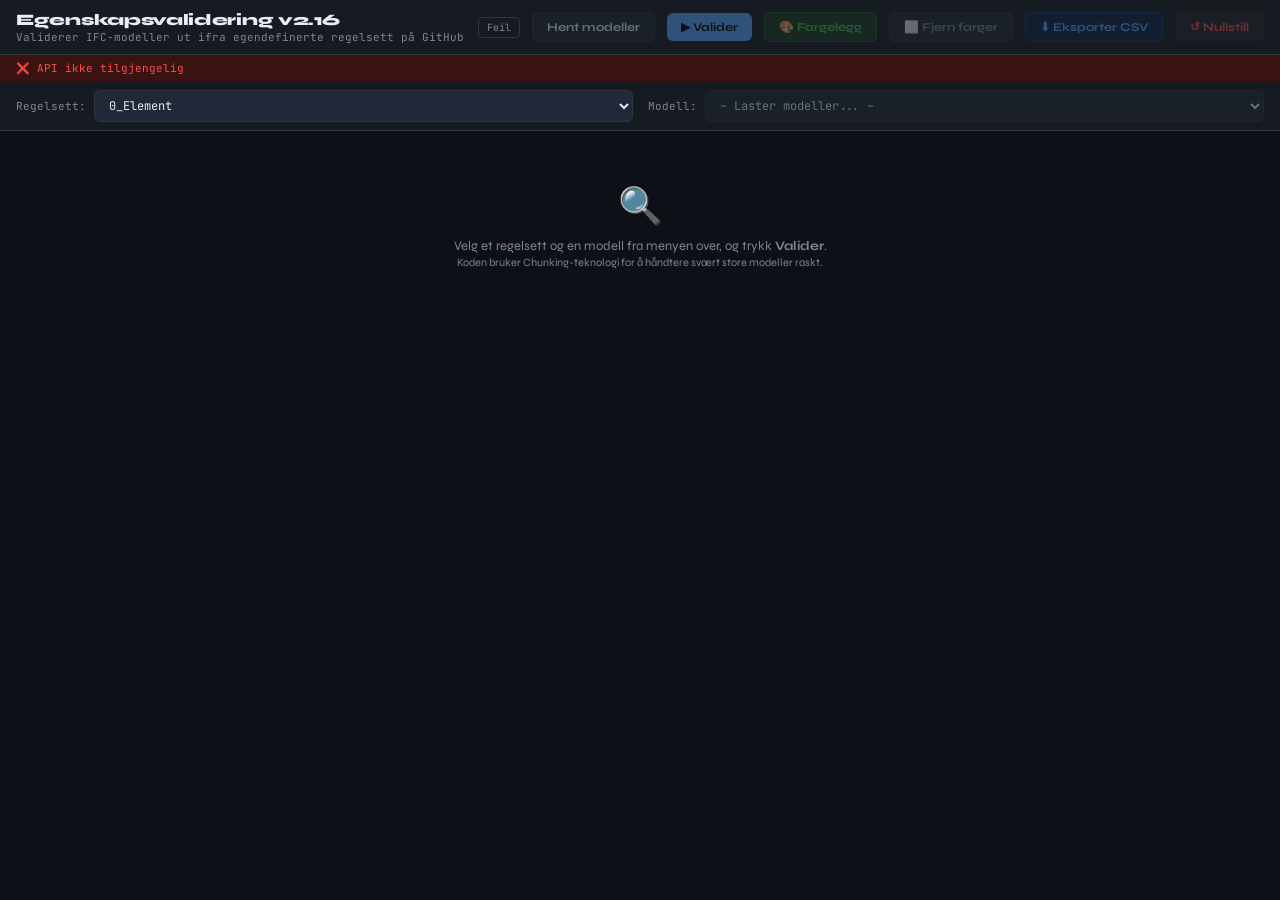
==== index.html @ 10fea720 "Update title and version from v2.5 to v2.16" ====
<!DOCTYPE html>
<html lang="nb">
<head>
  <meta charset="UTF-8"/>
  <title>Egenskapsvalidering v2.16</title>
  <meta name="viewport" content="width=device-width, initial-scale=1"/>
  
  <script src="https://components.connect.trimble.com/trimble-connect-workspace-api/index.js"></script>
  
  <style>
    @import url('https://fonts.googleapis.com/css2?family=JetBrains+Mono:wght@400;600;700&family=Syne:wght@400;600;700;800&display=swap');

    :root {
      --bg:        #0d1117;
      --surface:   #161b22;
      --surface2:  #1f2937;
      --border:    #30363d;
      --ink:       #e6edf3;
      --muted:     #7d8590;
      --green:     #3fb950;
      --green-dim: #1a3a22;
      --yellow:    #d29922;
      --yellow-dim:#2d2205;
      --red:       #f85149;
      --red-dim:   #3a1212;
      --blue:      #58a6ff;
      --blue-dim:  #0d2044;
      --accent:    #58a6ff;
      --mono:      'JetBrains Mono', monospace;
      --sans:      'Syne', sans-serif;
    }

    *, *::before, *::after { box-sizing: border-box; margin: 0; padding: 0; }

    body {
      background: var(--bg);
      color: var(--ink);
      font-family: var(--sans);
      min-height: 100vh;
      display: flex;
      flex-direction: column;
      overflow: hidden;
    }

    header {
      background: var(--surface);
      border-bottom: 1px solid var(--border);
      padding: 10px 16px;
      display: flex;
      align-items: center;
      gap: 12px;
      flex-shrink: 0;
    }

    .header-title { flex: 1; }
    .header-title h1 {
      font-size: 16px;
      font-weight: 800;
      letter-spacing: -.3px;
      color: var(--ink);
    }
    .header-title p {
      font-size: 11px;
      color: var(--muted);
      font-family: var(--mono);
      margin-top: 1px;
    }

    .badge {
      font-family: var(--mono);
      font-size: 10px;
      padding: 3px 8px;
      border-radius: 4px;
      border: 1px solid var(--border);
      color: var(--muted);
      white-space: nowrap;
    }

    .btn {
      font-family: var(--sans);
      font-size: 12px;
      font-weight: 700;
      padding: 7px 14px;
      border-radius: 6px;
      border: none;
      cursor: pointer;
      transition: opacity .15s, transform .1s;
      white-space: nowrap;
    }
    .btn:disabled { opacity: .4; cursor: not-allowed; }
    .btn:not(:disabled):hover { opacity: .85; }
    .btn:not(:disabled):active { transform: scale(.97); }
    .btn-primary { background: var(--blue); color: #000; }
    .btn-ghost   { background: var(--surface2); color: var(--ink); border: 1px solid var(--border); }
    .btn-danger  { background: #21262d; color: var(--red); border: 1px solid #3a1c1c; }
    .btn-colorize { background: #1a3a22; color: var(--green); border: 1px solid #2a5a32; }
    .btn-unreset  { background: #1f2937; color: var(--muted); border: 1px solid var(--border); }
    .btn-export   { background: #0d2044; color: var(--blue); border: 1px solid #1a3a6c; }

    #statusBar {
      font-family: var(--mono);
      font-size: 11px;
      padding: 6px 16px;
      background: var(--blue-dim);
      color: var(--blue);
      border-bottom: 1px solid #1a3a5c;
      flex-shrink: 0;
    }
    #statusBar.ok    { background: var(--green-dim); color: var(--green); border-color: #1a3a22; }
    #statusBar.error { background: var(--red-dim);   color: var(--red);   border-color: #3a1212; }

    #modelBar {
      background: var(--surface);
      border-bottom: 1px solid var(--border);
      padding: 8px 16px;
      display: flex;
      gap: 15px;
      align-items: center;
      flex-shrink: 0;
    }
    
    .select-group {
      display: flex;
      align-items: center;
      gap: 8px;
      flex: 1;
    }

    #modelBar label {
      font-size: 11px;
      color: var(--muted);
      font-family: var(--mono);
      white-space: nowrap;
    }
    select {
      font-family: var(--mono);
      font-size: 12px;
      background: var(--surface2);
      color: var(--ink);
      border: 1px solid var(--border);
      border-radius: 6px;
      padding: 6px 10px;
      width: 100%;
      min-width: 0;
    }
    select:disabled { opacity: .4; }

    main {
      flex: 1;
      overflow-y: auto;
      padding: 14px 16px;
      display: flex;
      flex-direction: column;
      gap: 14px;
    }

    .cards {
      display: grid;
      grid-template-columns: repeat(4, 1fr);
      gap: 10px;
    }
    .card {
      background: var(--surface);
      border: 1px solid var(--border);
      border-radius: 10px;
      padding: 12px 14px;
    }
    .card .label {
      font-size: 10px;
      color: var(--muted);
      font-family: var(--mono);
      text-transform: uppercase;
      letter-spacing: .5px;
    }
    .card .value {
      font-size: 28px;
      font-weight: 800;
      line-height: 1.1;
      margin-top: 4px;
    }
    .card .sub {
      font-size: 10px;
      color: var(--muted);
      font-family: var(--mono);
      margin-top: 3px;
    }
    .card.green  { border-color: #1e4028; }
    .card.green .value { color: var(--green); }
    .card.red    { border-color: #3a1212; }
    .card.red .value { color: var(--red); }
    .card.blue   { border-color: #0d2044; }
    .card.blue .value { color: var(--blue); }
    .card.gray   { border-color: #30363d; }
    .card.gray .value { color: var(--muted); }

    .panel {
      background: var(--surface);
      border: 1px solid var(--border);
      border-radius: 10px;
      overflow: hidden;
    }
    .panel-header {
      padding: 10px 14px;
      border-bottom: 1px solid var(--border);
      display: flex;
      align-items: center;
      gap: 8px;
    }
    .panel-header h3 {
      font-size: 13px;
      font-weight: 700;
      flex: 1;
    }
    .panel-header .hint {
      font-size: 10px;
      color: var(--muted);
      font-family: var(--mono);
    }

    #fieldChart { padding: 14px; display: flex; flex-direction: column; gap: 7px; height: 220px; min-height: 80px; max-height: 600px; resize: vertical; overflow: auto; }

    .field-row { display: flex; align-items: center; gap: 10px; }
    .field-name {
      font-family: var(--mono);
      font-size: 10px;
      color: var(--muted);
      width: 180px;
      flex-shrink: 0;
      overflow: hidden;
      text-overflow: ellipsis;
      white-space: nowrap;
    }
    .bar-track {
      flex: 1;
      height: 16px;
      background: var(--surface2);
      border-radius: 4px;
      overflow: hidden;
      display: flex;
    }
    .bar-fill-ok   { background: var(--green); height: 100%; transition: width .5s cubic-bezier(.4,0,.2,1); }
    .bar-fill-miss { background: var(--red);   height: 100%; transition: width .5s cubic-bezier(.4,0,.2,1); }
    .bar-pct {
      font-family: var(--mono);
      font-size: 10px;
      width: 48px;
      text-align: right;
      flex-shrink: 0;
      color: var(--ink);
    }

    .table-wrap { overflow: auto; height: 40vh; min-height: 150px; resize: vertical; }
    table {
      width: 100%;
      border-collapse: collapse;
      font-size: 11px;
    }
    thead th {
      background: var(--surface2);
      color: var(--muted);
      font-family: var(--mono);
      font-size: 10px;
      text-transform: uppercase;
      letter-spacing: .4px;
      padding: 8px 10px;
      text-align: left;
      position: sticky;
      top: 0;
      z-index: 1;
      white-space: nowrap;
    }
    tbody tr { border-bottom: 1px solid #1c2128; cursor: pointer; }
    tbody tr:hover td { background: #1c2128; }
    tbody td {
      padding: 6px 10px;
      vertical-align: middle;
      font-family: var(--mono);
      font-size: 10px;
      color: var(--ink);
    }
    .obj-name { color: var(--blue); max-width: 140px; overflow: hidden; text-overflow: ellipsis; white-space: nowrap; }
    .guid     { color: var(--muted); max-width: 120px; overflow: hidden; text-overflow: ellipsis; white-space: nowrap; }
    .guid:hover { color: var(--ink); }

    .issue-cell {
      min-width: 200px;
      max-width: 300px;
      white-space: normal;
      line-height: 1.35;
    }
    .issue-pill {
      display: inline-block;
      font-family: var(--mono);
      font-size: 10px;
      padding: 3px 7px;
      border-radius: 6px;
      border: 1px solid var(--border);
      background: var(--surface2);
      color: var(--muted);
    }
    .issue-pill.ok { background: var(--green-dim); color: var(--green); border-color: #1e4028; }
    .issue-pill.warn { background: var(--yellow-dim); color: var(--yellow); border-color: #3a2d05; }
    .issue-pill.miss { background: var(--red-dim); color: var(--red); border-color: #3a1212; }

    .field-value {
      display: inline-block;
      max-width: 150px;
      min-width: 72px;
      padding: 3px 7px;
      border-radius: 5px;
      font-family: var(--mono);
      font-size: 10px;
      line-height: 1.2;
      white-space: nowrap;
      overflow: hidden;
      text-overflow: ellipsis;
      border: 1px solid transparent;
    }
    .field-value.ok { background: var(--green-dim); color: var(--green); border-color: #1e4028; }
    .field-value.warn { background: var(--yellow-dim); color: var(--yellow); border-color: #3a2d05; }
    .field-value.miss { background: var(--red-dim); color: var(--red); border-color: #3a1212; }
    .field-value.na { background: #2a2f36; color: #9aa4af; border-color: #30363d; }
    .field-col-head { min-width: 110px; max-width: 150px; }

    .score {
      display: inline-block;
      font-family: var(--mono);
      font-size: 10px;
      font-weight: 700;
      padding: 2px 7px;
      border-radius: 20px;
    }
    .score.s100 { background: var(--green-dim); color: var(--green); }
    .score.s75  { background: #1a2a10; color: #7ee787; }
    .score.s50  { background: var(--yellow-dim); color: var(--yellow); }
    .score.s25  { background: #3a2005; color: #d08030; }
    .score.s0   { background: var(--red-dim); color: var(--red); }

    .tabs { display: flex; gap: 6px; }
    .tab {
      font-family: var(--mono);
      font-size: 10px;
      padding: 4px 10px;
      border-radius: 20px;
      border: 1px solid var(--border);
      background: transparent;
      color: var(--muted);
      cursor: pointer;
      transition: all .15s;
    }
    .tab.active, .tab:hover {
      background: var(--surface2);
      color: var(--ink);
      border-color: var(--blue);
    }

    #donutWrap { display: flex; align-items: center; gap: 20px; padding: 14px; height: 100%; min-height: 220px; }
    #donutSvg  { flex-shrink: 0; }
    .donut-legend { display: flex; flex-direction: column; gap: 6px; }
    .legend-item  { display: flex; align-items: center; gap: 8px; font-size: 11px; }
    .legend-dot   { width: 10px; height: 10px; border-radius: 50%; flex-shrink: 0; }
    .legend-text  { color: var(--muted); font-family: var(--mono); font-size: 10px; }
    .legend-val   { font-weight: 700; color: var(--ink); margin-left: auto; font-family: var(--mono); font-size: 10px; min-width: 28px; text-align: right; }

    #searchInput {
      font-family: var(--mono);
      font-size: 11px;
      background: var(--surface2);
      color: var(--ink);
      border: 1px solid var(--border);
      border-radius: 6px;
      padding: 5px 10px;
      width: 180px;
    }

    .empty { text-align: center; padding: 40px 20px; color: var(--muted); font-size: 13px; }
    .empty .icon { font-size: 36px; margin-bottom: 10px; }
    
    ::-webkit-scrollbar { width: 5px; height: 5px; }
    ::-webkit-scrollbar-track { background: transparent; }
    ::-webkit-scrollbar-thumb { background: var(--border); border-radius: 3px; }

    @keyframes fadeUp {
      from { opacity:0; transform:translateY(6px); }
      to   { opacity:1; transform:none; }
    }
    .anim { animation: fadeUp .3s ease both; }
    .grid-2col { display: grid; grid-template-columns: 1fr 1fr; gap: 14px; align-items: start; }

    @media(max-width: 640px) {
      .grid-2col { grid-template-columns: 1fr; }
      .cards { grid-template-columns: repeat(2,1fr); }
    }
  </style>
</head>
<body>

<header>
  <div class="header-title">
    <h1>Egenskapsvalidering v2.16</h1>
    <p>Validerer IFC-modeller ut ifra egendefinerte regelsett på GitHub</p>
  </div>
  <span class="badge" id="modelBadge">Ikke tilkoblet</span>
  <button class="btn btn-ghost" id="btnLoad" disabled>Hent modeller</button>
  <button class="btn btn-primary" id="btnValidate" disabled>▶ Valider</button>
  <button class="btn btn-colorize" id="btnColorize" disabled>🎨 Fargelegg</button>
  <button class="btn btn-unreset" id="btnUncolor" disabled>⬜ Fjern farger</button>
  <button class="btn btn-export" id="btnExport" disabled>⬇ Eksporter CSV</button>
  <button class="btn btn-danger" id="btnReset" disabled>↺ Nullstill</button>
</header>

<div id="statusBar">Kobler til Trimble Connect…</div>

<div id="modelBar">
  <div class="select-group">
    <label>Regelsett:</label>
    <select id="ruleSelect">
      <option value="0_Element.json">0_Element</option>
      <option value="1_SKO.json">1_SKO</option>
      <option value="1_UTS.json">1_UTS</option>
      <option value="1_UTS.json">1_VAA</option>
      <option value="1_VEI.json">1_VEI</option>
      <option value="3_Beskrivelse.json">3_Beskrivelse</option>
    </select>
  </div>
  
  <div class="select-group">
    <label>Modell:</label>
    <select id="modelSelect" disabled>
      <option value="">– Laster modeller... –</option>
    </select>
  </div>
</div>

<main id="mainContent">
  <div class="empty anim">
    <div class="icon">🔍</div>
    <div>
      Velg et regelsett og en modell fra menyen over, og trykk <strong>Valider</strong>.<br>
      <span style="font-size:11px;color:var(--muted)">
        Koden bruker Chunking-teknologi for å håndtere svært store modeller raskt.
      </span>
    </div>
  </div>
</main>

<script>
let API = null;
let allModels = [];
let validationRows = [];
let skippedCount = 0; 
let validationRules = null;
let FIELDS = []; 
let activeFilter = 'all';
let searchTerm = '';

// Definerer system-noder/mapper som SKAL ignoreres (slik som i referansefilen din)
const IGNORE = new Set([
  'IFCPROJECT','IFCSITE','IFCBUILDING','IFCBUILDINGSTOREY','IFCSPACE',
  'IFCZONE','IFCBUILDINGUNIT','IFCSPATIALZONE','IFCGROUP','IFCSYSTEM'
]);

const $ = id => document.getElementById(id);
const btnLoad = $('btnLoad');
const btnValidate = $('btnValidate');
const btnReset = $('btnReset');
const btnColorize = $('btnColorize');
const btnUncolor = $('btnUncolor');
const btnExport = $('btnExport');
const ruleSelect = $('ruleSelect');
const modelSelect = $('modelSelect');
const statusBar = $('statusBar');
const modelBadge = $('modelBadge');
const mainContent = $('mainContent');

function norm(v){ return (v ?? '').toString().trim(); }
function esc(v){ return norm(v).replace(/[&<>"]/g, s => ({'&':'&amp;','<':'&lt;','>':'&gt;','"':'&quot;'}[s])); }
function setStatus(msg, cls=''){ statusBar.textContent = msg; statusBar.className = cls; }
function lastPathPart(v){ return norm(v).split('/').pop().split('\\').pop(); }

// Finner ut om objektet er en system-node som skal overses
function getIfcType(obj){
    const s = norm(obj.class || obj.className || obj.type || obj.ifcType || obj.ifcEntity || '').toUpperCase();
    if (s && s.startsWith('IFC')) return s;
    for (const ps of (obj.properties || [])) {
        for (const p of (ps.properties || [])) {
            const v = norm(p.value).toUpperCase();
            if (v.startsWith('IFC')) return v;
        }
    }
    return '';
}

ruleSelect.addEventListener('change', () => {
    validationRules = null; 
    reset(); 
    setStatus(`Valgt regelsett byttet til: ${ruleSelect.options[ruleSelect.selectedIndex].text}. Klar til validering.`, 'blue');
});

async function connect(){
  try {
    if (!window.TrimbleConnectWorkspace?.connect) throw new Error('API ikke tilgjengelig');
    setStatus('⏳ Kobler til Trimble Connect…');
    API = await window.TrimbleConnectWorkspace.connect(window.parent);
    
    btnLoad.disabled = false;
    btnValidate.disabled = false;
    setStatus('✅ Tilkoblet Trimble Connect. Trykk "Hent modeller".', 'ok');
    modelBadge.textContent = 'Tilkoblet';
  } catch (e) {
    setStatus('❌ ' + (e.message || e), 'error');
    modelBadge.textContent = 'Feil';
  }
}

// Laster ned alle modeller og forbereder dem i dropdown-menyen
async function loadModels(){
  if (!API) return;
  btnLoad.disabled = true;
  setStatus('⏳ Leser modeller og filnavn...');
  try {
    const nameMap = new Map();
    const srcs = [
      () => API.models?.getModels?.(),
      () => API.viewer?.getModels?.(),
      () => API.project?.getModels?.()
    ];

    for (const src of srcs) {
      try {
        const res = await src();
        if (!res) continue;
        const list = Array.isArray(res) ? res : (res.models || res.items || []);
        for (const m of list) {
          const id = norm(m.id || m.modelId || '');
          if (!id) continue;
          const fn = [m.name, m.fileName, m.filename].map(norm).find(v => /\.ifc/i.test(v));
          if (fn) nameMap.set(id, lastPathPart(fn));
        }
        if (nameMap.size) break;
      } catch {}
    }

    const objs = await API.viewer.getObjects();
    
    allModels = (objs || []).map((m, i) => {
      const modelId = norm(m.modelId || m.modelid || m['model Id'] || '');
      if (!modelId) return null;
      
      const name = nameMap.get(modelId) || m.name || `Modell ${i + 1}`;
      
      let objectIds = [];
      if (Array.isArray(m.objects)) {
          objectIds = m.objects.map(o => o.id).filter(v => v != null);
      } else if (Array.isArray(m.objectRuntimeIds)) {
          objectIds = m.objectRuntimeIds;
      } else if (Array.isArray(m.objectIds)) {
          objectIds = m.objectIds;
      }

      return { modelId, name, objectCount: objectIds.length, objectIds };
    }).filter(Boolean);

    modelSelect.innerHTML = '<option value="">– Velg modell –</option>' +
      allModels.map(m => `<option value="${esc(m.modelId)}">${esc(m.name)} (${m.objectCount} obj.)</option>`).join('');

    modelSelect.disabled = false;
    setStatus(`✅ ${allModels.length} modeller hentet. Klar til validering.`, 'ok');
  } catch (e) {
    setStatus('❌ Feil ved henting: ' + (e.message || e), 'error');
  } finally {
    btnLoad.disabled = false;
  }
}

function flattenProperties(tcProps) {
    let flat = {};
    let psets = {};
    if (!tcProps) return { flat, psets };
    
    tcProps.forEach(group => {
        if (group.properties) {
            if (!psets[group.name]) psets[group.name] = [];
            group.properties.forEach(p => {
                flat[p.name] = p.value;
                psets[group.name].push(p.name);
            });
        }
    });
    return { flat, psets };
}

async function fetchRules() {
    if (validationRules) return; 
    
    const selectedRuleFile = ruleSelect.value;
    setStatus(`⏳ Laster ned regler fra GitHub (${selectedRuleFile})...`, 'blue');
    
    const res = await fetch(selectedRuleFile);
    if (!res.ok) throw new Error(`Fant ikke filen '${selectedRuleFile}' på GitHub.`);
    
    validationRules = await res.json();
    FIELDS = Object.keys(validationRules.properties).map(k => ({ key: k, label: k }));
    
    if (validationRules.allowExtraProperties === false) {
        FIELDS.push({ key: '_Extra', label: 'Uønskede egenskaper' });
    }
}

function runValidation(propsData, fullRules) {
    let fields = {};
    let missingCount = 0;
    let formatErrorCount = 0;
    let naCount = 0;
    let okCount = 0;
    
    const objProps = propsData.flat;
    const psets = propsData.psets;
    const rules = fullRules.properties;
    const fag = objProps["Underdisiplinkode"];
    const objectMMI = parseInt(objProps["MMI"], 10) || 0;

    for (const [propName, rule] of Object.entries(rules)) {
        const val = objProps[propName] || '';
        let effectiveRequirement = rule.requirement || rule.defaultRequirement;
        
        if (rule.overrides) {
            const override = rule.overrides.find(o => {
                if (o.discipline && o.discipline === fag) return true;
                if (o.conditions) {
                    return Object.entries(o.conditions).every(([key, validValues]) => {
                        const objValue = objProps[key];
                        if (Array.isArray(validValues)) {
                            return validValues.includes(objValue);
                        }
                        return validValues === objValue;
                    });
                }
                return false;
            });
            if (override) effectiveRequirement = override.requirement;
        }

        if (rule.minMMI && objectMMI > 0 && objectMMI < rule.minMMI) {
            if (effectiveRequirement === "required") {
                effectiveRequirement = "optional";
            }
        }

        if (effectiveRequirement === "notallowed") {
            if (val && val.toString().trim() !== "") {
                fields[propName] = { status: 'format', value: val, msg: `Egenskapen er ikke tillatt for dette objektet` };
                formatErrorCount++;
            } else {
                fields[propName] = { status: 'na', value: val, msg: `Ikke tillatt (korrekt tom)` };
                naCount++;
            }
            continue; 
        }

        if (effectiveRequirement === "required" && (!val || val.toString().trim() === "")) {
            fields[propName] = { status: 'missing', value: val, msg: `Mangler påkrevd egenskap` };
            missingCount++;
            continue;
        }

        if (!val || val.toString().trim() === "") {
            fields[propName] = { status: 'na', value: val, msg: `Ikke påkrevd` };
            naCount++;
            continue;
        }

        let isFormatError = false;
        let errMsg = '';

        if (rule.format) {
            const regex = new RegExp(rule.format);
            if (!regex.test(val)) {
                isFormatError = true;
                errMsg = `Feil format`;
            }
        }

        if (!isFormatError && rule.disallowedValues) {
            if (Array.isArray(rule.disallowedValues)) {
                const stringDisallowedValues = rule.disallowedValues.map(v => String(v).trim().toLowerCase());
                if (stringDisallowedValues.includes(String(val).trim().toLowerCase())) {
                    isFormatError = true;
                    errMsg = `Verdien '${val}' er ikke tillatt`;
                }
            }
        }

        if (!isFormatError && rule.allowedValues) {
            if (Array.isArray(rule.allowedValues)) {
                const stringAllowedValues = rule.allowedValues.map(String);
                if (!stringAllowedValues.includes(String(val))) {
                    isFormatError = true;
                    errMsg = `Ugyldig verdi`;
                }
            } else if (typeof rule.allowedValues === 'object' && fag) {
                if (propName === "Objektklasse") {
                    const validClasses = rule.allowedValues[fag];
                    if (!validClasses || !validClasses.includes(val)) {
                        isFormatError = true;
                        errMsg = `Ugyldig klasse for fag '${fag}'`;
                    }
                } 
                else if (propName === "Objekttype") {
                    const klasse = objProps["Objektklasse"];
                    const validTypesForFag = rule.allowedValues[fag];
                    if (validTypesForFag && validTypesForFag[klasse]) {
                        if (!validTypesForFag[klasse].includes(val)) {
                            isFormatError = true;
                            errMsg = `Ugyldig type for klasse '${klasse}'`;
                        }
                    } else {
                        isFormatError = true;
                        errMsg = `Ugyldig kombinasjon for fag og klasse`;
                    }
                }
            }
        }

        if (isFormatError) {
            fields[propName] = { status: 'format', value: val, msg: errMsg };
            formatErrorCount++;
        } else {
            fields[propName] = { status: 'ok', value: val, msg: `OK` };
            okCount++;
        }
    }
    
    if (fullRules.allowExtraProperties === false) {
        const firstRule = Object.values(rules)[0];
        const targetPset = firstRule ? firstRule.propertySet : null;
        
        if (targetPset) {
            const allowedKeys = Object.keys(rules);
            const objectKeysInPset = psets[targetPset] || [];
            
            const extraKeys = objectKeysInPset.filter(k => !allowedKeys.includes(k));
            
            if (extraKeys.length > 0) {
                fields["_Extra"] = { status: 'format', value: extraKeys.join(', '), msg: `Uønskede egenskaper funnet i ${targetPset}` };
                formatErrorCount++;
            } else {
                fields["_Extra"] = { status: 'ok', value: '-', msg: 'Ingen uønskede egenskaper' };
                okCount++;
            }
        }
    }

    const requiredTotal = okCount + missingCount + formatErrorCount;
    const score = requiredTotal > 0 ? Math.round((okCount / requiredTotal) * 100) : 100;

    return { fields, missingCount, formatErrorCount, naCount, score };
}

async function validate(){
  const modelId = modelSelect.value;
  if (!modelId) {
    setStatus('⚠️ Velg en modell fra nedtrekksmenyen først.', 'error');
    return;
  }

  if (!API) return;
  btnValidate.disabled = true;
  btnReset.disabled = true;
  mainContent.innerHTML = '';
  skippedCount = 0;

  try {
    await fetchRules();
    
    const modelEntry = allModels.find(m => m.modelId === modelId);
    if (!modelEntry || modelEntry.objectIds.length === 0) {
        throw new Error("Fant ingen objekter i valgt modell.");
    }

    const runtimeIds = modelEntry.objectIds;
    const total = runtimeIds.length;
    let done = 0;
    const CHUNK = 200; // Deler nedlastingen opp i puljer på 200 for å unngå krasj!
    validationRows = [];

    // Laster ned egenskapene fra Trimble Connect i puljer
    for (let i = 0; i < runtimeIds.length; i += CHUNK) {
        const chunk = runtimeIds.slice(i, i + CHUNK);
        const propsArr = await API.viewer.getObjectProperties(modelId, chunk);

        for (const obj of (propsArr || [])) {
            // SILER UT SYSTEMMAPPER! (Dette forhindrer hele modellen fra å bli rød)
            const ifcType = getIfcType(obj);
            if (IGNORE.has(ifcType)) {
                skippedCount++;
                continue;
            }

            const propsData = flattenProperties(obj.properties);
            const flatProps = propsData.flat;

            const ruleResult = runValidation(propsData, validationRules);

            validationRows.push({
                name: norm(obj.name || obj.objectName || ''),
                guid: norm(flatProps["GlobalId"] || flatProps["GUID"] || flatProps["IfcGuid"] || ''),
                modelId: norm(obj.modelId || modelId),
                runtimeId: obj.id || obj.objectRuntimeId, // Lagrer riktig visnings-ID
                fields: ruleResult.fields,
                score: ruleResult.score,
                missingCount: ruleResult.missingCount,
                formatErrorCount: ruleResult.formatErrorCount,
                naCount: ruleResult.naCount
            });
        }
        
        done += chunk.length;
        setStatus(`⏳ Validerer... ${Math.min(done, total)} / ${total} objekter analysert`);
    }

    renderDashboard();
    btnReset.disabled = false;
    btnColorize.disabled = false;
    btnExport.disabled = false;
    setStatus(`✅ Validering fullført — ${validationRows.length} analysert. ${skippedCount > 0 ? `(${skippedCount} IFC-strukturer/mapper ble ignorert)` : ''}`, 'ok');

  } catch (e) {
    setStatus('❌ Feil under validering: ' + (e.message || e), 'error');
    console.error(e);
  } finally {
    btnValidate.disabled = false;
  }
}

function scoreClass(pct){
  if (pct === 100) return 's100';
  if (pct >= 75) return 's75';
  if (pct >= 50) return 's50';
  if (pct >= 25) return 's25';
  return 's0';
}

function fieldClass(status){
  if (status === 'ok') return 'ok';
  if (status === 'na') return 'na';
  if (status === 'format') return 'warn';
  return 'miss';
}

function renderDashboard(){
  const total = validationRows.length;
  const perfect = validationRows.filter(r => r.missingCount === 0 && r.formatErrorCount === 0).length;
  const issues = total - perfect;
  const totalMissing = validationRows.reduce((s, r) => s + r.missingCount, 0);
  const totalFormat = validationRows.reduce((s, r) => s + r.formatErrorCount, 0);

  const fieldStats = FIELDS.map(f => {
    let ok = 0, miss = 0, format = 0, na = 0;
    for (const r of validationRows) {
      const st = r.fields[f.key]?.status;
      if (st === 'ok') ok++;
      else if (st === 'missing') miss++;
      else if (st === 'format') format++;
      else na++;
    }
    const applicable = total - na;
    return { ...f, ok, miss, format, na, applicable };
  });

  mainContent.innerHTML = `
    <div class="cards anim">
      <div class="card blue">
        <div class="label">Analysert</div>
        <div class="value">${total}</div>
        <div class="sub">objekter</div>
      </div>
      <div class="card green">
        <div class="label">OK</div>
        <div class="value">${perfect}</div>
        <div class="sub">uten mangler og formatfeil</div>
      </div>
      <div class="card red">
        <div class="label">Avvik</div>
        <div class="value">${issues}</div>
        <div class="sub">${totalMissing} mangler · ${totalFormat} formatfeil</div>
      </div>
      <div class="card gray">
        <div class="label">Ignorert</div>
        <div class="value">${skippedCount}</div>
        <div class="sub">Bygningsstrukturer</div>
      </div>
    </div>

    <div class="grid-2col anim" style="animation-delay:.05s">
      <div class="panel">
        <div class="panel-header">
          <h3>Overordnet status</h3>
          <span class="hint">grønn = ok · gul = formatfeil · rød = mangler</span>
        </div>
        <div id="donutWrap">
          <svg id="donutSvg" width="120" height="120" viewBox="0 0 120 120"></svg>
          <div class="donut-legend" id="donutLegend"></div>
        </div>
      </div>

      <div class="panel">
        <div class="panel-header">
          <h3>Feltdekning</h3>
          <span class="hint">grå = ikke påkrevd (trekk hjørnet for å utvide)</span>
        </div>
        <div id="fieldChart"></div>
      </div>
    </div>

    <div class="panel anim" style="animation-delay:.1s">
      <div class="panel-header">
        <h3>Objektliste</h3>
        <div class="tabs" id="filterTabs">
          <button class="tab active" data-filter="all">Alle (${total})</button>
          <button class="tab" data-filter="ok">✅ OK (${perfect})</button>
          <button class="tab" data-filter="issues">⚠️ Avvik (${issues})</button>
        </div>
        <input id="searchInput" type="text" placeholder="Søk navn / GUID…" style="margin-left:8px"/>
      </div>
      <div class="table-wrap">
        <table>
          <thead>
            <tr>
              <th>Score</th>
              <th>Status</th>
              <th>Navn</th>
              <th>ID</th>
              ${FIELDS.map(f => `<th class="field-col-head" title="${esc(f.label)}">${esc(f.label)}</th>`).join('')}
            </tr>
          </thead>
          <tbody id="tableBody"></tbody>
        </table>
      </div>
    </div>
  `;

  renderDonut(total);
  renderFieldBars(fieldStats);
  renderTable();

  document.getElementById('filterTabs').addEventListener('click', e => {
    const btn = e.target.closest('.tab');
    if (!btn) return;
    document.querySelectorAll('.tab').forEach(t => t.classList.remove('active'));
    btn.classList.add('active');
    activeFilter = btn.dataset.filter;
    renderTable();
  });

  document.getElementById('searchInput').addEventListener('input', e => {
    searchTerm = e.target.value.toLowerCase();
    renderTable();
  });
}

function renderDonut(total){
  const okCount = validationRows.filter(r => r.missingCount === 0 && r.formatErrorCount === 0).length;
  const formatCount = validationRows.filter(r => r.missingCount === 0 && r.formatErrorCount > 0).length;
  const missingCount = validationRows.filter(r => r.missingCount > 0).length;

  const slices = [
    { label: 'OK', count: okCount, color: '#3fb950' },
    { label: 'Formatfeil', count: formatCount, color: '#d29922' },
    { label: 'Manglende felter', count: missingCount, color: '#f85149' }
  ];

  const svg = document.getElementById('donutSvg');
  const legend = document.getElementById('donutLegend');
  const cx = 60, cy = 60, r = 48, ir = 30;
  const circumference = 2 * Math.PI * r;
  let offset = 0;
  let paths = '';

  for (const s of slices) {
    const frac = total > 0 ? s.count / total : 0;
    const dashLen = frac * circumference;
    const gap = circumference - dashLen;
    paths += `<circle cx="${cx}" cy="${cy}" r="${r}" fill="none" stroke="${s.color}" stroke-width="18" stroke-dasharray="${dashLen.toFixed(2)} ${gap.toFixed(2)}" stroke-dashoffset="${(-offset).toFixed(2)}"></circle>`;
    offset += dashLen;
  }

  const pct = total > 0 ? Math.round((okCount / total) * 100) : 0;
  svg.innerHTML = paths + `
    <circle cx="${cx}" cy="${cy}" r="${ir}" fill="var(--surface)"></circle>
    <text x="${cx}" y="${cy - 4}" text-anchor="middle" font-family="Syne,sans-serif" font-size="18" font-weight="800" fill="var(--ink)">${pct}%</text>
    <text x="${cx}" y="${cy + 12}" text-anchor="middle" font-family="JetBrains Mono,monospace" font-size="8" fill="var(--muted)">OK</text>
  `;

  legend.innerHTML = slices.map(s => `
    <div class="legend-item">
      <div class="legend-dot" style="background:${s.color}"></div>
      <span class="legend-text">${esc(s.label)}</span>
      <span class="legend-val">${s.count}</span>
    </div>
  `).join('');
}

function renderFieldBars(fieldStats){
  const chart = document.getElementById('fieldChart');
  chart.innerHTML = fieldStats.map(f => {
    const okPct = f.applicable ? Math.round((f.ok / f.applicable) * 100) : 0;
    const missPct = f.applicable ? Math.round((f.miss / f.applicable) * 100) : 0;
    return `
      <div class="field-row">
        <div class="field-name" title="${esc(f.label)}">${esc(f.label)}</div>
        <div class="bar-track">
          <div class="bar-fill-ok" style="width:${okPct}%"></div>
          <div class="bar-fill-miss" style="width:${missPct}%"></div>
        </div>
        <div class="bar-pct">${f.ok}/${f.applicable || 0}</div>
      </div>
    `;
  }).join('');
}

function renderTable(){
  let rows = validationRows.slice();
  if (activeFilter === 'ok') rows = rows.filter(r => r.missingCount === 0 && r.formatErrorCount === 0);
  if (activeFilter === 'issues') rows = rows.filter(r => r.missingCount > 0 || r.formatErrorCount > 0);
  if (searchTerm) {
    rows = rows.filter(r => r.name.toLowerCase().includes(searchTerm) || r.guid.toLowerCase().includes(searchTerm));
  }

  const tbody = document.getElementById('tableBody');
  if (!rows.length) {
    tbody.innerHTML = `<tr><td colspan="${4 + FIELDS.length}" class="empty" style="padding:20px;text-align:center;color:var(--muted)">Ingen rader matcher filteret.</td></tr>`;
    return;
  }

  tbody.innerHTML = rows.map(r => {
    const sc = scoreClass(r.score);
    let statusPill = `<span class="issue-pill ok">OK</span>`;
    if (r.missingCount > 0) statusPill = `<span class="issue-pill miss">${r.missingCount} mangler</span>`;
    else if (r.formatErrorCount > 0) statusPill = `<span class="issue-pill warn">${r.formatErrorCount} formatfeil</span>`;

    const cells = FIELDS.map(f => {
      const fieldData = r.fields[f.key] || { status: 'missing', value: '', msg: 'Mangler' };
      let cellText = fieldData.value || (fieldData.status === 'na' ? 'Ikke påkrevd' : 'Feil');
      if (fieldData.status === 'ok' && !fieldData.value) cellText = 'OK';
      const cls = fieldClass(fieldData.status);
      return `<td title="${esc(fieldData.msg)}\nVerdi: ${esc(fieldData.value || '–')}"><span class="field-value ${cls}">${esc(cellText)}</span></td>`;
    }).join('');

    return `
      <tr data-mid="${esc(r.modelId)}" data-rid="${esc(r.runtimeId)}">
        <td><span class="score ${sc}">${r.score}%</span></td>
        <td class="issue-cell">${statusPill}</td>
        <td class="obj-name" title="${esc(r.name)}">${esc(r.name) || '<span style="color:var(--muted)">–</span>'}</td>
        <td class="guid" title="${esc(r.guid)}">${r.guid ? esc(r.guid.substring(0,8) + '…') : '–'}</td>
        ${cells}
      </tr>
    `;
  }).join('');

  // SIKKERHET FOR VALG I VISNING: Konvolutt-metoden!
  tbody.querySelectorAll('tr[data-rid]').forEach(tr => {
    tr.addEventListener('click', async () => {
      const mid = tr.dataset.mid;
      const rid = Number(tr.dataset.rid);
      
      try {
        if (API.viewer.setSelection) {
            await API.viewer.setSelection({ modelObjectIds: [{ modelId: mid, objectRuntimeIds: [rid] }] }, 'set');
        }
      } catch {}
    });
  });
}

async function colorizeModel(){
  if (!API || !validationRows.length) return;
  btnColorize.disabled = true;
  setStatus('🎨 Fargelegger modell…');

  try {
    const greenMap = new Map();
    const yellowMap = new Map();
    const redMap = new Map();

    for (const row of validationRows) {
        const mid = row.modelId;
        const rid = Number(row.runtimeId);
        
        if (isNaN(rid)) continue;

        const addTo = map => {
            if (!map.has(mid)) map.set(mid, []);
            map.get(mid).push(rid);
        };

        if (row.missingCount > 0) addTo(redMap);
        else if (row.formatErrorCount > 0) addTo(yellowMap);
        else addTo(greenMap);
    }

    const toSel = map => Array.from(map.entries()).map(([modelId, objectRuntimeIds]) => ({ modelId, objectRuntimeIds }));

    const gSel = toSel(greenMap);
    const ySel = toSel(yellowMap);
    const rSel = toSel(redMap);

    // MÅ fjerne farger først for å hindre at alt stikker av!
    try { await API.viewer.setObjectState(undefined, { color: 'reset' }); } catch(e){}

    // DEN KORREKTE KONVOLUTT-METODEN FOR FARGELEGGING I TC API
    if (gSel.length) await API.viewer.setObjectState({ modelObjectIds: gSel }, { color: { r: 39,  g: 174, b: 96,  a: 255 } });
    if (ySel.length) await API.viewer.setObjectState({ modelObjectIds: ySel }, { color: { r: 210, g: 153, b: 34,  a: 255 } });
    if (rSel.length) await API.viewer.setObjectState({ modelObjectIds: rSel }, { color: { r: 248, g: 81,  b: 73,  a: 255 } });

    btnUncolor.disabled = false;
    btnColorize.disabled = false;
    
    const gc = [...greenMap.values()].reduce((s, a) => s + a.length, 0);
    const yc = [...yellowMap.values()].reduce((s, a) => s + a.length, 0);
    const rc = [...redMap.values()].reduce((s, a) => s + a.length, 0);
    
    setStatus(`🎨 Fargelagt: 🟢 ${gc} OK · 🟡 ${yc} formatfeil · 🔴 ${rc} mangler`, 'ok');
  } catch (e) {
    setStatus('❌ Feil ved fargelegging: ' + (e.message || e), 'error');
  }
}

async function removeColors(){
  if (!API) return;
  try {
    if (API.viewer.setObjectState) {
        await API.viewer.setObjectState(undefined, { color: 'reset' });
    }
    btnUncolor.disabled = true;
    setStatus('⬜ Modellfarger fjernet.', '');
  } catch (e) {}
}

function exportCsv(){
  const issueRows = validationRows.filter(r => r.missingCount > 0 || r.formatErrorCount > 0);
  if (!issueRows.length) {
    setStatus('✅ Ingen avvik — ingenting å eksportere.', 'ok');
    return;
  }

  const headers = ['Navn','ID','Score (%)','Mangler','Formatfeil',...FIELDS.map(f => f.label)];
  const csvEsc = v => {
    const s = (v ?? '').toString().replace(/"/g, '""');
    return /[",\n]/.test(s) ? `"${s}"` : s;
  };

  const lines = [headers.map(csvEsc).join(',')];
  for (const r of issueRows) {
    lines.push([
      csvEsc(r.name),
      csvEsc(r.guid),
      csvEsc(r.score),
      csvEsc(r.missingCount),
      csvEsc(r.formatErrorCount),
      ...FIELDS.map(f => {
        const d = r.fields[f.key];
        if (d.status === 'ok') return csvEsc('OK');
        if (d.status === 'na') return csvEsc('-');
        if (d.status === 'format') return csvEsc(`Ugyldig (${d.value})`);
        return csvEsc('MANGLER');
      })
    ].join(','));
  }

  const bom = '\ufeff';
  const blob = new Blob([bom + lines.join('\n')], { type: 'text/csv;charset=utf-8;' });
  const a = document.createElement('a');
  a.href = URL.createObjectURL(blob);
  a.download = 'BIM_Validering_Avvik_' + new Date().toISOString().slice(0,10) + '.csv';
  document.body.appendChild(a);
  a.click();
  document.body.removeChild(a);
  URL.revokeObjectURL(a.href);
  setStatus(`⬇ Eksportert ${issueRows.length} objekter med avvik til CSV.`, 'ok');
}

function reset(){
  validationRows = [];
  skippedCount = 0;
  activeFilter = 'all';
  searchTerm = '';

  removeColors();

  mainContent.innerHTML = `
    <div class="empty anim">
      <div class="icon">🔍</div>
      <div>
        Velg en modell fra menyen og trykk <strong>Valider</strong>.<br>
      </div>
    </div>`;
  btnReset.disabled = true;
  btnColorize.disabled = true;
  btnUncolor.disabled = true;
  btnExport.disabled = true;
  setStatus('↺ Nullstilt.', '');
}

btnLoad.addEventListener('click', loadModels);
btnValidate.addEventListener('click', validate);
btnColorize.addEventListener('click', colorizeModel);
btnUncolor.addEventListener('click', removeColors);
btnExport.addEventListener('click', exportCsv);
btnReset.addEventListener('click', reset);

connect();
</script>
</body>
</html>
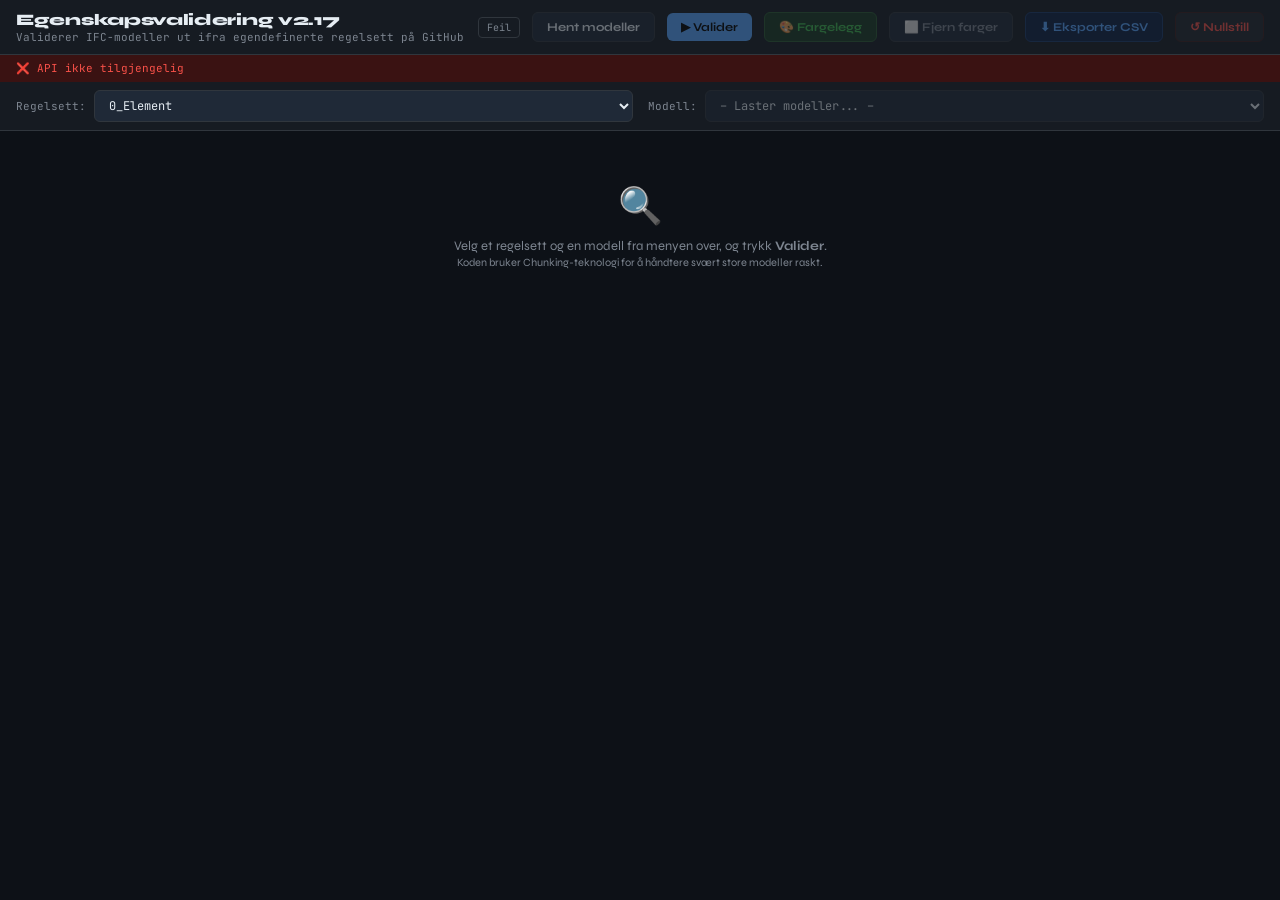
==== commit 38454e06: "Update index.html" ====
--- a/index.html
+++ b/index.html
@@ -2,7 +2,7 @@
 <html lang="nb">
 <head>
   <meta charset="UTF-8"/>
-  <title>Egenskapsvalidering v2.16</title>
+  <title>Egenskapsvalidering v2.17</title>
   <meta name="viewport" content="width=device-width, initial-scale=1"/>
   
   <script src="https://components.connect.trimble.com/trimble-connect-workspace-api/index.js"></script>
@@ -397,7 +397,7 @@
 
 <header>
   <div class="header-title">
-    <h1>Egenskapsvalidering v2.16</h1>
+    <h1>Egenskapsvalidering v2.17</h1>
     <p>Validerer IFC-modeller ut ifra egendefinerte regelsett på GitHub</p>
   </div>
   <span class="badge" id="modelBadge">Ikke tilkoblet</span>
@@ -416,6 +416,7 @@
     <label>Regelsett:</label>
     <select id="ruleSelect">
       <option value="0_Element.json">0_Element</option>
+      <option value="1_LAN.json">1_SKO</option>
       <option value="1_SKO.json">1_SKO</option>
       <option value="1_UTS.json">1_UTS</option>
       <option value="1_UTS.json">1_VAA</option>
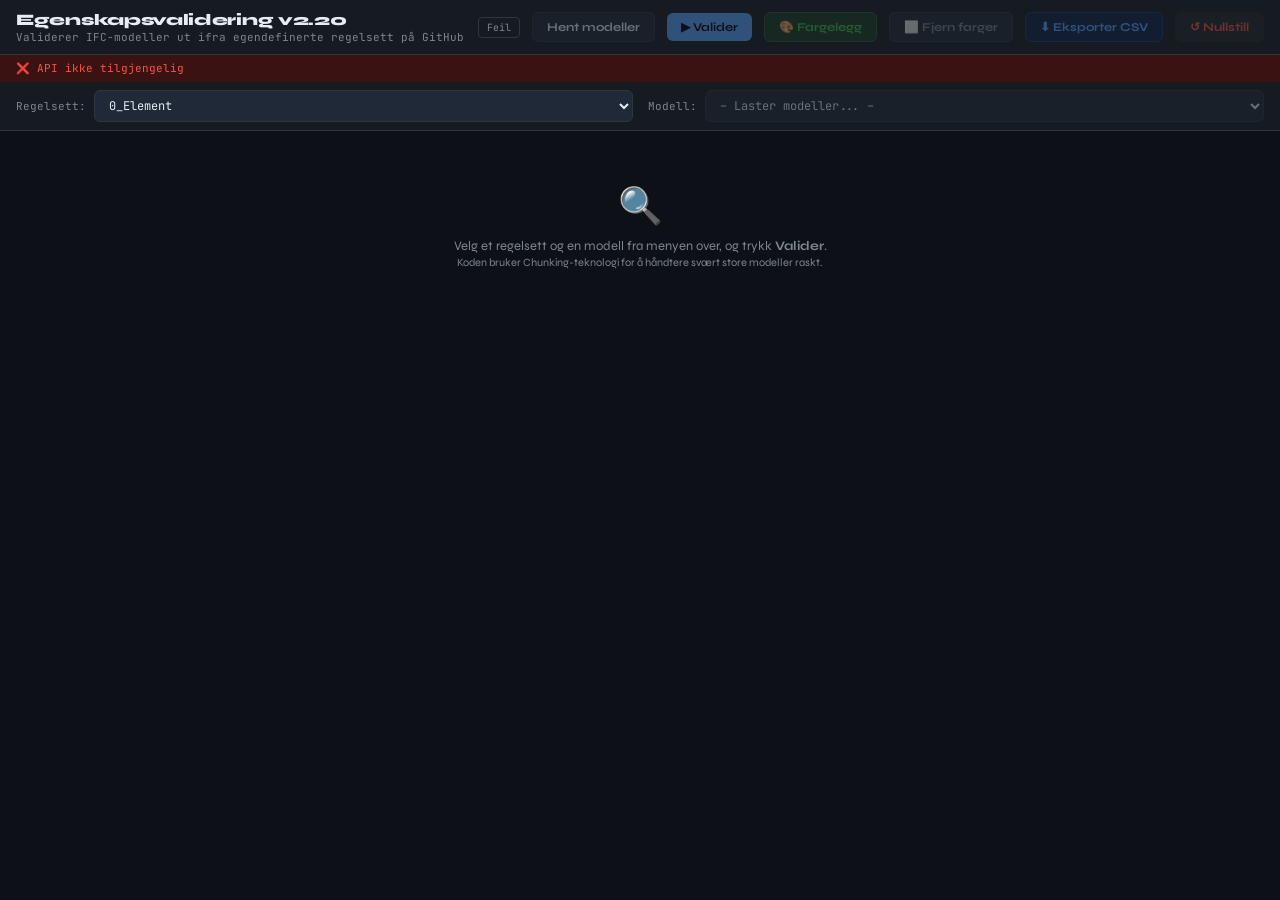
==== commit c3764973: "Update title and version to v2.20" ====
--- a/index.html
+++ b/index.html
@@ -2,7 +2,7 @@
 <html lang="nb">
 <head>
   <meta charset="UTF-8"/>
-  <title>Egenskapsvalidering v2.17</title>
+  <title>Egenskapsvalidering v2.20</title>
   <meta name="viewport" content="width=device-width, initial-scale=1"/>
   
   <script src="https://components.connect.trimble.com/trimble-connect-workspace-api/index.js"></script>
@@ -397,7 +397,7 @@
 
 <header>
   <div class="header-title">
-    <h1>Egenskapsvalidering v2.17</h1>
+    <h1>Egenskapsvalidering v2.20</h1>
     <p>Validerer IFC-modeller ut ifra egendefinerte regelsett på GitHub</p>
   </div>
   <span class="badge" id="modelBadge">Ikke tilkoblet</span>
@@ -416,10 +416,11 @@
     <label>Regelsett:</label>
     <select id="ruleSelect">
       <option value="0_Element.json">0_Element</option>
-      <option value="1_LAN.json">1_SKO</option>
+      <option value="1_AKU.json">1_AKU</option>
+      <option value="1_LAN.json">1_LAN</option>
       <option value="1_SKO.json">1_SKO</option>
       <option value="1_UTS.json">1_UTS</option>
-      <option value="1_UTS.json">1_VAA</option>
+      <option value="1_VAA.json">1_VAA</option>
       <option value="1_VEI.json">1_VEI</option>
       <option value="3_Beskrivelse.json">3_Beskrivelse</option>
     </select>
@@ -455,7 +456,6 @@
 let activeFilter = 'all';
 let searchTerm = '';
 
-// Definerer system-noder/mapper som SKAL ignoreres (slik som i referansefilen din)
 const IGNORE = new Set([
   'IFCPROJECT','IFCSITE','IFCBUILDING','IFCBUILDINGSTOREY','IFCSPACE',
   'IFCZONE','IFCBUILDINGUNIT','IFCSPATIALZONE','IFCGROUP','IFCSYSTEM'
@@ -479,7 +479,6 @@
 function setStatus(msg, cls=''){ statusBar.textContent = msg; statusBar.className = cls; }
 function lastPathPart(v){ return norm(v).split('/').pop().split('\\').pop(); }
 
-// Finner ut om objektet er en system-node som skal overses
 function getIfcType(obj){
     const s = norm(obj.class || obj.className || obj.type || obj.ifcType || obj.ifcEntity || '').toUpperCase();
     if (s && s.startsWith('IFC')) return s;
@@ -514,7 +513,6 @@
   }
 }
 
-// Laster ned alle modeller og forbereder dem i dropdown-menyen
 async function loadModels(){
   if (!API) return;
   btnLoad.disabled = true;
@@ -550,16 +548,32 @@
       
       const name = nameMap.get(modelId) || m.name || `Modell ${i + 1}`;
       
-      let objectIds = [];
+      let leafIds = [];
+      function getLeaves(nodes) {
+          let res = [];
+          for (let n of nodes) {
+              if (n && n.children && n.children.length > 0) {
+                  res.push(...getLeaves(n.children));
+              } else if (n) {
+                  if (n.id !== undefined) res.push(n.id);
+                  else if (n.objectRuntimeId !== undefined) res.push(n.objectRuntimeId);
+                  else if (typeof n === 'string' || typeof n === 'number') res.push(n);
+              }
+          }
+          return res;
+      }
+
       if (Array.isArray(m.objects)) {
-          objectIds = m.objects.map(o => o.id).filter(v => v != null);
+          leafIds = getLeaves(m.objects);
       } else if (Array.isArray(m.objectRuntimeIds)) {
-          objectIds = m.objectRuntimeIds;
+          leafIds = m.objectRuntimeIds;
       } else if (Array.isArray(m.objectIds)) {
-          objectIds = m.objectIds;
+          leafIds = m.objectIds;
       }
-
-      return { modelId, name, objectCount: objectIds.length, objectIds };
+      
+      leafIds = leafIds.filter(id => id !== undefined && id !== null);
+
+      return { modelId, name, objectCount: leafIds.length, objectIds: leafIds };
     }).filter(Boolean);
 
     modelSelect.innerHTML = '<option value="">– Velg modell –</option>' +
@@ -601,7 +615,14 @@
     if (!res.ok) throw new Error(`Fant ikke filen '${selectedRuleFile}' på GitHub.`);
     
     validationRules = await res.json();
-    FIELDS = Object.keys(validationRules.properties).map(k => ({ key: k, label: k }));
+    
+    FIELDS = [];
+    Object.keys(validationRules.properties).forEach(key => {
+        key.split('|').forEach(subKey => {
+            const cleanKey = subKey.trim();
+            if(cleanKey) FIELDS.push({ key: cleanKey, label: cleanKey });
+        });
+    });
     
     if (validationRules.allowExtraProperties === false) {
         FIELDS.push({ key: '_Extra', label: 'Uønskede egenskaper' });
@@ -621,114 +642,120 @@
     const fag = objProps["Underdisiplinkode"];
     const objectMMI = parseInt(objProps["MMI"], 10) || 0;
 
-    for (const [propName, rule] of Object.entries(rules)) {
-        const val = objProps[propName] || '';
-        let effectiveRequirement = rule.requirement || rule.defaultRequirement;
+    for (const [propKeys, rule] of Object.entries(rules)) {
+        const propNames = propKeys.split('|').map(k => k.trim());
         
-        if (rule.overrides) {
-            const override = rule.overrides.find(o => {
-                if (o.discipline && o.discipline === fag) return true;
-                if (o.conditions) {
-                    return Object.entries(o.conditions).every(([key, validValues]) => {
-                        const objValue = objProps[key];
-                        if (Array.isArray(validValues)) {
-                            return validValues.includes(objValue);
-                        }
-                        return validValues === objValue;
-                    });
-                }
-                return false;
-            });
-            if (override) effectiveRequirement = override.requirement;
-        }
-
-        if (rule.minMMI && objectMMI > 0 && objectMMI < rule.minMMI) {
-            if (effectiveRequirement === "required") {
-                effectiveRequirement = "optional";
+        for (const propName of propNames) {
+            if (!propName) continue;
+            
+            const val = objProps[propName] || '';
+            let effectiveRequirement = rule.requirement || rule.defaultRequirement;
+            
+            if (rule.overrides) {
+                const override = rule.overrides.find(o => {
+                    if (o.discipline && o.discipline === fag) return true;
+                    if (o.conditions) {
+                        return Object.entries(o.conditions).every(([key, validValues]) => {
+                            const objValue = objProps[key];
+                            if (Array.isArray(validValues)) {
+                                return validValues.includes(objValue);
+                            }
+                            return validValues === objValue;
+                        });
+                    }
+                    return false;
+                });
+                if (override) effectiveRequirement = override.requirement;
             }
-        }
-
-        if (effectiveRequirement === "notallowed") {
-            if (val && val.toString().trim() !== "") {
-                fields[propName] = { status: 'format', value: val, msg: `Egenskapen er ikke tillatt for dette objektet` };
-                formatErrorCount++;
-            } else {
-                fields[propName] = { status: 'na', value: val, msg: `Ikke tillatt (korrekt tom)` };
-                naCount++;
-            }
-            continue; 
-        }
-
-        if (effectiveRequirement === "required" && (!val || val.toString().trim() === "")) {
-            fields[propName] = { status: 'missing', value: val, msg: `Mangler påkrevd egenskap` };
-            missingCount++;
-            continue;
-        }
-
-        if (!val || val.toString().trim() === "") {
-            fields[propName] = { status: 'na', value: val, msg: `Ikke påkrevd` };
-            naCount++;
-            continue;
-        }
-
-        let isFormatError = false;
-        let errMsg = '';
-
-        if (rule.format) {
-            const regex = new RegExp(rule.format);
-            if (!regex.test(val)) {
-                isFormatError = true;
-                errMsg = `Feil format`;
-            }
-        }
-
-        if (!isFormatError && rule.disallowedValues) {
-            if (Array.isArray(rule.disallowedValues)) {
-                const stringDisallowedValues = rule.disallowedValues.map(v => String(v).trim().toLowerCase());
-                if (stringDisallowedValues.includes(String(val).trim().toLowerCase())) {
-                    isFormatError = true;
-                    errMsg = `Verdien '${val}' er ikke tillatt`;
+
+            if (rule.minMMI && objectMMI > 0 && objectMMI < rule.minMMI) {
+                if (effectiveRequirement === "required") {
+                    effectiveRequirement = "optional";
                 }
             }
-        }
-
-        if (!isFormatError && rule.allowedValues) {
-            if (Array.isArray(rule.allowedValues)) {
-                const stringAllowedValues = rule.allowedValues.map(String);
-                if (!stringAllowedValues.includes(String(val))) {
+
+            if (effectiveRequirement === "notallowed") {
+                if (val && val.toString().trim() !== "") {
+                    fields[propName] = { status: 'format', value: val, msg: `Egenskapen er ikke tillatt for dette objektet` };
+                    formatErrorCount++;
+                } else {
+                    fields[propName] = { status: 'na', value: val, msg: `Ikke tillatt (korrekt tom)` };
+                    naCount++;
+                }
+                continue; 
+            }
+
+            if (effectiveRequirement === "required" && (!val || val.toString().trim() === "")) {
+                fields[propName] = { status: 'missing', value: val, msg: `Mangler påkrevd egenskap` };
+                missingCount++;
+                continue;
+            }
+
+            if (!val || val.toString().trim() === "") {
+                fields[propName] = { status: 'na', value: val, msg: `Ikke påkrevd` };
+                naCount++;
+                continue;
+            }
+
+            let isFormatError = false;
+            let errMsg = '';
+
+            if (rule.format) {
+                const regex = new RegExp(rule.format);
+                if (!regex.test(val)) {
                     isFormatError = true;
-                    errMsg = `Ugyldig verdi`;
+                    errMsg = `Feil format`;
                 }
-            } else if (typeof rule.allowedValues === 'object' && fag) {
-                if (propName === "Objektklasse") {
-                    const validClasses = rule.allowedValues[fag];
-                    if (!validClasses || !validClasses.includes(val)) {
+            }
+
+            if (!isFormatError && rule.disallowedValues) {
+                if (Array.isArray(rule.disallowedValues)) {
+                    const stringDisallowedValues = rule.disallowedValues.map(v => String(v).trim().toLowerCase());
+                    if (stringDisallowedValues.includes(String(val).trim().toLowerCase())) {
                         isFormatError = true;
-                        errMsg = `Ugyldig klasse for fag '${fag}'`;
-                    }
-                } 
-                else if (propName === "Objekttype") {
-                    const klasse = objProps["Objektklasse"];
-                    const validTypesForFag = rule.allowedValues[fag];
-                    if (validTypesForFag && validTypesForFag[klasse]) {
-                        if (!validTypesForFag[klasse].includes(val)) {
-                            isFormatError = true;
-                            errMsg = `Ugyldig type for klasse '${klasse}'`;
-                        }
-                    } else {
-                        isFormatError = true;
-                        errMsg = `Ugyldig kombinasjon for fag og klasse`;
+                        errMsg = `Verdien '${val}' er ikke tillatt`;
                     }
                 }
             }
-        }
-
-        if (isFormatError) {
-            fields[propName] = { status: 'format', value: val, msg: errMsg };
-            formatErrorCount++;
-        } else {
-            fields[propName] = { status: 'ok', value: val, msg: `OK` };
-            okCount++;
+
+            if (!isFormatError && rule.allowedValues) {
+                if (Array.isArray(rule.allowedValues)) {
+                    const stringAllowedValues = rule.allowedValues.map(String);
+                    if (!stringAllowedValues.includes(String(val))) {
+                        isFormatError = true;
+                        errMsg = `Ugyldig verdi`;
+                    }
+                } else if (typeof rule.allowedValues === 'object' && fag) {
+                    if (propName === "Objektklasse") {
+                        const validClasses = rule.allowedValues[fag];
+                        if (!validClasses || !validClasses.includes(val)) {
+                            isFormatError = true;
+                            errMsg = `Ugyldig klasse for fag '${fag}'`;
+                        }
+                    } 
+                    else if (propName === "Objekttype") {
+                        const klasse = objProps["Objektklasse"];
+                        const validTypesForFag = rule.allowedValues[fag];
+                        if (validTypesForFag && validTypesForFag[klasse]) {
+                            if (!validTypesForFag[klasse].includes(val)) {
+                                isFormatError = true;
+                                errMsg = `Ugyldig type for klasse '${klasse}'`;
+                            }
+                        } else {
+                            isFormatError = true;
+                            errMsg = `Ugyldig kombinasjon for fag og klasse`;
+                        }
+                    }
+                }
+            }
+
+            if (isFormatError) {
+                fields[propName] = { status: 'format', value: val, msg: errMsg };
+                formatErrorCount++;
+            } else {
+                fields[propName] = { status: 'ok', value: val, msg: `OK` };
+                okCount++;
+            }
         }
     }
     
@@ -737,9 +764,10 @@
         const targetPset = firstRule ? firstRule.propertySet : null;
         
         if (targetPset) {
-            const allowedKeys = Object.keys(rules);
+            const allowedKeys = [];
+            Object.keys(rules).forEach(k => k.split('|').forEach(sub => allowedKeys.push(sub.trim())));
+            
             const objectKeysInPset = psets[targetPset] || [];
-            
             const extraKeys = objectKeysInPset.filter(k => !allowedKeys.includes(k));
             
             if (extraKeys.length > 0) {
@@ -782,16 +810,14 @@
     const runtimeIds = modelEntry.objectIds;
     const total = runtimeIds.length;
     let done = 0;
-    const CHUNK = 200; // Deler nedlastingen opp i puljer på 200 for å unngå krasj!
+    const CHUNK = 200; 
     validationRows = [];
 
-    // Laster ned egenskapene fra Trimble Connect i puljer
     for (let i = 0; i < runtimeIds.length; i += CHUNK) {
         const chunk = runtimeIds.slice(i, i + CHUNK);
         const propsArr = await API.viewer.getObjectProperties(modelId, chunk);
 
         for (const obj of (propsArr || [])) {
-            // SILER UT SYSTEMMAPPER! (Dette forhindrer hele modellen fra å bli rød)
             const ifcType = getIfcType(obj);
             if (IGNORE.has(ifcType)) {
                 skippedCount++;
@@ -807,7 +833,7 @@
                 name: norm(obj.name || obj.objectName || ''),
                 guid: norm(flatProps["GlobalId"] || flatProps["GUID"] || flatProps["IfcGuid"] || ''),
                 modelId: norm(obj.modelId || modelId),
-                runtimeId: obj.id || obj.objectRuntimeId, // Lagrer riktig visnings-ID
+                runtimeId: obj.id || obj.objectRuntimeId, 
                 fields: ruleResult.fields,
                 score: ruleResult.score,
                 missingCount: ruleResult.missingCount,
@@ -1059,7 +1085,6 @@
     `;
   }).join('');
 
-  // SIKKERHET FOR VALG I VISNING: Konvolutt-metoden!
   tbody.querySelectorAll('tr[data-rid]').forEach(tr => {
     tr.addEventListener('click', async () => {
       const mid = tr.dataset.mid;
@@ -1106,10 +1131,8 @@
     const ySel = toSel(yellowMap);
     const rSel = toSel(redMap);
 
-    // MÅ fjerne farger først for å hindre at alt stikker av!
     try { await API.viewer.setObjectState(undefined, { color: 'reset' }); } catch(e){}
 
-    // DEN KORREKTE KONVOLUTT-METODEN FOR FARGELEGGING I TC API
     if (gSel.length) await API.viewer.setObjectState({ modelObjectIds: gSel }, { color: { r: 39,  g: 174, b: 96,  a: 255 } });
     if (ySel.length) await API.viewer.setObjectState({ modelObjectIds: ySel }, { color: { r: 210, g: 153, b: 34,  a: 255 } });
     if (rSel.length) await API.viewer.setObjectState({ modelObjectIds: rSel }, { color: { r: 248, g: 81,  b: 73,  a: 255 } });
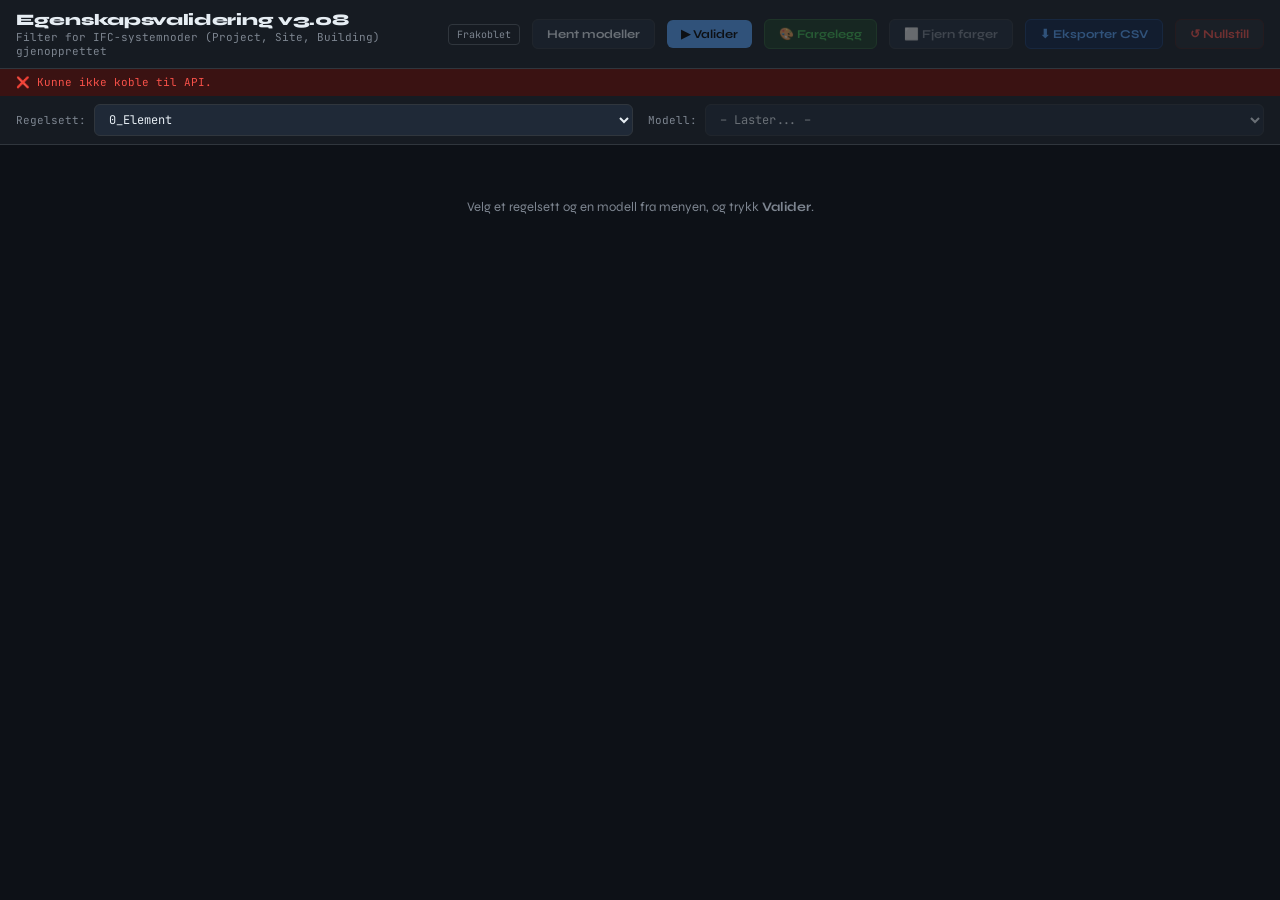
==== commit 0a11ad62: "Update index.html" ====
--- a/index.html
+++ b/index.html
@@ -2,7 +2,7 @@
 <html lang="nb">
 <head>
   <meta charset="UTF-8"/>
-  <title>Egenskapsvalidering v2.20</title>
+  <title>Egenskapsvalidering v3.08</title>
   <meta name="viewport" content="width=device-width, initial-scale=1"/>
   
   <script src="https://components.connect.trimble.com/trimble-connect-workspace-api/index.js"></script>
@@ -25,7 +25,6 @@
       --red-dim:   #3a1212;
       --blue:      #58a6ff;
       --blue-dim:  #0d2044;
-      --accent:    #58a6ff;
       --mono:      'JetBrains Mono', monospace;
       --sans:      'Syne', sans-serif;
     }
@@ -33,60 +32,22 @@
     *, *::before, *::after { box-sizing: border-box; margin: 0; padding: 0; }
 
     body {
-      background: var(--bg);
-      color: var(--ink);
-      font-family: var(--sans);
-      min-height: 100vh;
-      display: flex;
-      flex-direction: column;
-      overflow: hidden;
+      background: var(--bg); color: var(--ink); font-family: var(--sans);
+      min-height: 100vh; display: flex; flex-direction: column; overflow: hidden;
     }
 
     header {
-      background: var(--surface);
-      border-bottom: 1px solid var(--border);
-      padding: 10px 16px;
-      display: flex;
-      align-items: center;
-      gap: 12px;
-      flex-shrink: 0;
+      background: var(--surface); border-bottom: 1px solid var(--border);
+      padding: 10px 16px; display: flex; align-items: center; gap: 12px; flex-shrink: 0;
     }
 
     .header-title { flex: 1; }
-    .header-title h1 {
-      font-size: 16px;
-      font-weight: 800;
-      letter-spacing: -.3px;
-      color: var(--ink);
-    }
-    .header-title p {
-      font-size: 11px;
-      color: var(--muted);
-      font-family: var(--mono);
-      margin-top: 1px;
-    }
-
-    .badge {
-      font-family: var(--mono);
-      font-size: 10px;
-      padding: 3px 8px;
-      border-radius: 4px;
-      border: 1px solid var(--border);
-      color: var(--muted);
-      white-space: nowrap;
-    }
-
-    .btn {
-      font-family: var(--sans);
-      font-size: 12px;
-      font-weight: 700;
-      padding: 7px 14px;
-      border-radius: 6px;
-      border: none;
-      cursor: pointer;
-      transition: opacity .15s, transform .1s;
-      white-space: nowrap;
-    }
+    .header-title h1 { font-size: 16px; font-weight: 800; letter-spacing: -.3px; color: var(--ink); }
+    .header-title p { font-size: 11px; color: var(--muted); font-family: var(--mono); margin-top: 1px; }
+
+    .badge { font-family: var(--mono); font-size: 10px; padding: 3px 8px; border-radius: 4px; border: 1px solid var(--border); color: var(--muted); white-space: nowrap; }
+
+    .btn { font-family: var(--sans); font-size: 12px; font-weight: 700; padding: 7px 14px; border-radius: 6px; border: none; cursor: pointer; transition: opacity .15s, transform .1s; white-space: nowrap; }
     .btn:disabled { opacity: .4; cursor: not-allowed; }
     .btn:not(:disabled):hover { opacity: .85; }
     .btn:not(:disabled):active { transform: scale(.97); }
@@ -97,287 +58,63 @@
     .btn-unreset  { background: #1f2937; color: var(--muted); border: 1px solid var(--border); }
     .btn-export   { background: #0d2044; color: var(--blue); border: 1px solid #1a3a6c; }
 
-    #statusBar {
-      font-family: var(--mono);
-      font-size: 11px;
-      padding: 6px 16px;
-      background: var(--blue-dim);
-      color: var(--blue);
-      border-bottom: 1px solid #1a3a5c;
-      flex-shrink: 0;
-    }
+    #statusBar { font-family: var(--mono); font-size: 11px; padding: 6px 16px; background: var(--blue-dim); color: var(--blue); border-bottom: 1px solid #1a3a5c; flex-shrink: 0; }
     #statusBar.ok    { background: var(--green-dim); color: var(--green); border-color: #1a3a22; }
     #statusBar.error { background: var(--red-dim);   color: var(--red);   border-color: #3a1212; }
 
-    #modelBar {
-      background: var(--surface);
-      border-bottom: 1px solid var(--border);
-      padding: 8px 16px;
-      display: flex;
-      gap: 15px;
-      align-items: center;
-      flex-shrink: 0;
-    }
-    
-    .select-group {
-      display: flex;
-      align-items: center;
-      gap: 8px;
-      flex: 1;
-    }
-
-    #modelBar label {
-      font-size: 11px;
-      color: var(--muted);
-      font-family: var(--mono);
-      white-space: nowrap;
-    }
-    select {
-      font-family: var(--mono);
-      font-size: 12px;
-      background: var(--surface2);
-      color: var(--ink);
-      border: 1px solid var(--border);
-      border-radius: 6px;
-      padding: 6px 10px;
-      width: 100%;
-      min-width: 0;
-    }
+    #modelBar { background: var(--surface); border-bottom: 1px solid var(--border); padding: 8px 16px; display: flex; gap: 15px; align-items: center; flex-shrink: 0; }
+    .select-group { display: flex; align-items: center; gap: 8px; flex: 1; }
+    #modelBar label { font-size: 11px; color: var(--muted); font-family: var(--mono); white-space: nowrap; }
+    select { font-family: var(--mono); font-size: 12px; background: var(--surface2); color: var(--ink); border: 1px solid var(--border); border-radius: 6px; padding: 6px 10px; width: 100%; min-width: 0; }
     select:disabled { opacity: .4; }
 
-    main {
-      flex: 1;
-      overflow-y: auto;
-      padding: 14px 16px;
-      display: flex;
-      flex-direction: column;
-      gap: 14px;
-    }
-
-    .cards {
-      display: grid;
-      grid-template-columns: repeat(4, 1fr);
-      gap: 10px;
-    }
-    .card {
-      background: var(--surface);
-      border: 1px solid var(--border);
-      border-radius: 10px;
-      padding: 12px 14px;
-    }
-    .card .label {
-      font-size: 10px;
-      color: var(--muted);
-      font-family: var(--mono);
-      text-transform: uppercase;
-      letter-spacing: .5px;
-    }
-    .card .value {
-      font-size: 28px;
-      font-weight: 800;
-      line-height: 1.1;
-      margin-top: 4px;
-    }
-    .card .sub {
-      font-size: 10px;
-      color: var(--muted);
-      font-family: var(--mono);
-      margin-top: 3px;
-    }
-    .card.green  { border-color: #1e4028; }
+    main { flex: 1; overflow-y: auto; padding: 14px 16px; display: flex; flex-direction: column; gap: 14px; }
+
+    .cards { display: grid; grid-template-columns: repeat(4, 1fr); gap: 10px; }
+    .card { background: var(--surface); border: 1px solid var(--border); border-radius: 10px; padding: 12px 14px; }
+    .card .label { font-size: 10px; color: var(--muted); font-family: var(--mono); text-transform: uppercase; letter-spacing: .5px; }
+    .card .value { font-size: 28px; font-weight: 800; line-height: 1.1; margin-top: 4px; }
+    .card .sub { font-size: 10px; color: var(--muted); font-family: var(--mono); margin-top: 3px; }
     .card.green .value { color: var(--green); }
-    .card.red    { border-color: #3a1212; }
     .card.red .value { color: var(--red); }
-    .card.blue   { border-color: #0d2044; }
     .card.blue .value { color: var(--blue); }
-    .card.gray   { border-color: #30363d; }
     .card.gray .value { color: var(--muted); }
-
-    .panel {
-      background: var(--surface);
-      border: 1px solid var(--border);
-      border-radius: 10px;
-      overflow: hidden;
-    }
-    .panel-header {
-      padding: 10px 14px;
-      border-bottom: 1px solid var(--border);
-      display: flex;
-      align-items: center;
-      gap: 8px;
-    }
-    .panel-header h3 {
-      font-size: 13px;
-      font-weight: 700;
-      flex: 1;
-    }
-    .panel-header .hint {
-      font-size: 10px;
-      color: var(--muted);
-      font-family: var(--mono);
-    }
-
-    #fieldChart { padding: 14px; display: flex; flex-direction: column; gap: 7px; height: 220px; min-height: 80px; max-height: 600px; resize: vertical; overflow: auto; }
-
+    .card.gray { border-color: #30363d; }
+
+    .panel { background: var(--surface); border: 1px solid var(--border); border-radius: 10px; overflow: hidden; }
+    .panel-header { padding: 10px 14px; border-bottom: 1px solid var(--border); display: flex; align-items: center; gap: 8px; }
+    .panel-header h3 { font-size: 13px; font-weight: 700; flex: 1; }
+
+    #fieldChart { padding: 14px; display: flex; flex-direction: column; gap: 7px; height: 220px; overflow: auto; resize: vertical; }
     .field-row { display: flex; align-items: center; gap: 10px; }
-    .field-name {
-      font-family: var(--mono);
-      font-size: 10px;
-      color: var(--muted);
-      width: 180px;
-      flex-shrink: 0;
-      overflow: hidden;
-      text-overflow: ellipsis;
-      white-space: nowrap;
-    }
-    .bar-track {
-      flex: 1;
-      height: 16px;
-      background: var(--surface2);
-      border-radius: 4px;
-      overflow: hidden;
-      display: flex;
-    }
+    .field-name { font-family: var(--mono); font-size: 10px; color: var(--muted); width: 180px; flex-shrink: 0; overflow: hidden; text-overflow: ellipsis; white-space: nowrap; }
+    .bar-track { flex: 1; height: 16px; background: var(--surface2); border-radius: 4px; overflow: hidden; display: flex; }
     .bar-fill-ok   { background: var(--green); height: 100%; transition: width .5s cubic-bezier(.4,0,.2,1); }
-    .bar-fill-miss { background: var(--red);   height: 100%; transition: width .5s cubic-bezier(.4,0,.2,1); }
-    .bar-pct {
-      font-family: var(--mono);
-      font-size: 10px;
-      width: 48px;
-      text-align: right;
-      flex-shrink: 0;
-      color: var(--ink);
-    }
-
-    .table-wrap { overflow: auto; height: 40vh; min-height: 150px; resize: vertical; }
-    table {
-      width: 100%;
-      border-collapse: collapse;
-      font-size: 11px;
-    }
-    thead th {
-      background: var(--surface2);
-      color: var(--muted);
-      font-family: var(--mono);
-      font-size: 10px;
-      text-transform: uppercase;
-      letter-spacing: .4px;
-      padding: 8px 10px;
-      text-align: left;
-      position: sticky;
-      top: 0;
-      z-index: 1;
-      white-space: nowrap;
-    }
+    .bar-pct { font-family: var(--mono); font-size: 10px; width: 48px; text-align: right; flex-shrink: 0; color: var(--ink); }
+
+    .table-wrap { overflow: auto; height: 45vh; min-height: 150px; resize: vertical; }
+    table { width: 100%; border-collapse: collapse; font-size: 11px; }
+    thead th { background: var(--surface2); color: var(--muted); font-family: var(--mono); font-size: 10px; text-transform: uppercase; letter-spacing: .4px; padding: 8px 10px; text-align: left; position: sticky; top: 0; z-index: 1; white-space: nowrap; }
     tbody tr { border-bottom: 1px solid #1c2128; cursor: pointer; }
     tbody tr:hover td { background: #1c2128; }
-    tbody td {
-      padding: 6px 10px;
-      vertical-align: middle;
-      font-family: var(--mono);
-      font-size: 10px;
-      color: var(--ink);
-    }
+    tbody td { padding: 6px 10px; vertical-align: middle; font-family: var(--mono); font-size: 10px; color: var(--ink); }
     .obj-name { color: var(--blue); max-width: 140px; overflow: hidden; text-overflow: ellipsis; white-space: nowrap; }
-    .guid     { color: var(--muted); max-width: 120px; overflow: hidden; text-overflow: ellipsis; white-space: nowrap; }
-    .guid:hover { color: var(--ink); }
-
-    .issue-cell {
-      min-width: 200px;
-      max-width: 300px;
-      white-space: normal;
-      line-height: 1.35;
-    }
-    .issue-pill {
-      display: inline-block;
-      font-family: var(--mono);
-      font-size: 10px;
-      padding: 3px 7px;
-      border-radius: 6px;
-      border: 1px solid var(--border);
-      background: var(--surface2);
-      color: var(--muted);
-    }
-    .issue-pill.ok { background: var(--green-dim); color: var(--green); border-color: #1e4028; }
-    .issue-pill.warn { background: var(--yellow-dim); color: var(--yellow); border-color: #3a2d05; }
-    .issue-pill.miss { background: var(--red-dim); color: var(--red); border-color: #3a1212; }
-
-    .field-value {
-      display: inline-block;
-      max-width: 150px;
-      min-width: 72px;
-      padding: 3px 7px;
-      border-radius: 5px;
-      font-family: var(--mono);
-      font-size: 10px;
-      line-height: 1.2;
-      white-space: nowrap;
-      overflow: hidden;
-      text-overflow: ellipsis;
-      border: 1px solid transparent;
-    }
+
+    .field-value { display: inline-block; padding: 3px 6px; border-radius: 4px; font-size: 9px; font-family: var(--mono); white-space: nowrap; overflow: hidden; text-overflow: ellipsis; max-width: 120px; border: 1px solid transparent; }
     .field-value.ok { background: var(--green-dim); color: var(--green); border-color: #1e4028; }
     .field-value.warn { background: var(--yellow-dim); color: var(--yellow); border-color: #3a2d05; }
     .field-value.miss { background: var(--red-dim); color: var(--red); border-color: #3a1212; }
-    .field-value.na { background: #2a2f36; color: #9aa4af; border-color: #30363d; }
-    .field-col-head { min-width: 110px; max-width: 150px; }
-
-    .score {
-      display: inline-block;
-      font-family: var(--mono);
-      font-size: 10px;
-      font-weight: 700;
-      padding: 2px 7px;
-      border-radius: 20px;
-    }
-    .score.s100 { background: var(--green-dim); color: var(--green); }
-    .score.s75  { background: #1a2a10; color: #7ee787; }
-    .score.s50  { background: var(--yellow-dim); color: var(--yellow); }
-    .score.s25  { background: #3a2005; color: #d08030; }
-    .score.s0   { background: var(--red-dim); color: var(--red); }
-
-    .tabs { display: flex; gap: 6px; }
-    .tab {
-      font-family: var(--mono);
-      font-size: 10px;
-      padding: 4px 10px;
-      border-radius: 20px;
-      border: 1px solid var(--border);
-      background: transparent;
-      color: var(--muted);
-      cursor: pointer;
-      transition: all .15s;
-    }
-    .tab.active, .tab:hover {
-      background: var(--surface2);
-      color: var(--ink);
-      border-color: var(--blue);
-    }
-
-    #donutWrap { display: flex; align-items: center; gap: 20px; padding: 14px; height: 100%; min-height: 220px; }
+    .field-value.opt { background: #1a2027; color: var(--muted); border-color: #30363d; }
+    .field-value.na { background: #2a2f36; color: var(--muted); border-color: #30363d; }
+
+    #donutWrap { display: flex; align-items: center; gap: 20px; padding: 14px; min-height: 220px; }
     #donutSvg  { flex-shrink: 0; }
     .donut-legend { display: flex; flex-direction: column; gap: 6px; }
     .legend-item  { display: flex; align-items: center; gap: 8px; font-size: 11px; }
     .legend-dot   { width: 10px; height: 10px; border-radius: 50%; flex-shrink: 0; }
-    .legend-text  { color: var(--muted); font-family: var(--mono); font-size: 10px; }
-    .legend-val   { font-weight: 700; color: var(--ink); margin-left: auto; font-family: var(--mono); font-size: 10px; min-width: 28px; text-align: right; }
-
-    #searchInput {
-      font-family: var(--mono);
-      font-size: 11px;
-      background: var(--surface2);
-      color: var(--ink);
-      border: 1px solid var(--border);
-      border-radius: 6px;
-      padding: 5px 10px;
-      width: 180px;
-    }
 
     .empty { text-align: center; padding: 40px 20px; color: var(--muted); font-size: 13px; }
-    .empty .icon { font-size: 36px; margin-bottom: 10px; }
-    
     ::-webkit-scrollbar { width: 5px; height: 5px; }
-    ::-webkit-scrollbar-track { background: transparent; }
     ::-webkit-scrollbar-thumb { background: var(--border); border-radius: 3px; }
 
     @keyframes fadeUp {
@@ -385,22 +122,17 @@
       to   { opacity:1; transform:none; }
     }
     .anim { animation: fadeUp .3s ease both; }
-    .grid-2col { display: grid; grid-template-columns: 1fr 1fr; gap: 14px; align-items: start; }
-
-    @media(max-width: 640px) {
-      .grid-2col { grid-template-columns: 1fr; }
-      .cards { grid-template-columns: repeat(2,1fr); }
-    }
+    .grid-2col { display: grid; grid-template-columns: 1fr 1.5fr; gap: 14px; align-items: start; }
   </style>
 </head>
 <body>
 
 <header>
   <div class="header-title">
-    <h1>Egenskapsvalidering v2.20</h1>
-    <p>Validerer IFC-modeller ut ifra egendefinerte regelsett på GitHub</p>
+    <h1>Egenskapsvalidering v3.08</h1>
+    <p>Filter for IFC-systemnoder (Project, Site, Building) gjenopprettet</p>
   </div>
-  <span class="badge" id="modelBadge">Ikke tilkoblet</span>
+  <span class="badge" id="modelBadge">Frakoblet</span>
   <button class="btn btn-ghost" id="btnLoad" disabled>Hent modeller</button>
   <button class="btn btn-primary" id="btnValidate" disabled>▶ Valider</button>
   <button class="btn btn-colorize" id="btnColorize" disabled>🎨 Fargelegg</button>
@@ -409,785 +141,420 @@
   <button class="btn btn-danger" id="btnReset" disabled>↺ Nullstill</button>
 </header>
 
-<div id="statusBar">Kobler til Trimble Connect…</div>
+<div id="statusBar">Kobler til Trimble Connect...</div>
 
 <div id="modelBar">
   <div class="select-group">
     <label>Regelsett:</label>
     <select id="ruleSelect">
       <option value="0_Element.json">0_Element</option>
-      <option value="1_AKU.json">1_AKU</option>
-      <option value="1_LAN.json">1_LAN</option>
-      <option value="1_SKO.json">1_SKO</option>
-      <option value="1_UTS.json">1_UTS</option>
-      <option value="1_VAA.json">1_VAA</option>
-      <option value="1_VEI.json">1_VEI</option>
+      <option value="1_FAG.json">1_FAG (Dynamisk)</option>
       <option value="3_Beskrivelse.json">3_Beskrivelse</option>
     </select>
   </div>
   
   <div class="select-group">
     <label>Modell:</label>
-    <select id="modelSelect" disabled>
-      <option value="">– Laster modeller... –</option>
-    </select>
+    <select id="modelSelect" disabled><option value="">– Laster... –</option></select>
   </div>
 </div>
 
 <main id="mainContent">
-  <div class="empty anim">
-    <div class="icon">🔍</div>
-    <div>
-      Velg et regelsett og en modell fra menyen over, og trykk <strong>Valider</strong>.<br>
-      <span style="font-size:11px;color:var(--muted)">
-        Koden bruker Chunking-teknologi for å håndtere svært store modeller raskt.
-      </span>
-    </div>
-  </div>
+  <div class="empty anim">Velg et regelsett og en modell fra menyen, og trykk <strong>Valider</strong>.</div>
 </main>
 
 <script>
 let API = null;
 let allModels = [];
 let validationRows = [];
-let skippedCount = 0; 
-let validationRules = null;
-let FIELDS = []; 
-let activeFilter = 'all';
-let searchTerm = '';
-
-const IGNORE = new Set([
-  'IFCPROJECT','IFCSITE','IFCBUILDING','IFCBUILDINGSTOREY','IFCSPACE',
-  'IFCZONE','IFCBUILDINGUNIT','IFCSPATIALZONE','IFCGROUP','IFCSYSTEM'
-]);
+let currentRelevantFields = [];
+let skippedCount = 0;
+
+// Filter for mapper og systemnoder som ikke er ekte objekter
+const IGNORE = new Set(['IFCPROJECT','IFCSITE','IFCBUILDING','IFCBUILDINGSTOREY','IFCSPACE','IFCZONE','IFCGROUP','IFCSYSTEM']);
 
 const $ = id => document.getElementById(id);
-const btnLoad = $('btnLoad');
-const btnValidate = $('btnValidate');
-const btnReset = $('btnReset');
-const btnColorize = $('btnColorize');
-const btnUncolor = $('btnUncolor');
-const btnExport = $('btnExport');
-const ruleSelect = $('ruleSelect');
-const modelSelect = $('modelSelect');
-const statusBar = $('statusBar');
-const modelBadge = $('modelBadge');
-const mainContent = $('mainContent');
-
-function norm(v){ return (v ?? '').toString().trim(); }
-function esc(v){ return norm(v).replace(/[&<>"]/g, s => ({'&':'&amp;','<':'&lt;','>':'&gt;','"':'&quot;'}[s])); }
-function setStatus(msg, cls=''){ statusBar.textContent = msg; statusBar.className = cls; }
-function lastPathPart(v){ return norm(v).split('/').pop().split('\\').pop(); }
+const setStatus = (m, c='') => { $('statusBar').textContent = m; $('statusBar').className = c; };
+const lastPathPart = (v) => (v || '').split('/').pop().split('\\').pop();
+const esc = (v) => (v ?? '').toString().replace(/[&<>"]/g, s => ({'&':'&amp;','<':'&lt;','>':'&gt;','"':'&quot;'}[s]));
 
 function getIfcType(obj){
-    const s = norm(obj.class || obj.className || obj.type || obj.ifcType || obj.ifcEntity || '').toUpperCase();
+    const s = (obj.class || obj.className || obj.type || obj.ifcType || obj.ifcEntity || '').toString().trim().toUpperCase();
     if (s && s.startsWith('IFC')) return s;
     for (const ps of (obj.properties || [])) {
         for (const p of (ps.properties || [])) {
-            const v = norm(p.value).toUpperCase();
+            const v = (p.value || '').toString().trim().toUpperCase();
             if (v.startsWith('IFC')) return v;
         }
     }
     return '';
 }
 
-ruleSelect.addEventListener('change', () => {
-    validationRules = null; 
-    reset(); 
-    setStatus(`Valgt regelsett byttet til: ${ruleSelect.options[ruleSelect.selectedIndex].text}. Klar til validering.`, 'blue');
-});
-
 async function connect(){
   try {
-    if (!window.TrimbleConnectWorkspace?.connect) throw new Error('API ikke tilgjengelig');
-    setStatus('⏳ Kobler til Trimble Connect…');
     API = await window.TrimbleConnectWorkspace.connect(window.parent);
-    
-    btnLoad.disabled = false;
-    btnValidate.disabled = false;
-    setStatus('✅ Tilkoblet Trimble Connect. Trykk "Hent modeller".', 'ok');
-    modelBadge.textContent = 'Tilkoblet';
-  } catch (e) {
-    setStatus('❌ ' + (e.message || e), 'error');
-    modelBadge.textContent = 'Feil';
-  }
+    $('btnLoad').disabled = false;
+    $('btnValidate').disabled = false;
+    setStatus('✅ Tilkoblet Trimble Connect.', 'ok');
+    $('modelBadge').textContent = 'Tilkoblet';
+  } catch(e) { setStatus('❌ Kunne ikke koble til API.', 'error'); }
 }
 
 async function loadModels(){
   if (!API) return;
-  btnLoad.disabled = true;
   setStatus('⏳ Leser modeller og filnavn...');
   try {
     const nameMap = new Map();
-    const srcs = [
-      () => API.models?.getModels?.(),
-      () => API.viewer?.getModels?.(),
-      () => API.project?.getModels?.()
-    ];
-
+    const srcs = [() => API.models?.getModels(), () => API.viewer?.getModels()];
     for (const src of srcs) {
       try {
         const res = await src();
-        if (!res) continue;
-        const list = Array.isArray(res) ? res : (res.models || res.items || []);
-        for (const m of list) {
-          const id = norm(m.id || m.modelId || '');
-          if (!id) continue;
-          const fn = [m.name, m.fileName, m.filename].map(norm).find(v => /\.ifc/i.test(v));
-          if (fn) nameMap.set(id, lastPathPart(fn));
+        const list = Array.isArray(res) ? res : (res?.models || res?.items || []);
+        list.forEach(m => {
+          const id = m.id || m.modelId;
+          const fn = [m.name, m.fileName, m.filename].find(v => /\.ifc/i.test(v));
+          if (id && fn) nameMap.set(id, lastPathPart(fn));
+        });
+      } catch(e){}
+    }
+
+    const objs = await API.viewer.getObjects();
+    allModels = (objs || []).map(m => {
+      const mid = m.modelId || m.modelid;
+      return {
+        id: mid,
+        name: nameMap.get(mid) || m.name || 'Ukjent modell',
+        objectIds: (m.objects || []).map(o => o.id || o.objectRuntimeId).filter(id => id != null)
+      };
+    }).filter(m => m.objectIds.length > 0);
+
+    $('modelSelect').innerHTML = allModels.map(m => `<option value="${m.id}">${esc(m.name)} (${m.objectIds.length} obj)</option>`).join('');
+    $('modelSelect').disabled = false;
+    setStatus('✅ Modeller hentet.', 'ok');
+  } catch(e) { setStatus('❌ Feil ved henting: ' + e.message, 'error'); }
+}
+
+function runValidation(objProps, fullRules) {
+  let fields = {}, ok = 0, miss = 0, warn = 0;
+  const props = objProps.flat;
+  const disc = (props["Underdisiplinkode"] || "").toUpperCase();
+  const mmi = parseInt(props["MMI"]) || 0;
+
+  for (const [propKeys, rule] of Object.entries(fullRules?.properties || {})) {
+    propKeys.split('|').forEach(propName => {
+      propName = propName.trim();
+      if (!propName) return;
+
+      const val = props[propName] || '';
+      let req = rule.requirement || rule.defaultRequirement;
+
+      if (rule.overrides) {
+        const override = rule.overrides.find(o => {
+          if (!o.conditions) return false;
+          return Object.entries(o.conditions).every(([k, v]) => {
+            const objV = String(props[k] || '').trim().toUpperCase();
+            return Array.isArray(v) ? v.some(x => String(x).trim().toUpperCase() === objV) : String(v).trim().toUpperCase() === objV;
+          });
+        });
+        if (override) req = override.requirement;
+      }
+
+      if (rule.minMMI && mmi > 0 && mmi < rule.minMMI && req === 'required') {
+        req = 'optional';
+      }
+
+      let isFormatError = false;
+      let errMsg = '';
+      const strVal = val.toString().trim();
+
+      if (req === 'notallowed') {
+        if (strVal !== "") { fields[propName] = { status: 'warn', value: val, msg: 'Ikke tillatt' }; warn++; } 
+        else { fields[propName] = { status: 'na', value: '-', msg: 'Ikke tillatt' }; }
+        return; 
+      }
+
+      if (req === 'required' && strVal === "") {
+         fields[propName] = { status: 'miss', value: '', msg: 'Mangler' }; miss++; return;
+      }
+
+      if (strVal === "") {
+         fields[propName] = { status: 'opt', value: 'Ikke påkrevd', msg: 'Valgfri' }; return;
+      }
+
+      if (rule.format && !(new RegExp(rule.format).test(val))) { 
+         isFormatError = true; errMsg = 'Feil format'; 
+      }
+
+      if (!isFormatError && rule.disallowedValues) {
+        const disallowed = Array.isArray(rule.disallowedValues) ? rule.disallowedValues : [rule.disallowedValues];
+        if (disallowed.some(v => String(v).trim().toUpperCase() === strVal.toUpperCase())) {
+          isFormatError = true; errMsg = `Ugyldig verdi '${val}'`;
         }
-        if (nameMap.size) break;
-      } catch {}
-    }
-
-    const objs = await API.viewer.getObjects();
-    
-    allModels = (objs || []).map((m, i) => {
-      const modelId = norm(m.modelId || m.modelid || m['model Id'] || '');
-      if (!modelId) return null;
-      
-      const name = nameMap.get(modelId) || m.name || `Modell ${i + 1}`;
-      
-      let leafIds = [];
-      function getLeaves(nodes) {
-          let res = [];
-          for (let n of nodes) {
-              if (n && n.children && n.children.length > 0) {
-                  res.push(...getLeaves(n.children));
-              } else if (n) {
-                  if (n.id !== undefined) res.push(n.id);
-                  else if (n.objectRuntimeId !== undefined) res.push(n.objectRuntimeId);
-                  else if (typeof n === 'string' || typeof n === 'number') res.push(n);
-              }
-          }
-          return res;
-      }
-
-      if (Array.isArray(m.objects)) {
-          leafIds = getLeaves(m.objects);
-      } else if (Array.isArray(m.objectRuntimeIds)) {
-          leafIds = m.objectRuntimeIds;
-      } else if (Array.isArray(m.objectIds)) {
-          leafIds = m.objectIds;
-      }
-      
-      leafIds = leafIds.filter(id => id !== undefined && id !== null);
-
-      return { modelId, name, objectCount: leafIds.length, objectIds: leafIds };
-    }).filter(Boolean);
-
-    modelSelect.innerHTML = '<option value="">– Velg modell –</option>' +
-      allModels.map(m => `<option value="${esc(m.modelId)}">${esc(m.name)} (${m.objectCount} obj.)</option>`).join('');
-
-    modelSelect.disabled = false;
-    setStatus(`✅ ${allModels.length} modeller hentet. Klar til validering.`, 'ok');
-  } catch (e) {
-    setStatus('❌ Feil ved henting: ' + (e.message || e), 'error');
-  } finally {
-    btnLoad.disabled = false;
-  }
-}
-
-function flattenProperties(tcProps) {
-    let flat = {};
-    let psets = {};
-    if (!tcProps) return { flat, psets };
-    
-    tcProps.forEach(group => {
-        if (group.properties) {
-            if (!psets[group.name]) psets[group.name] = [];
-            group.properties.forEach(p => {
-                flat[p.name] = p.value;
-                psets[group.name].push(p.name);
-            });
-        }
-    });
-    return { flat, psets };
-}
-
-async function fetchRules() {
-    if (validationRules) return; 
-    
-    const selectedRuleFile = ruleSelect.value;
-    setStatus(`⏳ Laster ned regler fra GitHub (${selectedRuleFile})...`, 'blue');
-    
-    const res = await fetch(selectedRuleFile);
-    if (!res.ok) throw new Error(`Fant ikke filen '${selectedRuleFile}' på GitHub.`);
-    
-    validationRules = await res.json();
-    
-    FIELDS = [];
-    Object.keys(validationRules.properties).forEach(key => {
-        key.split('|').forEach(subKey => {
-            const cleanKey = subKey.trim();
-            if(cleanKey) FIELDS.push({ key: cleanKey, label: cleanKey });
-        });
-    });
-    
-    if (validationRules.allowExtraProperties === false) {
-        FIELDS.push({ key: '_Extra', label: 'Uønskede egenskaper' });
-    }
-}
-
-function runValidation(propsData, fullRules) {
-    let fields = {};
-    let missingCount = 0;
-    let formatErrorCount = 0;
-    let naCount = 0;
-    let okCount = 0;
-    
-    const objProps = propsData.flat;
-    const psets = propsData.psets;
-    const rules = fullRules.properties;
-    const fag = objProps["Underdisiplinkode"];
-    const objectMMI = parseInt(objProps["MMI"], 10) || 0;
-
-    for (const [propKeys, rule] of Object.entries(rules)) {
-        const propNames = propKeys.split('|').map(k => k.trim());
-        
-        for (const propName of propNames) {
-            if (!propName) continue;
-            
-            const val = objProps[propName] || '';
-            let effectiveRequirement = rule.requirement || rule.defaultRequirement;
-            
-            if (rule.overrides) {
-                const override = rule.overrides.find(o => {
-                    if (o.discipline && o.discipline === fag) return true;
-                    if (o.conditions) {
-                        return Object.entries(o.conditions).every(([key, validValues]) => {
-                            const objValue = objProps[key];
-                            if (Array.isArray(validValues)) {
-                                return validValues.includes(objValue);
-                            }
-                            return validValues === objValue;
-                        });
+      }
+
+      if (!isFormatError && rule.allowedValues) {
+        if (Array.isArray(rule.allowedValues)) {
+            const allowed = rule.allowedValues;
+            if (!allowed.some(v => String(v).trim().toUpperCase() === strVal.toUpperCase())) {
+              isFormatError = true; errMsg = 'Verdi ikke i liste';
+            }
+        } else if (typeof rule.allowedValues === 'object') {
+            const fagKey = Object.keys(rule.allowedValues).find(k => k.toUpperCase() === disc.toUpperCase());
+            if (fagKey) {
+                const allowedForFag = rule.allowedValues[fagKey];
+                
+                if (Array.isArray(allowedForFag)) {
+                    if (!allowedForFag.some(v => String(v).trim().toUpperCase() === strVal.toUpperCase())) {
+                        isFormatError = true; errMsg = `Ugyldig for ${disc}`;
                     }
-                    return false;
-                });
-                if (override) effectiveRequirement = override.requirement;
-            }
-
-            if (rule.minMMI && objectMMI > 0 && objectMMI < rule.minMMI) {
-                if (effectiveRequirement === "required") {
-                    effectiveRequirement = "optional";
-                }
-            }
-
-            if (effectiveRequirement === "notallowed") {
-                if (val && val.toString().trim() !== "") {
-                    fields[propName] = { status: 'format', value: val, msg: `Egenskapen er ikke tillatt for dette objektet` };
-                    formatErrorCount++;
-                } else {
-                    fields[propName] = { status: 'na', value: val, msg: `Ikke tillatt (korrekt tom)` };
-                    naCount++;
-                }
-                continue; 
-            }
-
-            if (effectiveRequirement === "required" && (!val || val.toString().trim() === "")) {
-                fields[propName] = { status: 'missing', value: val, msg: `Mangler påkrevd egenskap` };
-                missingCount++;
-                continue;
-            }
-
-            if (!val || val.toString().trim() === "") {
-                fields[propName] = { status: 'na', value: val, msg: `Ikke påkrevd` };
-                naCount++;
-                continue;
-            }
-
-            let isFormatError = false;
-            let errMsg = '';
-
-            if (rule.format) {
-                const regex = new RegExp(rule.format);
-                if (!regex.test(val)) {
-                    isFormatError = true;
-                    errMsg = `Feil format`;
-                }
-            }
-
-            if (!isFormatError && rule.disallowedValues) {
-                if (Array.isArray(rule.disallowedValues)) {
-                    const stringDisallowedValues = rule.disallowedValues.map(v => String(v).trim().toLowerCase());
-                    if (stringDisallowedValues.includes(String(val).trim().toLowerCase())) {
-                        isFormatError = true;
-                        errMsg = `Verdien '${val}' er ikke tillatt`;
+                } else if (typeof allowedForFag === 'object') {
+                    const klasse = String(props["Objektklasse"] || '').trim();
+                    const klasseKey = Object.keys(allowedForFag).find(k => k.toUpperCase() === klasse.toUpperCase());
+                    
+                    if (klasseKey) {
+                        const validTypes = allowedForFag[klasseKey];
+                        if (Array.isArray(validTypes) && !validTypes.some(v => String(v).trim().toUpperCase() === strVal.toUpperCase())) {
+                            isFormatError = true; errMsg = `Ugyldig for ${klasse}`;
+                        }
+                    } else if (klasse) {
+                        isFormatError = true; errMsg = `Ukjent klasse ${klasse}`;
                     }
                 }
             }
-
-            if (!isFormatError && rule.allowedValues) {
-                if (Array.isArray(rule.allowedValues)) {
-                    const stringAllowedValues = rule.allowedValues.map(String);
-                    if (!stringAllowedValues.includes(String(val))) {
-                        isFormatError = true;
-                        errMsg = `Ugyldig verdi`;
-                    }
-                } else if (typeof rule.allowedValues === 'object' && fag) {
-                    if (propName === "Objektklasse") {
-                        const validClasses = rule.allowedValues[fag];
-                        if (!validClasses || !validClasses.includes(val)) {
-                            isFormatError = true;
-                            errMsg = `Ugyldig klasse for fag '${fag}'`;
-                        }
-                    } 
-                    else if (propName === "Objekttype") {
-                        const klasse = objProps["Objektklasse"];
-                        const validTypesForFag = rule.allowedValues[fag];
-                        if (validTypesForFag && validTypesForFag[klasse]) {
-                            if (!validTypesForFag[klasse].includes(val)) {
-                                isFormatError = true;
-                                errMsg = `Ugyldig type for klasse '${klasse}'`;
-                            }
-                        } else {
-                            isFormatError = true;
-                            errMsg = `Ugyldig kombinasjon for fag og klasse`;
-                        }
-                    }
-                }
-            }
-
-            if (isFormatError) {
-                fields[propName] = { status: 'format', value: val, msg: errMsg };
-                formatErrorCount++;
-            } else {
-                fields[propName] = { status: 'ok', value: val, msg: `OK` };
-                okCount++;
-            }
         }
-    }
+      }
+
+      if (isFormatError) { fields[propName] = { status: 'warn', value: val, msg: errMsg }; warn++; } 
+      else { fields[propName] = { status: 'ok', value: val, msg: 'OK' }; ok++; }
+    });
+  }
+
+  const totalReq = ok + miss + warn;
+  const score = totalReq > 0 ? Math.round((ok / totalReq) * 100) : 100;
+  return { fields, score, miss, warn };
+}
+
+async function validate(){
+  const mid = $('modelSelect').value;
+  if (!mid || !API) return;
+  setStatus('⏳ Laster regler og validerer...');
+  $('btnReset').disabled = true; $('btnColorize').disabled = true; $('btnExport').disabled = true; $('btnUncolor').disabled = true;
+  
+  try {
+    const res = await fetch($('ruleSelect').value);
+    const validationRules = await res.json();
     
-    if (fullRules.allowExtraProperties === false) {
-        const firstRule = Object.values(rules)[0];
-        const targetPset = firstRule ? firstRule.propertySet : null;
+    let ALL_FIELDS = [];
+    Object.keys(validationRules?.properties || {}).forEach(k => k.split('|').forEach(n => ALL_FIELDS.push(n.trim())));
+
+    const model = allModels.find(m => m.id === mid);
+    validationRows = [];
+    skippedCount = 0;
+    const CHUNK = 200;
+
+    for (let i = 0; i < model.objectIds.length; i += CHUNK) {
+      const propsArr = await API.viewer.getObjectProperties(mid, model.objectIds.slice(i, i + CHUNK));
+      
+      propsArr.forEach(o => {
+        // FILTER: Ignorerer Systemnoder/Mapper (IfcProject, IfcBuilding etc)
+        const ifcType = getIfcType(o);
+        if (IGNORE.has(ifcType)) {
+            skippedCount++;
+            return;
+        }
+
+        const flat = {};
+        (o.properties || []).forEach(g => (g.properties || []).forEach(p => flat[p.name] = p.value));
         
-        if (targetPset) {
-            const allowedKeys = [];
-            Object.keys(rules).forEach(k => k.split('|').forEach(sub => allowedKeys.push(sub.trim())));
-            
-            const objectKeysInPset = psets[targetPset] || [];
-            const extraKeys = objectKeysInPset.filter(k => !allowedKeys.includes(k));
-            
-            if (extraKeys.length > 0) {
-                fields["_Extra"] = { status: 'format', value: extraKeys.join(', '), msg: `Uønskede egenskaper funnet i ${targetPset}` };
-                formatErrorCount++;
-            } else {
-                fields["_Extra"] = { status: 'ok', value: '-', msg: 'Ingen uønskede egenskaper' };
-                okCount++;
-            }
-        }
-    }
-
-    const requiredTotal = okCount + missingCount + formatErrorCount;
-    const score = requiredTotal > 0 ? Math.round((okCount / requiredTotal) * 100) : 100;
-
-    return { fields, missingCount, formatErrorCount, naCount, score };
-}
-
-async function validate(){
-  const modelId = modelSelect.value;
-  if (!modelId) {
-    setStatus('⚠️ Velg en modell fra nedtrekksmenyen først.', 'error');
-    return;
-  }
-
-  if (!API) return;
-  btnValidate.disabled = true;
-  btnReset.disabled = true;
-  mainContent.innerHTML = '';
-  skippedCount = 0;
-
-  try {
-    await fetchRules();
-    
-    const modelEntry = allModels.find(m => m.modelId === modelId);
-    if (!modelEntry || modelEntry.objectIds.length === 0) {
-        throw new Error("Fant ingen objekter i valgt modell.");
-    }
-
-    const runtimeIds = modelEntry.objectIds;
-    const total = runtimeIds.length;
-    let done = 0;
-    const CHUNK = 200; 
-    validationRows = [];
-
-    for (let i = 0; i < runtimeIds.length; i += CHUNK) {
-        const chunk = runtimeIds.slice(i, i + CHUNK);
-        const propsArr = await API.viewer.getObjectProperties(modelId, chunk);
-
-        for (const obj of (propsArr || [])) {
-            const ifcType = getIfcType(obj);
-            if (IGNORE.has(ifcType)) {
-                skippedCount++;
-                continue;
-            }
-
-            const propsData = flattenProperties(obj.properties);
-            const flatProps = propsData.flat;
-
-            const ruleResult = runValidation(propsData, validationRules);
-
-            validationRows.push({
-                name: norm(obj.name || obj.objectName || ''),
-                guid: norm(flatProps["GlobalId"] || flatProps["GUID"] || flatProps["IfcGuid"] || ''),
-                modelId: norm(obj.modelId || modelId),
-                runtimeId: obj.id || obj.objectRuntimeId, 
-                fields: ruleResult.fields,
-                score: ruleResult.score,
-                missingCount: ruleResult.missingCount,
-                formatErrorCount: ruleResult.formatErrorCount,
-                naCount: ruleResult.naCount
-            });
-        }
-        
-        done += chunk.length;
-        setStatus(`⏳ Validerer... ${Math.min(done, total)} / ${total} objekter analysert`);
-    }
-
-    renderDashboard();
-    btnReset.disabled = false;
-    btnColorize.disabled = false;
-    btnExport.disabled = false;
-    setStatus(`✅ Validering fullført — ${validationRows.length} analysert. ${skippedCount > 0 ? `(${skippedCount} IFC-strukturer/mapper ble ignorert)` : ''}`, 'ok');
-
-  } catch (e) {
-    setStatus('❌ Feil under validering: ' + (e.message || e), 'error');
-    console.error(e);
-  } finally {
-    btnValidate.disabled = false;
-  }
-}
-
-function scoreClass(pct){
-  if (pct === 100) return 's100';
-  if (pct >= 75) return 's75';
-  if (pct >= 50) return 's50';
-  if (pct >= 25) return 's25';
-  return 's0';
-}
-
-function fieldClass(status){
-  if (status === 'ok') return 'ok';
-  if (status === 'na') return 'na';
-  if (status === 'format') return 'warn';
-  return 'miss';
-}
-
-function renderDashboard(){
+        const result = runValidation({flat}, validationRules);
+        validationRows.push({
+          name: o.name || 'Objekt',
+          modelId: mid,
+          runtimeId: o.id || o.objectRuntimeId,
+          fields: result.fields,
+          score: result.score,
+          missCount: result.miss,
+          warnCount: result.warn
+        });
+      });
+      setStatus(`⏳ Validerer... ${Math.min(i+CHUNK, model.objectIds.length)} / ${model.objectIds.length}`);
+    }
+
+    currentRelevantFields = ALL_FIELDS.filter(f => {
+       return validationRows.some(r => r.fields[f] && r.fields[f].status !== 'na');
+    });
+
+    renderDashboard(currentRelevantFields);
+    setStatus('✅ Validering fullført.', 'ok');
+    $('btnReset').disabled = false; $('btnColorize').disabled = false; $('btnExport').disabled = false;
+  } catch(e) { setStatus('❌ Feil: ' + e.message, 'error'); console.error(e); }
+}
+
+function renderDashboard(relevantFields){
   const total = validationRows.length;
-  const perfect = validationRows.filter(r => r.missingCount === 0 && r.formatErrorCount === 0).length;
+  const perfect = validationRows.filter(r => r.missCount === 0 && r.warnCount === 0).length;
   const issues = total - perfect;
-  const totalMissing = validationRows.reduce((s, r) => s + r.missingCount, 0);
-  const totalFormat = validationRows.reduce((s, r) => s + r.formatErrorCount, 0);
-
-  const fieldStats = FIELDS.map(f => {
-    let ok = 0, miss = 0, format = 0, na = 0;
-    for (const r of validationRows) {
-      const st = r.fields[f.key]?.status;
-      if (st === 'ok') ok++;
-      else if (st === 'missing') miss++;
-      else if (st === 'format') format++;
-      else na++;
-    }
-    const applicable = total - na;
-    return { ...f, ok, miss, format, na, applicable };
+
+  const fieldStats = relevantFields.map(f => {
+    let ok = 0, applicable = 0;
+    validationRows.forEach(r => {
+      const st = r.fields[f]?.status;
+      if (st === 'ok') { ok++; applicable++; }
+      else if (st === 'miss' || st === 'warn') { applicable++; }
+    });
+    return { name: f, ok, applicable };
   });
 
-  mainContent.innerHTML = `
+  $('mainContent').innerHTML = `
     <div class="cards anim">
-      <div class="card blue">
-        <div class="label">Analysert</div>
-        <div class="value">${total}</div>
-        <div class="sub">objekter</div>
-      </div>
-      <div class="card green">
-        <div class="label">OK</div>
-        <div class="value">${perfect}</div>
-        <div class="sub">uten mangler og formatfeil</div>
-      </div>
-      <div class="card red">
-        <div class="label">Avvik</div>
-        <div class="value">${issues}</div>
-        <div class="sub">${totalMissing} mangler · ${totalFormat} formatfeil</div>
-      </div>
-      <div class="card gray">
-        <div class="label">Ignorert</div>
-        <div class="value">${skippedCount}</div>
-        <div class="sub">Bygningsstrukturer</div>
-      </div>
+      <div class="card blue"><div class="label">Analysert</div><div class="value">${total}</div><div class="sub">objekter</div></div>
+      <div class="card green"><div class="label">OK</div><div class="value">${perfect}</div><div class="sub">uten feil</div></div>
+      <div class="card red"><div class="label">Avvik</div><div class="value">${issues}</div><div class="sub">objekter med feil</div></div>
+      <div class="card gray"><div class="label">Ignorert</div><div class="value">${skippedCount}</div><div class="sub">systemnoder (Project/Site/Building)</div></div>
     </div>
 
     <div class="grid-2col anim" style="animation-delay:.05s">
       <div class="panel">
-        <div class="panel-header">
-          <h3>Overordnet status</h3>
-          <span class="hint">grønn = ok · gul = formatfeil · rød = mangler</span>
-        </div>
+        <div class="panel-header"><h3>Statusfordeling</h3></div>
         <div id="donutWrap">
           <svg id="donutSvg" width="120" height="120" viewBox="0 0 120 120"></svg>
           <div class="donut-legend" id="donutLegend"></div>
         </div>
       </div>
-
       <div class="panel">
-        <div class="panel-header">
-          <h3>Feltdekning</h3>
-          <span class="hint">grå = ikke påkrevd (trekk hjørnet for å utvide)</span>
-        </div>
+        <div class="panel-header"><h3>Feltdekning (Kun relevante)</h3></div>
         <div id="fieldChart"></div>
       </div>
     </div>
 
-    <div class="panel anim" style="animation-delay:.1s">
-      <div class="panel-header">
-        <h3>Objektliste</h3>
-        <div class="tabs" id="filterTabs">
-          <button class="tab active" data-filter="all">Alle (${total})</button>
-          <button class="tab" data-filter="ok">✅ OK (${perfect})</button>
-          <button class="tab" data-filter="issues">⚠️ Avvik (${issues})</button>
-        </div>
-        <input id="searchInput" type="text" placeholder="Søk navn / GUID…" style="margin-left:8px"/>
-      </div>
+    <div class="panel anim" style="animation-delay:.1s; margin-top:14px;">
+      <div class="panel-header"><h3>Objektliste (klikk for å markere i 3D)</h3></div>
       <div class="table-wrap">
         <table>
-          <thead>
-            <tr>
-              <th>Score</th>
-              <th>Status</th>
-              <th>Navn</th>
-              <th>ID</th>
-              ${FIELDS.map(f => `<th class="field-col-head" title="${esc(f.label)}">${esc(f.label)}</th>`).join('')}
-            </tr>
-          </thead>
+          <thead><tr><th>Score</th><th>Navn</th>${relevantFields.map(f => `<th>${f}</th>`).join('')}</tr></thead>
           <tbody id="tableBody"></tbody>
         </table>
       </div>
     </div>
   `;
 
-  renderDonut(total);
+  renderDonut(total, perfect, issues);
   renderFieldBars(fieldStats);
-  renderTable();
-
-  document.getElementById('filterTabs').addEventListener('click', e => {
-    const btn = e.target.closest('.tab');
-    if (!btn) return;
-    document.querySelectorAll('.tab').forEach(t => t.classList.remove('active'));
-    btn.classList.add('active');
-    activeFilter = btn.dataset.filter;
-    renderTable();
+  renderTable(relevantFields);
+}
+
+function renderDonut(total, ok, fail){
+  const slices = [{ label: 'OK', count: ok, color: '#3fb950' }, { label: 'Feil', count: fail, color: '#f85149' }];
+  const svg = $('donutSvg');
+  const cx=60, cy=60, r=48;
+  let offset = 0, paths = '';
+  slices.forEach(s => {
+    const frac = total > 0 ? s.count / total : 0;
+    const len = frac * 2 * Math.PI * r;
+    paths += `<circle cx="${cx}" cy="${cy}" r="${r}" fill="none" stroke="${s.color}" stroke-width="18" stroke-dasharray="${len} ${2*Math.PI*r}" stroke-dashoffset="${-offset}"></circle>`;
+    offset += len;
   });
-
-  document.getElementById('searchInput').addEventListener('input', e => {
-    searchTerm = e.target.value.toLowerCase();
-    renderTable();
-  });
-}
-
-function renderDonut(total){
-  const okCount = validationRows.filter(r => r.missingCount === 0 && r.formatErrorCount === 0).length;
-  const formatCount = validationRows.filter(r => r.missingCount === 0 && r.formatErrorCount > 0).length;
-  const missingCount = validationRows.filter(r => r.missingCount > 0).length;
-
-  const slices = [
-    { label: 'OK', count: okCount, color: '#3fb950' },
-    { label: 'Formatfeil', count: formatCount, color: '#d29922' },
-    { label: 'Manglende felter', count: missingCount, color: '#f85149' }
-  ];
-
-  const svg = document.getElementById('donutSvg');
-  const legend = document.getElementById('donutLegend');
-  const cx = 60, cy = 60, r = 48, ir = 30;
-  const circumference = 2 * Math.PI * r;
-  let offset = 0;
-  let paths = '';
-
-  for (const s of slices) {
-    const frac = total > 0 ? s.count / total : 0;
-    const dashLen = frac * circumference;
-    const gap = circumference - dashLen;
-    paths += `<circle cx="${cx}" cy="${cy}" r="${r}" fill="none" stroke="${s.color}" stroke-width="18" stroke-dasharray="${dashLen.toFixed(2)} ${gap.toFixed(2)}" stroke-dashoffset="${(-offset).toFixed(2)}"></circle>`;
-    offset += dashLen;
-  }
-
-  const pct = total > 0 ? Math.round((okCount / total) * 100) : 0;
-  svg.innerHTML = paths + `
-    <circle cx="${cx}" cy="${cy}" r="${ir}" fill="var(--surface)"></circle>
-    <text x="${cx}" y="${cy - 4}" text-anchor="middle" font-family="Syne,sans-serif" font-size="18" font-weight="800" fill="var(--ink)">${pct}%</text>
-    <text x="${cx}" y="${cy + 12}" text-anchor="middle" font-family="JetBrains Mono,monospace" font-size="8" fill="var(--muted)">OK</text>
-  `;
-
-  legend.innerHTML = slices.map(s => `
-    <div class="legend-item">
-      <div class="legend-dot" style="background:${s.color}"></div>
-      <span class="legend-text">${esc(s.label)}</span>
-      <span class="legend-val">${s.count}</span>
-    </div>
-  `).join('');
-}
-
-function renderFieldBars(fieldStats){
-  const chart = document.getElementById('fieldChart');
-  chart.innerHTML = fieldStats.map(f => {
-    const okPct = f.applicable ? Math.round((f.ok / f.applicable) * 100) : 0;
-    const missPct = f.applicable ? Math.round((f.miss / f.applicable) * 100) : 0;
+  svg.innerHTML = paths + `<circle cx="${cx}" cy="${cy}" r="30" fill="var(--surface)"></circle><text x="${cx}" y="${cy+5}" text-anchor="middle" font-size="12" fill="var(--ink)" font-weight="800">${Math.round((ok/total)*100)}%</text>`;
+  $('donutLegend').innerHTML = slices.map(s => `<div class="legend-item"><div class="legend-dot" style="background:${s.color}"></div><span>${s.label}: ${s.count}</span></div>`).join('');
+}
+
+function renderFieldBars(stats){
+  $('fieldChart').innerHTML = stats.map(s => {
+    const okPct = s.applicable > 0 ? (s.ok / s.applicable) * 100 : 0;
     return `
       <div class="field-row">
-        <div class="field-name" title="${esc(f.label)}">${esc(f.label)}</div>
-        <div class="bar-track">
-          <div class="bar-fill-ok" style="width:${okPct}%"></div>
-          <div class="bar-fill-miss" style="width:${missPct}%"></div>
-        </div>
-        <div class="bar-pct">${f.ok}/${f.applicable || 0}</div>
-      </div>
-    `;
+        <div class="field-name" title="${esc(s.name)}">${esc(s.name)}</div>
+        <div class="bar-track"><div class="bar-fill-ok" style="width:${okPct}%"></div></div>
+        <div class="bar-pct">${Math.round(okPct)}%</div>
+      </div>`;
   }).join('');
 }
 
-function renderTable(){
-  let rows = validationRows.slice();
-  if (activeFilter === 'ok') rows = rows.filter(r => r.missingCount === 0 && r.formatErrorCount === 0);
-  if (activeFilter === 'issues') rows = rows.filter(r => r.missingCount > 0 || r.formatErrorCount > 0);
-  if (searchTerm) {
-    rows = rows.filter(r => r.name.toLowerCase().includes(searchTerm) || r.guid.toLowerCase().includes(searchTerm));
-  }
-
-  const tbody = document.getElementById('tableBody');
-  if (!rows.length) {
-    tbody.innerHTML = `<tr><td colspan="${4 + FIELDS.length}" class="empty" style="padding:20px;text-align:center;color:var(--muted)">Ingen rader matcher filteret.</td></tr>`;
-    return;
-  }
-
-  tbody.innerHTML = rows.map(r => {
-    const sc = scoreClass(r.score);
-    let statusPill = `<span class="issue-pill ok">OK</span>`;
-    if (r.missingCount > 0) statusPill = `<span class="issue-pill miss">${r.missingCount} mangler</span>`;
-    else if (r.formatErrorCount > 0) statusPill = `<span class="issue-pill warn">${r.formatErrorCount} formatfeil</span>`;
-
-    const cells = FIELDS.map(f => {
-      const fieldData = r.fields[f.key] || { status: 'missing', value: '', msg: 'Mangler' };
-      let cellText = fieldData.value || (fieldData.status === 'na' ? 'Ikke påkrevd' : 'Feil');
-      if (fieldData.status === 'ok' && !fieldData.value) cellText = 'OK';
-      const cls = fieldClass(fieldData.status);
-      return `<td title="${esc(fieldData.msg)}\nVerdi: ${esc(fieldData.value || '–')}"><span class="field-value ${cls}">${esc(cellText)}</span></td>`;
-    }).join('');
-
-    return `
-      <tr data-mid="${esc(r.modelId)}" data-rid="${esc(r.runtimeId)}">
-        <td><span class="score ${sc}">${r.score}%</span></td>
-        <td class="issue-cell">${statusPill}</td>
-        <td class="obj-name" title="${esc(r.name)}">${esc(r.name) || '<span style="color:var(--muted)">–</span>'}</td>
-        <td class="guid" title="${esc(r.guid)}">${r.guid ? esc(r.guid.substring(0,8) + '…') : '–'}</td>
-        ${cells}
-      </tr>
-    `;
-  }).join('');
-
-  tbody.querySelectorAll('tr[data-rid]').forEach(tr => {
+function renderTable(relevantFields){
+  $('tableBody').innerHTML = validationRows.map(r => `
+    <tr data-mid="${esc(r.modelId)}" data-rid="${esc(r.runtimeId)}">
+      <td>${r.score}%</td>
+      <td class="obj-name" title="${esc(r.name)}">${esc(r.name)}</td>
+      ${relevantFields.map(f => {
+        const d = r.fields[f] || {status:'na', value:'-'};
+        return `<td><span class="field-value ${d.status}" title="${esc(d.msg)}">${esc(d.value)}</span></td>`;
+      }).join('')}
+    </tr>
+  `).join('');
+
+  $('tableBody').querySelectorAll('tr[data-rid]').forEach(tr => {
     tr.addEventListener('click', async () => {
       const mid = tr.dataset.mid;
       const rid = Number(tr.dataset.rid);
-      
       try {
         if (API.viewer.setSelection) {
             await API.viewer.setSelection({ modelObjectIds: [{ modelId: mid, objectRuntimeIds: [rid] }] }, 'set');
         }
-      } catch {}
+      } catch(e) {}
     });
   });
 }
 
 async function colorizeModel(){
   if (!API || !validationRows.length) return;
-  btnColorize.disabled = true;
+  $('btnColorize').disabled = true;
   setStatus('🎨 Fargelegger modell…');
 
   try {
-    const greenMap = new Map();
-    const yellowMap = new Map();
-    const redMap = new Map();
+    const greenMap = new Map(); const yellowMap = new Map(); const redMap = new Map();
 
     for (const row of validationRows) {
         const mid = row.modelId;
         const rid = Number(row.runtimeId);
-        
         if (isNaN(rid)) continue;
 
-        const addTo = map => {
-            if (!map.has(mid)) map.set(mid, []);
-            map.get(mid).push(rid);
-        };
-
-        if (row.missingCount > 0) addTo(redMap);
-        else if (row.formatErrorCount > 0) addTo(yellowMap);
+        const addTo = map => { if (!map.has(mid)) map.set(mid, []); map.get(mid).push(rid); };
+        if (row.missCount > 0) addTo(redMap);
+        else if (row.warnCount > 0) addTo(yellowMap);
         else addTo(greenMap);
     }
 
     const toSel = map => Array.from(map.entries()).map(([modelId, objectRuntimeIds]) => ({ modelId, objectRuntimeIds }));
-
-    const gSel = toSel(greenMap);
-    const ySel = toSel(yellowMap);
-    const rSel = toSel(redMap);
-
+    
     try { await API.viewer.setObjectState(undefined, { color: 'reset' }); } catch(e){}
 
-    if (gSel.length) await API.viewer.setObjectState({ modelObjectIds: gSel }, { color: { r: 39,  g: 174, b: 96,  a: 255 } });
-    if (ySel.length) await API.viewer.setObjectState({ modelObjectIds: ySel }, { color: { r: 210, g: 153, b: 34,  a: 255 } });
-    if (rSel.length) await API.viewer.setObjectState({ modelObjectIds: rSel }, { color: { r: 248, g: 81,  b: 73,  a: 255 } });
-
-    btnUncolor.disabled = false;
-    btnColorize.disabled = false;
-    
-    const gc = [...greenMap.values()].reduce((s, a) => s + a.length, 0);
-    const yc = [...yellowMap.values()].reduce((s, a) => s + a.length, 0);
-    const rc = [...redMap.values()].reduce((s, a) => s + a.length, 0);
-    
-    setStatus(`🎨 Fargelagt: 🟢 ${gc} OK · 🟡 ${yc} formatfeil · 🔴 ${rc} mangler`, 'ok');
-  } catch (e) {
-    setStatus('❌ Feil ved fargelegging: ' + (e.message || e), 'error');
-  }
+    if (greenMap.size) await API.viewer.setObjectState({ modelObjectIds: toSel(greenMap) }, { color: { r: 39,  g: 174, b: 96,  a: 255 } });
+    if (yellowMap.size) await API.viewer.setObjectState({ modelObjectIds: toSel(yellowMap) }, { color: { r: 210, g: 153, b: 34,  a: 255 } });
+    if (redMap.size) await API.viewer.setObjectState({ modelObjectIds: toSel(redMap) }, { color: { r: 248, g: 81,  b: 73,  a: 255 } });
+
+    $('btnUncolor').disabled = false; $('btnColorize').disabled = false;
+    setStatus(`🎨 Fargelagt OK / Formatfeil / Mangler`, 'ok');
+  } catch (e) { setStatus('❌ Feil ved fargelegging: ' + e.message, 'error'); }
 }
 
 async function removeColors(){
   if (!API) return;
   try {
-    if (API.viewer.setObjectState) {
-        await API.viewer.setObjectState(undefined, { color: 'reset' });
-    }
-    btnUncolor.disabled = true;
+    if (API.viewer.setObjectState) await API.viewer.setObjectState(undefined, { color: 'reset' });
+    $('btnUncolor').disabled = true;
     setStatus('⬜ Modellfarger fjernet.', '');
   } catch (e) {}
 }
 
 function exportCsv(){
-  const issueRows = validationRows.filter(r => r.missingCount > 0 || r.formatErrorCount > 0);
+  const issueRows = validationRows.filter(r => r.missCount > 0 || r.warnCount > 0);
   if (!issueRows.length) {
-    setStatus('✅ Ingen avvik — ingenting å eksportere.', 'ok');
-    return;
+    setStatus('✅ Ingen avvik å eksportere.', 'ok'); return;
   }
 
-  const headers = ['Navn','ID','Score (%)','Mangler','Formatfeil',...FIELDS.map(f => f.label)];
-  const csvEsc = v => {
-    const s = (v ?? '').toString().replace(/"/g, '""');
-    return /[",\n]/.test(s) ? `"${s}"` : s;
-  };
+  const headers = ['Navn','ID','Score (%)','Mangler','Formatfeil', ...currentRelevantFields];
+  const csvEsc = v => { const s = (v ?? '').toString().replace(/"/g, '""'); return /[",\n]/.test(s) ? `"${s}"` : s; };
 
   const lines = [headers.map(csvEsc).join(',')];
   for (const r of issueRows) {
     lines.push([
-      csvEsc(r.name),
-      csvEsc(r.guid),
-      csvEsc(r.score),
-      csvEsc(r.missingCount),
-      csvEsc(r.formatErrorCount),
-      ...FIELDS.map(f => {
-        const d = r.fields[f.key];
+      csvEsc(r.name), csvEsc(r.runtimeId), csvEsc(r.score), csvEsc(r.missCount), csvEsc(r.warnCount),
+      ...currentRelevantFields.map(f => {
+        const d = r.fields[f];
+        if (!d) return csvEsc('-');
         if (d.status === 'ok') return csvEsc('OK');
-        if (d.status === 'na') return csvEsc('-');
-        if (d.status === 'format') return csvEsc(`Ugyldig (${d.value})`);
-        return csvEsc('MANGLER');
+        if (d.status === 'na' || d.status === 'opt') return csvEsc(d.value);
+        return csvEsc(`Feil: ${d.value} (${d.msg})`);
       })
     ].join(','));
   }
@@ -1197,42 +564,23 @@
   const a = document.createElement('a');
   a.href = URL.createObjectURL(blob);
   a.download = 'BIM_Validering_Avvik_' + new Date().toISOString().slice(0,10) + '.csv';
-  document.body.appendChild(a);
-  a.click();
-  document.body.removeChild(a);
-  URL.revokeObjectURL(a.href);
-  setStatus(`⬇ Eksportert ${issueRows.length} objekter med avvik til CSV.`, 'ok');
+  document.body.appendChild(a); a.click(); document.body.removeChild(a); URL.revokeObjectURL(a.href);
+  setStatus(`⬇ Eksportert ${issueRows.length} objekter til CSV.`, 'ok');
 }
 
 function reset(){
-  validationRows = [];
-  skippedCount = 0;
-  activeFilter = 'all';
-  searchTerm = '';
-
-  removeColors();
-
-  mainContent.innerHTML = `
-    <div class="empty anim">
-      <div class="icon">🔍</div>
-      <div>
-        Velg en modell fra menyen og trykk <strong>Valider</strong>.<br>
-      </div>
-    </div>`;
-  btnReset.disabled = true;
-  btnColorize.disabled = true;
-  btnUncolor.disabled = true;
-  btnExport.disabled = true;
+  validationRows = []; removeColors();
+  $('mainContent').innerHTML = '<div class="empty anim">Nullstilt. Klar for ny validering.</div>';
+  $('btnReset').disabled = true; $('btnColorize').disabled = true; $('btnExport').disabled = true;
   setStatus('↺ Nullstilt.', '');
 }
 
-btnLoad.addEventListener('click', loadModels);
-btnValidate.addEventListener('click', validate);
-btnColorize.addEventListener('click', colorizeModel);
-btnUncolor.addEventListener('click', removeColors);
-btnExport.addEventListener('click', exportCsv);
-btnReset.addEventListener('click', reset);
-
+$('btnLoad').onclick = loadModels;
+$('btnValidate').onclick = validate;
+$('btnColorize').onclick = colorizeModel;
+$('btnUncolor').onclick = removeColors;
+$('btnExport').onclick = exportCsv;
+$('btnReset').onclick = reset;
 connect();
 </script>
 </body>
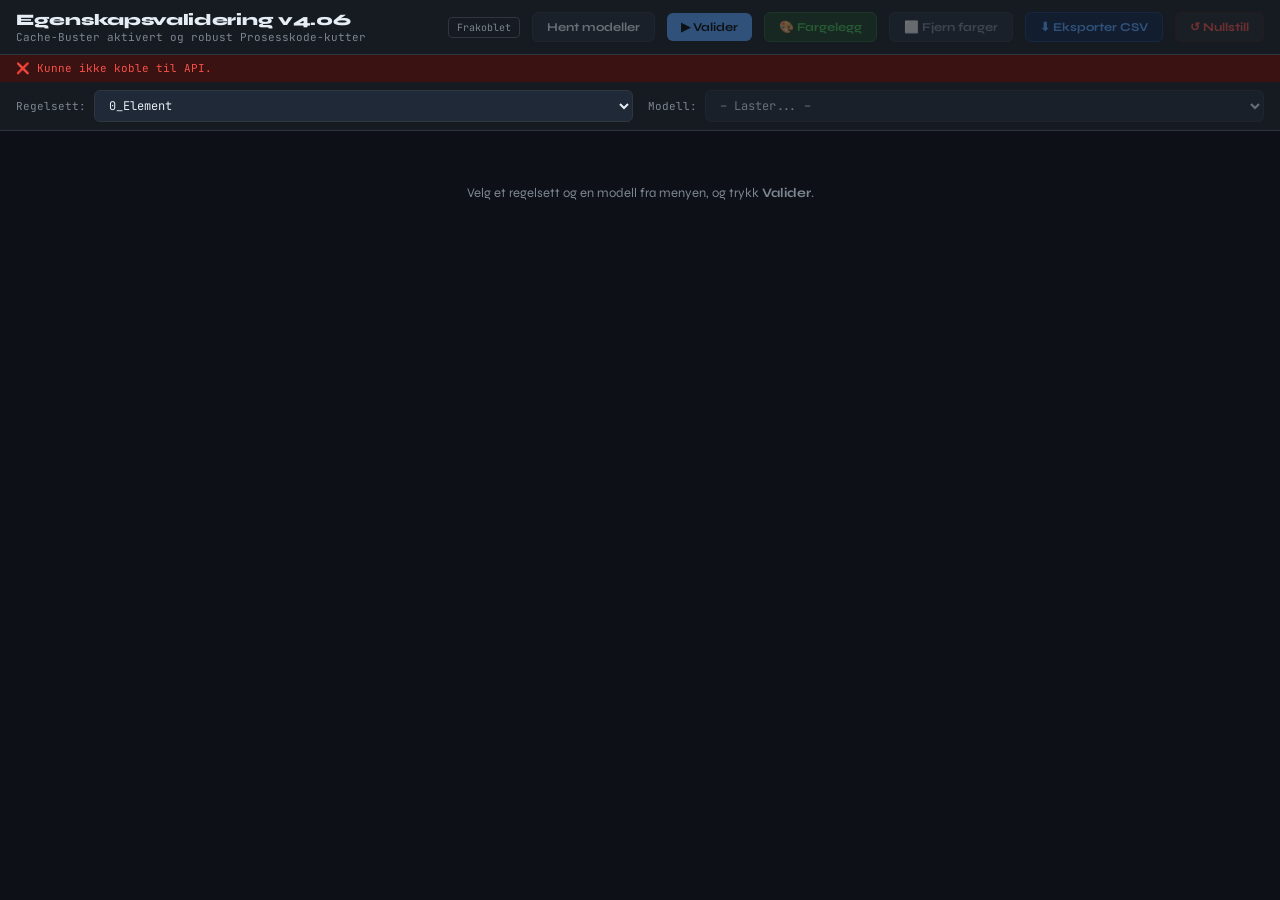
==== commit cca376d8: "Update title and version to v4.06" ====
--- a/index.html
+++ b/index.html
@@ -2,7 +2,7 @@
 <html lang="nb">
 <head>
   <meta charset="UTF-8"/>
-  <title>Egenskapsvalidering v3.08</title>
+  <title>Egenskapsvalidering v4.06</title>
   <meta name="viewport" content="width=device-width, initial-scale=1"/>
   
   <script src="https://components.connect.trimble.com/trimble-connect-workspace-api/index.js"></script>
@@ -31,16 +31,9 @@
 
     *, *::before, *::after { box-sizing: border-box; margin: 0; padding: 0; }
 
-    body {
-      background: var(--bg); color: var(--ink); font-family: var(--sans);
-      min-height: 100vh; display: flex; flex-direction: column; overflow: hidden;
-    }
-
-    header {
-      background: var(--surface); border-bottom: 1px solid var(--border);
-      padding: 10px 16px; display: flex; align-items: center; gap: 12px; flex-shrink: 0;
-    }
-
+    body { background: var(--bg); color: var(--ink); font-family: var(--sans); min-height: 100vh; display: flex; flex-direction: column; overflow: hidden; }
+
+    header { background: var(--surface); border-bottom: 1px solid var(--border); padding: 10px 16px; display: flex; align-items: center; gap: 12px; flex-shrink: 0; }
     .header-title { flex: 1; }
     .header-title h1 { font-size: 16px; font-weight: 800; letter-spacing: -.3px; color: var(--ink); }
     .header-title p { font-size: 11px; color: var(--muted); font-family: var(--mono); margin-top: 1px; }
@@ -129,8 +122,8 @@
 
 <header>
   <div class="header-title">
-    <h1>Egenskapsvalidering v3.08</h1>
-    <p>Filter for IFC-systemnoder (Project, Site, Building) gjenopprettet</p>
+    <h1>Egenskapsvalidering v4.06</h1>
+    <p>Cache-Buster aktivert og robust Prosesskode-kutter</p>
   </div>
   <span class="badge" id="modelBadge">Frakoblet</span>
   <button class="btn btn-ghost" id="btnLoad" disabled>Hent modeller</button>
@@ -148,7 +141,8 @@
     <label>Regelsett:</label>
     <select id="ruleSelect">
       <option value="0_Element.json">0_Element</option>
-      <option value="1_FAG.json">1_FAG (Dynamisk)</option>
+      <option value="1_FAG.json">1_FAG</option>
+      <option value="2_RDS.json">2_RDS</option>
       <option value="3_Beskrivelse.json">3_Beskrivelse</option>
     </select>
   </div>
@@ -170,7 +164,6 @@
 let currentRelevantFields = [];
 let skippedCount = 0;
 
-// Filter for mapper og systemnoder som ikke er ekte objekter
 const IGNORE = new Set(['IFCPROJECT','IFCSITE','IFCBUILDING','IFCBUILDINGSTOREY','IFCSPACE','IFCZONE','IFCGROUP','IFCSYSTEM']);
 
 const $ = id => document.getElementById(id);
@@ -234,6 +227,7 @@
   } catch(e) { setStatus('❌ Feil ved henting: ' + e.message, 'error'); }
 }
 
+// --- STANDARD VALIDERINGS-MOTOR ---
 function runValidation(objProps, fullRules) {
   let fields = {}, ok = 0, miss = 0, warn = 0;
   const props = objProps.flat;
@@ -334,6 +328,125 @@
   return { fields, score, miss, warn };
 }
 
+// --- DEDIKERT RDS KRYSSREFERANSE-MOTOR ---
+function runRdsValidation(objProps, rules) {
+  let fields = {}, ok = 0, miss = 0, warn = 0;
+  const props = objProps.flat;
+  const m = rules.mappings;
+
+  const getProp = (name) => (props[name] || '').toString().trim();
+  
+  const pnsKode = getProp("PNS Kode");
+  const prosesskode = getProp("Prosesskode");
+  const objektklasse = getProp("Objektklasse");
+  const objekttype = getProp("Objekttype");
+  const produkttype = getProp("Produkttype");
+
+  const checkExpected = (propName, expectedVal, errorMsg, allowMissingExpected = false, lookupKey = "") => {
+    const actualVal = getProp(propName);
+    
+    if (expectedVal === null || expectedVal === undefined || expectedVal === "") {
+      if (allowMissingExpected) {
+         if (actualVal) { fields[propName] = { status: 'warn', value: actualVal, msg: `Mangler oppslag for ${lookupKey || 'verdi'}` }; warn++; }
+         else { fields[propName] = { status: 'miss', value: '', msg: 'Mangler' }; miss++; }
+      } else {
+         if (actualVal) { fields[propName] = { status: 'warn', value: actualVal, msg: 'Forventet blank' }; warn++; }
+         else { fields[propName] = { status: 'miss', value: '', msg: 'Mangler' }; miss++; }
+      }
+      return;
+    }
+
+    let actComp = actualVal.toString().trim().toUpperCase();
+    let expComp = expectedVal.toString().trim().toUpperCase();
+
+    if (!isNaN(actComp) && !isNaN(expComp) && actComp !== "" && expComp !== "") {
+        if (Number(actComp) === Number(expComp)) {
+            actComp = "MATCH";
+            expComp = "MATCH";
+        }
+    }
+
+    if (actualVal === "") { fields[propName] = { status: 'miss', value: '', msg: 'Mangler' }; miss++; } 
+    else if (actComp !== expComp) { fields[propName] = { status: 'warn', value: actualVal, msg: `Forventet: ${expectedVal}` }; warn++; } 
+    else { fields[propName] = { status: 'ok', value: actualVal, msg: 'OK' }; ok++; }
+  };
+
+  // 1. Hovedsystem
+  let hoved = null;
+  if (pnsKode) {
+      const pnsKey = Object.keys(m.Hovedsystem).find(k => k.trim().toUpperCase() === pnsKode.toUpperCase());
+      if (pnsKey) hoved = m.Hovedsystem[pnsKey];
+  }
+  checkExpected("03. Bn", hoved ? hoved.Bn : null, "Feil Bn", true, pnsKode);
+  checkExpected("04. Bn navn", hoved ? hoved.Bn_navn : null, "Feil Bn navn", true, pnsKode);
+  checkExpected("05. Cn", hoved ? hoved.Cn : null, "Feil Cn", true, pnsKode);
+  checkExpected("06. Cn navn", hoved ? hoved.Cn_navn : null, "Feil Cn navn", true, pnsKode);
+
+  // 2. Teknisk system (v4.06: Idiot-sikker kutter med rensing av usynlige tegn)
+  let tek = null;
+  let pk = prosesskode.replace(/^[\s\uFEFF\xA0]+|[\s\uFEFF\xA0]+$/g, '').toUpperCase();
+
+  while (pk.length > 0 && !tek) {
+    const foundKey = Object.keys(m.TekniskSystem).find(k => k.toString().replace(/^[\s\uFEFF\xA0]+|[\s\uFEFF\xA0]+$/g, '').toUpperCase() === pk);
+    
+    if (foundKey) {
+      tek = m.TekniskSystem[foundKey];
+      break;
+    }
+    
+    // Kutter nøyaktig ett tegn (f.eks. "74.412" -> "74.41" -> "74.4" -> "74." -> "74")
+    pk = pk.slice(0, -1);
+  }
+
+  checkExpected("07. DDn", tek ? tek.DDn : null, "Feil DDn", true, prosesskode);
+  checkExpected("08. DDn navn", tek ? tek.DDn_navn : null, "Feil DDn navn", true, prosesskode);
+
+  // 3. EEE
+  let eee = null;
+  if (objektklasse && objekttype) {
+      const eeeKeyStr = `${objektklasse}|${objekttype}`.toUpperCase();
+      const eeeKey = Object.keys(m.EEE).find(k => k.trim().toUpperCase() === eeeKeyStr);
+      if (eeeKey) eee = m.EEE[eeeKey];
+  }
+  checkExpected("09. EEEn", eee ? eee.EEEn : null, "Feil EEEn", true, `${objektklasse}|${objekttype}`);
+  checkExpected("10. EEEn navn", eee ? eee.EEEn_navn : null, "Feil EEEn navn", true, `${objektklasse}|${objekttype}`);
+
+  // 4. FFF
+  let fff = null;
+  if (produkttype) {
+      const fffKey = Object.keys(m.FFF).find(k => k.trim().toUpperCase() === produkttype.toUpperCase());
+      if (fffKey) fff = m.FFF[fffKey];
+  }
+  checkExpected("11. FFFn", fff ? fff.FFFn : null, "Feil FFFn", true, produkttype);
+  checkExpected("12. FFFn navn", fff ? fff.FFFn_navn : null, "Feil FFFn navn", true, produkttype);
+
+  // 5. GGGn & GGGn navn
+  const ggg = getProp("13. GGGn"), gggNavn = getProp("14. GGGn navn"), fffn_expected = fff ? fff.FFFn : null;
+  if (!ggg) { fields["13. GGGn"] = { status: 'miss', value: '', msg: 'Mangler' }; miss++; } 
+  else {
+    const fffPrefix = fffn_expected ? fffn_expected.substring(0,3).toUpperCase() : '...';
+    if (new RegExp('^' + (fffn_expected ? fffn_expected.substring(0,3) : '[A-Z]{3}') + '\\d+$', 'i').test(ggg)) {
+      fields["13. GGGn"] = { status: 'ok', value: ggg, msg: 'OK' }; ok++;
+    } else { fields["13. GGGn"] = { status: 'warn', value: ggg, msg: `Format: ${fffPrefix} + tall` }; warn++; }
+  }
+  if (!gggNavn) { fields["14. GGGn navn"] = { status: 'miss', value: '', msg: 'Mangler' }; miss++; }
+  else { fields["14. GGGn navn"] = { status: 'ok', value: gggNavn, msg: 'OK' }; ok++; }
+
+  // 6 & 7. Låste strenger
+  checkExpected("15. Informasjon om RDS i prosjektet", 'Se dokument "Plan for bruk av RDS.pdf"', "Feil tekst");
+  checkExpected("02. AAAA_AA", "<E6RS_01>", "Feil tekst");
+
+  // 8. 01. RDS-tag (Sammensetning)
+  const actualTag = getProp("01. RDS-tag");
+  const expectedTag = `${getProp("02. AAAA_AA")}-${getProp("03. Bn")}.${getProp("05. Cn")}.${getProp("07. DDn")}.${getProp("09. EEEn")}.${getProp("11. FFFn")}.${ggg}`;
+  if (!actualTag) { fields["01. RDS-tag"] = { status: 'miss', value: '', msg: 'Mangler' }; miss++; } 
+  else if (actualTag.toUpperCase() !== expectedTag.toUpperCase()) { fields["01. RDS-tag"] = { status: 'warn', value: actualTag, msg: `Samsvarer ikke med strukturen` }; warn++; } 
+  else { fields["01. RDS-tag"] = { status: 'ok', value: actualTag, msg: 'OK' }; ok++; }
+
+  const totalReq = ok + miss + warn;
+  return { fields, score: totalReq > 0 ? Math.round((ok / totalReq) * 100) : 100, miss, warn };
+}
+
 async function validate(){
   const mid = $('modelSelect').value;
   if (!mid || !API) return;
@@ -341,7 +454,9 @@
   $('btnReset').disabled = true; $('btnColorize').disabled = true; $('btnExport').disabled = true; $('btnUncolor').disabled = true;
   
   try {
-    const res = await fetch($('ruleSelect').value);
+    // v4.05: CACHE-BUSTER! Tvinger nettleseren til å alltid hente den nyeste filen fra GitHub
+    const url = $('ruleSelect').value + '?nocache=' + new Date().getTime();
+    const res = await fetch(url);
     const validationRules = await res.json();
     
     let ALL_FIELDS = [];
@@ -356,7 +471,6 @@
       const propsArr = await API.viewer.getObjectProperties(mid, model.objectIds.slice(i, i + CHUNK));
       
       propsArr.forEach(o => {
-        // FILTER: Ignorerer Systemnoder/Mapper (IfcProject, IfcBuilding etc)
         const ifcType = getIfcType(o);
         if (IGNORE.has(ifcType)) {
             skippedCount++;
@@ -366,7 +480,10 @@
         const flat = {};
         (o.properties || []).forEach(g => (g.properties || []).forEach(p => flat[p.name] = p.value));
         
-        const result = runValidation({flat}, validationRules);
+        const result = validationRules.type === 'RDS_RULESET' 
+            ? runRdsValidation({flat}, validationRules) 
+            : runValidation({flat}, validationRules);
+
         validationRows.push({
           name: o.name || 'Objekt',
           modelId: mid,
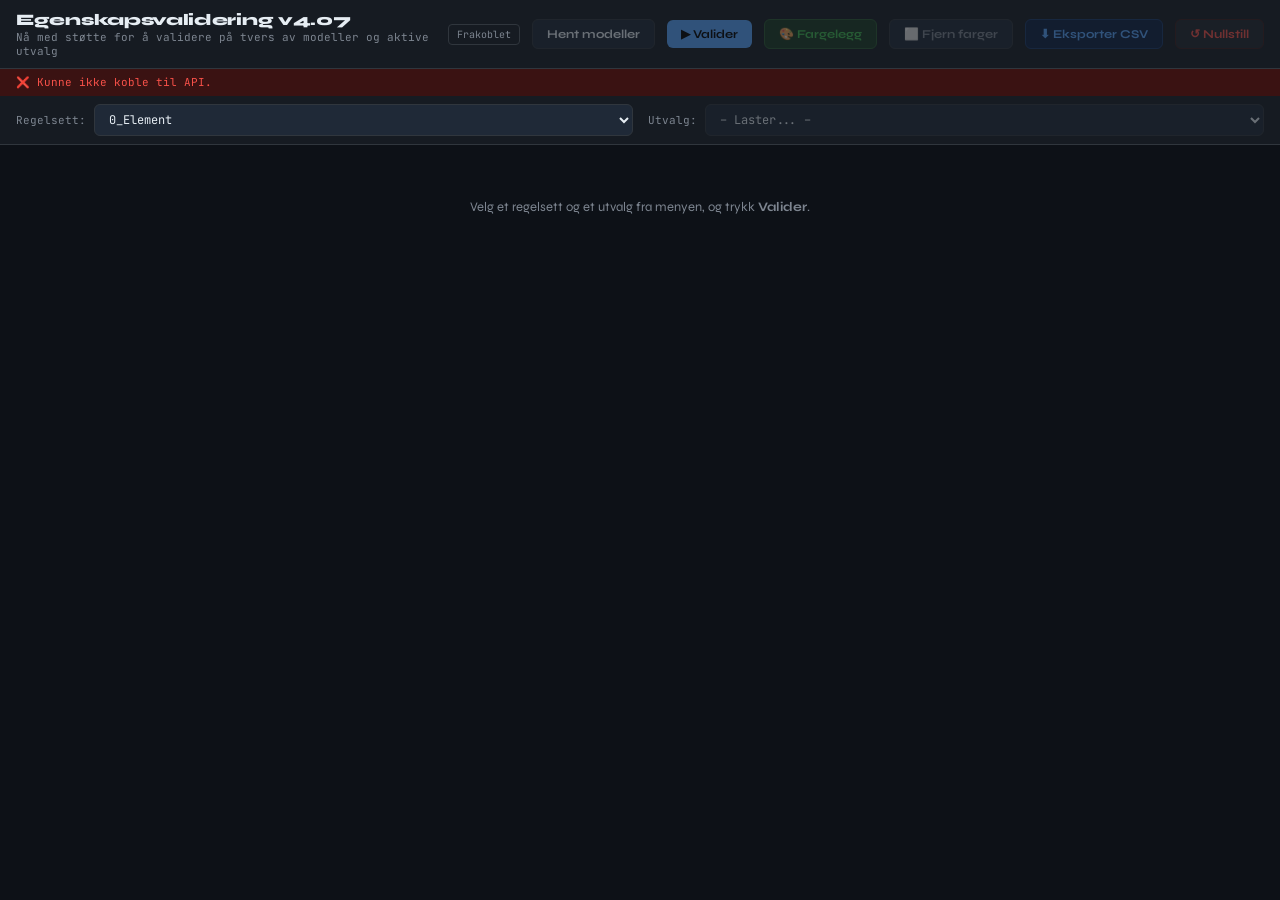
==== commit c104a7d8: "Update index.html" ====
--- a/index.html
+++ b/index.html
@@ -2,7 +2,7 @@
 <html lang="nb">
 <head>
   <meta charset="UTF-8"/>
-  <title>Egenskapsvalidering v4.06</title>
+  <title>Egenskapsvalidering v4.07</title>
   <meta name="viewport" content="width=device-width, initial-scale=1"/>
   
   <script src="https://components.connect.trimble.com/trimble-connect-workspace-api/index.js"></script>
@@ -31,9 +31,16 @@
 
     *, *::before, *::after { box-sizing: border-box; margin: 0; padding: 0; }
 
-    body { background: var(--bg); color: var(--ink); font-family: var(--sans); min-height: 100vh; display: flex; flex-direction: column; overflow: hidden; }
-
-    header { background: var(--surface); border-bottom: 1px solid var(--border); padding: 10px 16px; display: flex; align-items: center; gap: 12px; flex-shrink: 0; }
+    body {
+      background: var(--bg); color: var(--ink); font-family: var(--sans);
+      min-height: 100vh; display: flex; flex-direction: column; overflow: hidden;
+    }
+
+    header {
+      background: var(--surface); border-bottom: 1px solid var(--border);
+      padding: 10px 16px; display: flex; align-items: center; gap: 12px; flex-shrink: 0;
+    }
+
     .header-title { flex: 1; }
     .header-title h1 { font-size: 16px; font-weight: 800; letter-spacing: -.3px; color: var(--ink); }
     .header-title p { font-size: 11px; color: var(--muted); font-family: var(--mono); margin-top: 1px; }
@@ -60,6 +67,7 @@
     #modelBar label { font-size: 11px; color: var(--muted); font-family: var(--mono); white-space: nowrap; }
     select { font-family: var(--mono); font-size: 12px; background: var(--surface2); color: var(--ink); border: 1px solid var(--border); border-radius: 6px; padding: 6px 10px; width: 100%; min-width: 0; }
     select:disabled { opacity: .4; }
+    optgroup { font-family: var(--sans); font-weight: 700; color: var(--muted); }
 
     main { flex: 1; overflow-y: auto; padding: 14px 16px; display: flex; flex-direction: column; gap: 14px; }
 
@@ -122,8 +130,8 @@
 
 <header>
   <div class="header-title">
-    <h1>Egenskapsvalidering v4.06</h1>
-    <p>Cache-Buster aktivert og robust Prosesskode-kutter</p>
+    <h1>Egenskapsvalidering v4.07</h1>
+    <p>Nå med støtte for å validere på tvers av modeller og aktive utvalg</p>
   </div>
   <span class="badge" id="modelBadge">Frakoblet</span>
   <button class="btn btn-ghost" id="btnLoad" disabled>Hent modeller</button>
@@ -148,13 +156,13 @@
   </div>
   
   <div class="select-group">
-    <label>Modell:</label>
+    <label>Utvalg:</label>
     <select id="modelSelect" disabled><option value="">– Laster... –</option></select>
   </div>
 </div>
 
 <main id="mainContent">
-  <div class="empty anim">Velg et regelsett og en modell fra menyen, og trykk <strong>Valider</strong>.</div>
+  <div class="empty anim">Velg et regelsett og et utvalg fra menyen, og trykk <strong>Valider</strong>.</div>
 </main>
 
 <script>
@@ -195,7 +203,7 @@
 
 async function loadModels(){
   if (!API) return;
-  setStatus('⏳ Leser modeller og filnavn...');
+  setStatus('⏳ Leser inn data fra vieweren...');
   try {
     const nameMap = new Map();
     const srcs = [() => API.models?.getModels(), () => API.viewer?.getModels()];
@@ -221,9 +229,16 @@
       };
     }).filter(m => m.objectIds.length > 0);
 
-    $('modelSelect').innerHTML = allModels.map(m => `<option value="${m.id}">${esc(m.name)} (${m.objectIds.length} obj)</option>`).join('');
+    $('modelSelect').innerHTML = 
+      `<option value="">– Velg hva som skal valideres –</option>` +
+      `<option value="ALL">🌟 Valider alle modeller i vieweren</option>` +
+      `<option value="SELECTED">🎯 Valider kun markerte objekter</option>` +
+      `<optgroup label="Enkeltmodeller">` +
+      allModels.map(m => `<option value="${m.id}">${esc(m.name)} (${m.objectIds.length} obj)</option>`).join('') +
+      `</optgroup>`;
+      
     $('modelSelect').disabled = false;
-    setStatus('✅ Modeller hentet.', 'ok');
+    setStatus('✅ Vieweren er lest av.', 'ok');
   } catch(e) { setStatus('❌ Feil ved henting: ' + e.message, 'error'); }
 }
 
@@ -257,8 +272,7 @@
         req = 'optional';
       }
 
-      let isFormatError = false;
-      let errMsg = '';
+      let isFormatError = false, errMsg = '';
       const strVal = val.toString().trim();
 
       if (req === 'notallowed') {
@@ -266,66 +280,40 @@
         else { fields[propName] = { status: 'na', value: '-', msg: 'Ikke tillatt' }; }
         return; 
       }
-
-      if (req === 'required' && strVal === "") {
-         fields[propName] = { status: 'miss', value: '', msg: 'Mangler' }; miss++; return;
-      }
-
-      if (strVal === "") {
-         fields[propName] = { status: 'opt', value: 'Ikke påkrevd', msg: 'Valgfri' }; return;
-      }
-
-      if (rule.format && !(new RegExp(rule.format).test(val))) { 
-         isFormatError = true; errMsg = 'Feil format'; 
-      }
-
+      if (req === 'required' && strVal === "") { fields[propName] = { status: 'miss', value: '', msg: 'Mangler' }; miss++; return; }
+      if (strVal === "") { fields[propName] = { status: 'opt', value: 'Ikke påkrevd', msg: 'Valgfri' }; return; }
+
+      if (rule.format && !(new RegExp(rule.format).test(val))) { isFormatError = true; errMsg = 'Feil format'; }
       if (!isFormatError && rule.disallowedValues) {
         const disallowed = Array.isArray(rule.disallowedValues) ? rule.disallowedValues : [rule.disallowedValues];
-        if (disallowed.some(v => String(v).trim().toUpperCase() === strVal.toUpperCase())) {
-          isFormatError = true; errMsg = `Ugyldig verdi '${val}'`;
-        }
+        if (disallowed.some(v => String(v).trim().toUpperCase() === strVal.toUpperCase())) { isFormatError = true; errMsg = `Ugyldig verdi '${val}'`; }
       }
-
       if (!isFormatError && rule.allowedValues) {
         if (Array.isArray(rule.allowedValues)) {
-            const allowed = rule.allowedValues;
-            if (!allowed.some(v => String(v).trim().toUpperCase() === strVal.toUpperCase())) {
-              isFormatError = true; errMsg = 'Verdi ikke i liste';
-            }
+            if (!rule.allowedValues.some(v => String(v).trim().toUpperCase() === strVal.toUpperCase())) { isFormatError = true; errMsg = 'Verdi ikke i liste'; }
         } else if (typeof rule.allowedValues === 'object') {
             const fagKey = Object.keys(rule.allowedValues).find(k => k.toUpperCase() === disc.toUpperCase());
             if (fagKey) {
                 const allowedForFag = rule.allowedValues[fagKey];
-                
                 if (Array.isArray(allowedForFag)) {
-                    if (!allowedForFag.some(v => String(v).trim().toUpperCase() === strVal.toUpperCase())) {
-                        isFormatError = true; errMsg = `Ugyldig for ${disc}`;
-                    }
+                    if (!allowedForFag.some(v => String(v).trim().toUpperCase() === strVal.toUpperCase())) { isFormatError = true; errMsg = `Ugyldig for ${disc}`; }
                 } else if (typeof allowedForFag === 'object') {
                     const klasse = String(props["Objektklasse"] || '').trim();
                     const klasseKey = Object.keys(allowedForFag).find(k => k.toUpperCase() === klasse.toUpperCase());
-                    
                     if (klasseKey) {
                         const validTypes = allowedForFag[klasseKey];
-                        if (Array.isArray(validTypes) && !validTypes.some(v => String(v).trim().toUpperCase() === strVal.toUpperCase())) {
-                            isFormatError = true; errMsg = `Ugyldig for ${klasse}`;
-                        }
-                    } else if (klasse) {
-                        isFormatError = true; errMsg = `Ukjent klasse ${klasse}`;
-                    }
+                        if (Array.isArray(validTypes) && !validTypes.some(v => String(v).trim().toUpperCase() === strVal.toUpperCase())) { isFormatError = true; errMsg = `Ugyldig for ${klasse}`; }
+                    } else if (klasse) { isFormatError = true; errMsg = `Ukjent klasse ${klasse}`; }
                 }
             }
         }
       }
-
       if (isFormatError) { fields[propName] = { status: 'warn', value: val, msg: errMsg }; warn++; } 
       else { fields[propName] = { status: 'ok', value: val, msg: 'OK' }; ok++; }
     });
   }
-
   const totalReq = ok + miss + warn;
-  const score = totalReq > 0 ? Math.round((ok / totalReq) * 100) : 100;
-  return { fields, score, miss, warn };
+  return { fields, score: totalReq > 0 ? Math.round((ok / totalReq) * 100) : 100, miss, warn };
 }
 
 // --- DEDIKERT RDS KRYSSREFERANSE-MOTOR ---
@@ -344,7 +332,6 @@
 
   const checkExpected = (propName, expectedVal, errorMsg, allowMissingExpected = false, lookupKey = "") => {
     const actualVal = getProp(propName);
-    
     if (expectedVal === null || expectedVal === undefined || expectedVal === "") {
       if (allowMissingExpected) {
          if (actualVal) { fields[propName] = { status: 'warn', value: actualVal, msg: `Mangler oppslag for ${lookupKey || 'verdi'}` }; warn++; }
@@ -360,10 +347,7 @@
     let expComp = expectedVal.toString().trim().toUpperCase();
 
     if (!isNaN(actComp) && !isNaN(expComp) && actComp !== "" && expComp !== "") {
-        if (Number(actComp) === Number(expComp)) {
-            actComp = "MATCH";
-            expComp = "MATCH";
-        }
+        if (Number(actComp) === Number(expComp)) { actComp = "MATCH"; expComp = "MATCH"; }
     }
 
     if (actualVal === "") { fields[propName] = { status: 'miss', value: '', msg: 'Mangler' }; miss++; } 
@@ -371,72 +355,47 @@
     else { fields[propName] = { status: 'ok', value: actualVal, msg: 'OK' }; ok++; }
   };
 
-  // 1. Hovedsystem
-  let hoved = null;
-  if (pnsKode) {
-      const pnsKey = Object.keys(m.Hovedsystem).find(k => k.trim().toUpperCase() === pnsKode.toUpperCase());
-      if (pnsKey) hoved = m.Hovedsystem[pnsKey];
-  }
-  checkExpected("03. Bn", hoved ? hoved.Bn : null, "Feil Bn", true, pnsKode);
-  checkExpected("04. Bn navn", hoved ? hoved.Bn_navn : null, "Feil Bn navn", true, pnsKode);
-  checkExpected("05. Cn", hoved ? hoved.Cn : null, "Feil Cn", true, pnsKode);
-  checkExpected("06. Cn navn", hoved ? hoved.Cn_navn : null, "Feil Cn navn", true, pnsKode);
-
-  // 2. Teknisk system (v4.06: Idiot-sikker kutter med rensing av usynlige tegn)
-  let tek = null;
-  let pk = prosesskode.replace(/^[\s\uFEFF\xA0]+|[\s\uFEFF\xA0]+$/g, '').toUpperCase();
-
+  const hoved = pnsKode ? m.Hovedsystem[Object.keys(m.Hovedsystem).find(k => k.trim().toUpperCase() === pnsKode.toUpperCase())] : null;
+  checkExpected("03. Bn", hoved?.Bn, "Feil Bn", true, pnsKode);
+  checkExpected("04. Bn navn", hoved?.Bn_navn, "Feil Bn navn", true, pnsKode);
+  checkExpected("05. Cn", hoved?.Cn, "Feil Cn", true, pnsKode);
+  checkExpected("06. Cn navn", hoved?.Cn_navn, "Feil Cn navn", true, pnsKode);
+
+  let tek = null, pk = prosesskode.replace(/^[\s\uFEFF\xA0]+|[\s\uFEFF\xA0]+$/g, '').toUpperCase();
   while (pk.length > 0 && !tek) {
     const foundKey = Object.keys(m.TekniskSystem).find(k => k.toString().replace(/^[\s\uFEFF\xA0]+|[\s\uFEFF\xA0]+$/g, '').toUpperCase() === pk);
-    
-    if (foundKey) {
-      tek = m.TekniskSystem[foundKey];
-      break;
-    }
-    
-    // Kutter nøyaktig ett tegn (f.eks. "74.412" -> "74.41" -> "74.4" -> "74." -> "74")
+    if (foundKey) { tek = m.TekniskSystem[foundKey]; break; }
     pk = pk.slice(0, -1);
   }
-
-  checkExpected("07. DDn", tek ? tek.DDn : null, "Feil DDn", true, prosesskode);
-  checkExpected("08. DDn navn", tek ? tek.DDn_navn : null, "Feil DDn navn", true, prosesskode);
-
-  // 3. EEE
+  checkExpected("07. DDn", tek?.DDn, "Feil DDn", true, prosesskode);
+  checkExpected("08. DDn navn", tek?.DDn_navn, "Feil DDn navn", true, prosesskode);
+
   let eee = null;
   if (objektklasse && objekttype) {
       const eeeKeyStr = `${objektklasse}|${objekttype}`.toUpperCase();
-      const eeeKey = Object.keys(m.EEE).find(k => k.trim().toUpperCase() === eeeKeyStr);
-      if (eeeKey) eee = m.EEE[eeeKey];
+      eee = m.EEE[Object.keys(m.EEE).find(k => k.trim().toUpperCase() === eeeKeyStr)];
   }
-  checkExpected("09. EEEn", eee ? eee.EEEn : null, "Feil EEEn", true, `${objektklasse}|${objekttype}`);
-  checkExpected("10. EEEn navn", eee ? eee.EEEn_navn : null, "Feil EEEn navn", true, `${objektklasse}|${objekttype}`);
-
-  // 4. FFF
+  checkExpected("09. EEEn", eee?.EEEn, "Feil EEEn", true, `${objektklasse}|${objekttype}`);
+  checkExpected("10. EEEn navn", eee?.EEEn_navn, "Feil EEEn navn", true, `${objektklasse}|${objekttype}`);
+
   let fff = null;
-  if (produkttype) {
-      const fffKey = Object.keys(m.FFF).find(k => k.trim().toUpperCase() === produkttype.toUpperCase());
-      if (fffKey) fff = m.FFF[fffKey];
-  }
-  checkExpected("11. FFFn", fff ? fff.FFFn : null, "Feil FFFn", true, produkttype);
-  checkExpected("12. FFFn navn", fff ? fff.FFFn_navn : null, "Feil FFFn navn", true, produkttype);
-
-  // 5. GGGn & GGGn navn
-  const ggg = getProp("13. GGGn"), gggNavn = getProp("14. GGGn navn"), fffn_expected = fff ? fff.FFFn : null;
+  if (produkttype) fff = m.FFF[Object.keys(m.FFF).find(k => k.trim().toUpperCase() === produkttype.toUpperCase())];
+  checkExpected("11. FFFn", fff?.FFFn, "Feil FFFn", true, produkttype);
+  checkExpected("12. FFFn navn", fff?.FFFn_navn, "Feil FFFn navn", true, produkttype);
+
+  const ggg = getProp("13. GGGn"), gggNavn = getProp("14. GGGn navn"), fffn_expected = fff?.FFFn;
   if (!ggg) { fields["13. GGGn"] = { status: 'miss', value: '', msg: 'Mangler' }; miss++; } 
   else {
     const fffPrefix = fffn_expected ? fffn_expected.substring(0,3).toUpperCase() : '...';
-    if (new RegExp('^' + (fffn_expected ? fffn_expected.substring(0,3) : '[A-Z]{3}') + '\\d+$', 'i').test(ggg)) {
-      fields["13. GGGn"] = { status: 'ok', value: ggg, msg: 'OK' }; ok++;
-    } else { fields["13. GGGn"] = { status: 'warn', value: ggg, msg: `Format: ${fffPrefix} + tall` }; warn++; }
+    if (new RegExp('^' + (fffn_expected ? fffn_expected.substring(0,3) : '[A-Z]{3}') + '\\d+$', 'i').test(ggg)) { fields["13. GGGn"] = { status: 'ok', value: ggg, msg: 'OK' }; ok++; } 
+    else { fields["13. GGGn"] = { status: 'warn', value: ggg, msg: `Format: ${fffPrefix} + tall` }; warn++; }
   }
   if (!gggNavn) { fields["14. GGGn navn"] = { status: 'miss', value: '', msg: 'Mangler' }; miss++; }
   else { fields["14. GGGn navn"] = { status: 'ok', value: gggNavn, msg: 'OK' }; ok++; }
 
-  // 6 & 7. Låste strenger
   checkExpected("15. Informasjon om RDS i prosjektet", 'Se dokument "Plan for bruk av RDS.pdf"', "Feil tekst");
   checkExpected("02. AAAA_AA", "<E6RS_01>", "Feil tekst");
 
-  // 8. 01. RDS-tag (Sammensetning)
   const actualTag = getProp("01. RDS-tag");
   const expectedTag = `${getProp("02. AAAA_AA")}-${getProp("03. Bn")}.${getProp("05. Cn")}.${getProp("07. DDn")}.${getProp("09. EEEn")}.${getProp("11. FFFn")}.${ggg}`;
   if (!actualTag) { fields["01. RDS-tag"] = { status: 'miss', value: '', msg: 'Mangler' }; miss++; } 
@@ -448,13 +407,16 @@
 }
 
 async function validate(){
-  const mid = $('modelSelect').value;
-  if (!mid || !API) return;
-  setStatus('⏳ Laster regler og validerer...');
+  const selVal = $('modelSelect').value;
+  if (!selVal || !API) {
+      setStatus('⚠️ Velg et utvalg/modell før du validerer.', 'error');
+      return;
+  }
+  
+  setStatus('⏳ Laster regler og forbereder validering...');
   $('btnReset').disabled = true; $('btnColorize').disabled = true; $('btnExport').disabled = true; $('btnUncolor').disabled = true;
   
   try {
-    // v4.05: CACHE-BUSTER! Tvinger nettleseren til å alltid hente den nyeste filen fra GitHub
     const url = $('ruleSelect').value + '?nocache=' + new Date().getTime();
     const res = await fetch(url);
     const validationRules = await res.json();
@@ -462,39 +424,65 @@
     let ALL_FIELDS = [];
     Object.keys(validationRules?.properties || {}).forEach(k => k.split('|').forEach(n => ALL_FIELDS.push(n.trim())));
 
-    const model = allModels.find(m => m.id === mid);
+    // Bygger opp "targets" basert på hva brukeren valgte i nedtrekksmenyen
+    let targets = [];
+    if (selVal === 'SELECTED') {
+        const selection = await API.viewer.getSelection();
+        if (!selection || selection.length === 0 || selection.every(s => !(s.objectRuntimeIds?.length || s.objectIds?.length))) {
+            setStatus('⚠️ Ingen objekter er markert i 3D-vieweren.', 'error');
+            $('btnReset').disabled = false;
+            return;
+        }
+        targets = selection.map(s => ({
+            mid: s.modelId,
+            ids: s.objectRuntimeIds || s.objectIds || []
+        })).filter(t => t.ids.length > 0);
+    } else if (selVal === 'ALL') {
+        targets = allModels.map(m => ({ mid: m.id, ids: m.objectIds }));
+    } else {
+        const m = allModels.find(x => x.id === selVal);
+        if (m) targets = [{ mid: m.id, ids: m.objectIds }];
+    }
+
     validationRows = [];
     skippedCount = 0;
     const CHUNK = 200;
-
-    for (let i = 0; i < model.objectIds.length; i += CHUNK) {
-      const propsArr = await API.viewer.getObjectProperties(mid, model.objectIds.slice(i, i + CHUNK));
-      
-      propsArr.forEach(o => {
-        const ifcType = getIfcType(o);
-        if (IGNORE.has(ifcType)) {
-            skippedCount++;
-            return;
-        }
-
-        const flat = {};
-        (o.properties || []).forEach(g => (g.properties || []).forEach(p => flat[p.name] = p.value));
+    let totalProcessed = 0;
+    const totalObjects = targets.reduce((acc, t) => acc + t.ids.length, 0);
+
+    for (const target of targets) {
+      const mid = target.mid;
+      for (let i = 0; i < target.ids.length; i += CHUNK) {
+        const chunk = target.ids.slice(i, i + CHUNK);
+        const propsArr = await API.viewer.getObjectProperties(mid, chunk);
         
-        const result = validationRules.type === 'RDS_RULESET' 
-            ? runRdsValidation({flat}, validationRules) 
-            : runValidation({flat}, validationRules);
-
-        validationRows.push({
-          name: o.name || 'Objekt',
-          modelId: mid,
-          runtimeId: o.id || o.objectRuntimeId,
-          fields: result.fields,
-          score: result.score,
-          missCount: result.miss,
-          warnCount: result.warn
+        propsArr.forEach(o => {
+          const ifcType = getIfcType(o);
+          if (IGNORE.has(ifcType)) {
+              skippedCount++;
+              return;
+          }
+
+          const flat = {};
+          (o.properties || []).forEach(g => (g.properties || []).forEach(p => flat[p.name] = p.value));
+          
+          const result = validationRules.type === 'RDS_RULESET' 
+              ? runRdsValidation({flat}, validationRules) 
+              : runValidation({flat}, validationRules);
+
+          validationRows.push({
+            name: o.name || 'Objekt',
+            modelId: mid,
+            runtimeId: o.id || o.objectRuntimeId,
+            fields: result.fields,
+            score: result.score,
+            missCount: result.miss,
+            warnCount: result.warn
+          });
         });
-      });
-      setStatus(`⏳ Validerer... ${Math.min(i+CHUNK, model.objectIds.length)} / ${model.objectIds.length}`);
+        totalProcessed += chunk.length;
+        setStatus(`⏳ Validerer... ${Math.min(totalProcessed, totalObjects)} / ${totalObjects} objekter`);
+      }
     }
 
     currentRelevantFields = ALL_FIELDS.filter(f => {
@@ -527,7 +515,7 @@
       <div class="card blue"><div class="label">Analysert</div><div class="value">${total}</div><div class="sub">objekter</div></div>
       <div class="card green"><div class="label">OK</div><div class="value">${perfect}</div><div class="sub">uten feil</div></div>
       <div class="card red"><div class="label">Avvik</div><div class="value">${issues}</div><div class="sub">objekter med feil</div></div>
-      <div class="card gray"><div class="label">Ignorert</div><div class="value">${skippedCount}</div><div class="sub">systemnoder (Project/Site/Building)</div></div>
+      <div class="card gray"><div class="label">Ignorert</div><div class="value">${skippedCount}</div><div class="sub">systemnoder</div></div>
     </div>
 
     <div class="grid-2col anim" style="animation-delay:.05s">
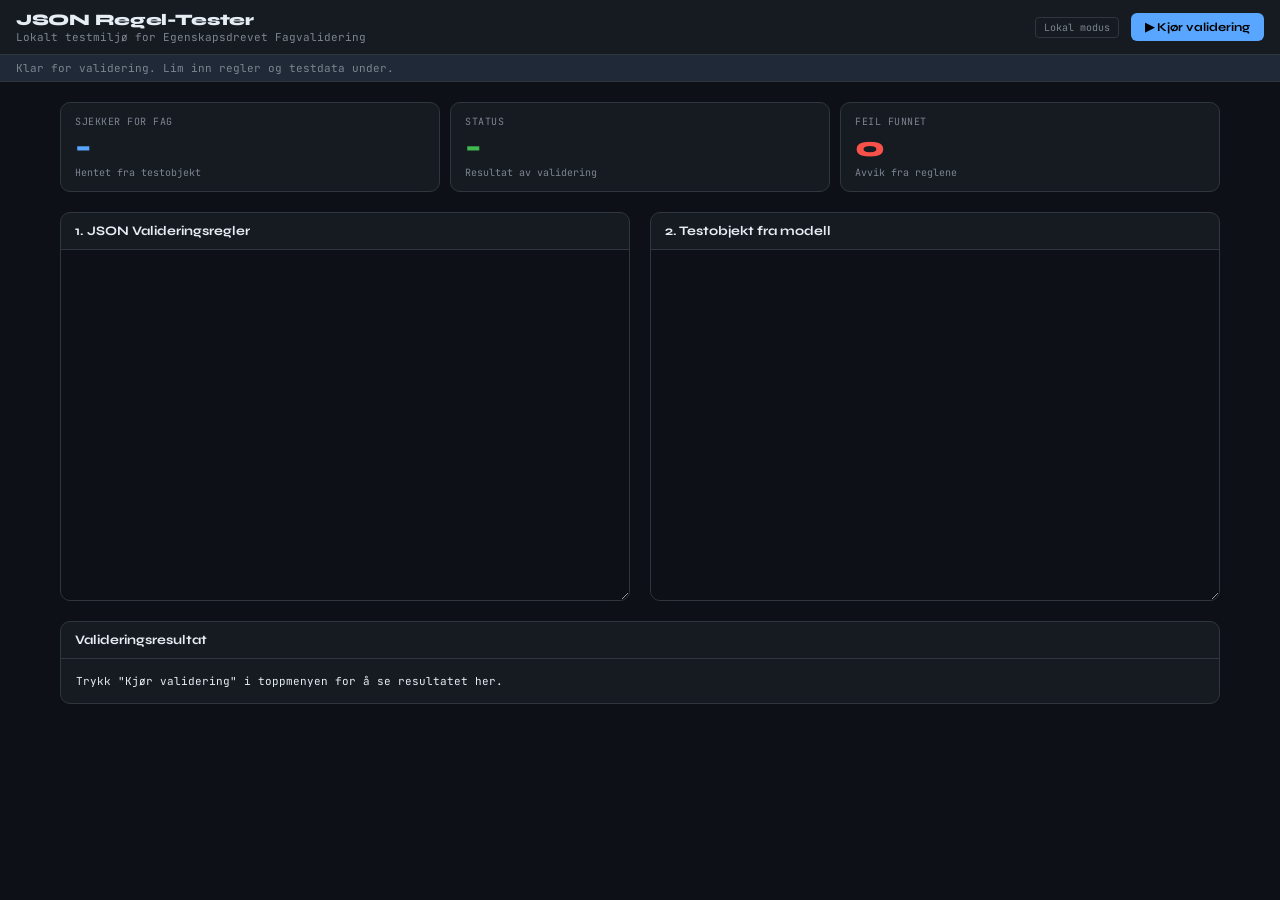
==== commit 2c11e68e: "Update" ====
--- a/index.html
+++ b/index.html
@@ -1,692 +1,350 @@
 <!DOCTYPE html>
-<html lang="nb">
+<html lang="no">
 <head>
-  <meta charset="UTF-8"/>
-  <title>Egenskapsvalidering v4.07</title>
-  <meta name="viewport" content="width=device-width, initial-scale=1"/>
-  
-  <script src="https://components.connect.trimble.com/trimble-connect-workspace-api/index.js"></script>
-  
-  <style>
-    @import url('https://fonts.googleapis.com/css2?family=JetBrains+Mono:wght@400;600;700&family=Syne:wght@400;600;700;800&display=swap');
-
-    :root {
-      --bg:        #0d1117;
-      --surface:   #161b22;
-      --surface2:  #1f2937;
-      --border:    #30363d;
-      --ink:       #e6edf3;
-      --muted:     #7d8590;
-      --green:     #3fb950;
-      --green-dim: #1a3a22;
-      --yellow:    #d29922;
-      --yellow-dim:#2d2205;
-      --red:       #f85149;
-      --red-dim:   #3a1212;
-      --blue:      #58a6ff;
-      --blue-dim:  #0d2044;
-      --mono:      'JetBrains Mono', monospace;
-      --sans:      'Syne', sans-serif;
-    }
-
-    *, *::before, *::after { box-sizing: border-box; margin: 0; padding: 0; }
-
-    body {
-      background: var(--bg); color: var(--ink); font-family: var(--sans);
-      min-height: 100vh; display: flex; flex-direction: column; overflow: hidden;
-    }
-
-    header {
-      background: var(--surface); border-bottom: 1px solid var(--border);
-      padding: 10px 16px; display: flex; align-items: center; gap: 12px; flex-shrink: 0;
-    }
-
-    .header-title { flex: 1; }
-    .header-title h1 { font-size: 16px; font-weight: 800; letter-spacing: -.3px; color: var(--ink); }
-    .header-title p { font-size: 11px; color: var(--muted); font-family: var(--mono); margin-top: 1px; }
-
-    .badge { font-family: var(--mono); font-size: 10px; padding: 3px 8px; border-radius: 4px; border: 1px solid var(--border); color: var(--muted); white-space: nowrap; }
-
-    .btn { font-family: var(--sans); font-size: 12px; font-weight: 700; padding: 7px 14px; border-radius: 6px; border: none; cursor: pointer; transition: opacity .15s, transform .1s; white-space: nowrap; }
-    .btn:disabled { opacity: .4; cursor: not-allowed; }
-    .btn:not(:disabled):hover { opacity: .85; }
-    .btn:not(:disabled):active { transform: scale(.97); }
-    .btn-primary { background: var(--blue); color: #000; }
-    .btn-ghost   { background: var(--surface2); color: var(--ink); border: 1px solid var(--border); }
-    .btn-danger  { background: #21262d; color: var(--red); border: 1px solid #3a1c1c; }
-    .btn-colorize { background: #1a3a22; color: var(--green); border: 1px solid #2a5a32; }
-    .btn-unreset  { background: #1f2937; color: var(--muted); border: 1px solid var(--border); }
-    .btn-export   { background: #0d2044; color: var(--blue); border: 1px solid #1a3a6c; }
-
-    #statusBar { font-family: var(--mono); font-size: 11px; padding: 6px 16px; background: var(--blue-dim); color: var(--blue); border-bottom: 1px solid #1a3a5c; flex-shrink: 0; }
-    #statusBar.ok    { background: var(--green-dim); color: var(--green); border-color: #1a3a22; }
-    #statusBar.error { background: var(--red-dim);   color: var(--red);   border-color: #3a1212; }
-
-    #modelBar { background: var(--surface); border-bottom: 1px solid var(--border); padding: 8px 16px; display: flex; gap: 15px; align-items: center; flex-shrink: 0; }
-    .select-group { display: flex; align-items: center; gap: 8px; flex: 1; }
-    #modelBar label { font-size: 11px; color: var(--muted); font-family: var(--mono); white-space: nowrap; }
-    select { font-family: var(--mono); font-size: 12px; background: var(--surface2); color: var(--ink); border: 1px solid var(--border); border-radius: 6px; padding: 6px 10px; width: 100%; min-width: 0; }
-    select:disabled { opacity: .4; }
-    optgroup { font-family: var(--sans); font-weight: 700; color: var(--muted); }
-
-    main { flex: 1; overflow-y: auto; padding: 14px 16px; display: flex; flex-direction: column; gap: 14px; }
-
-    .cards { display: grid; grid-template-columns: repeat(4, 1fr); gap: 10px; }
-    .card { background: var(--surface); border: 1px solid var(--border); border-radius: 10px; padding: 12px 14px; }
-    .card .label { font-size: 10px; color: var(--muted); font-family: var(--mono); text-transform: uppercase; letter-spacing: .5px; }
-    .card .value { font-size: 28px; font-weight: 800; line-height: 1.1; margin-top: 4px; }
-    .card .sub { font-size: 10px; color: var(--muted); font-family: var(--mono); margin-top: 3px; }
-    .card.green .value { color: var(--green); }
-    .card.red .value { color: var(--red); }
-    .card.blue .value { color: var(--blue); }
-    .card.gray .value { color: var(--muted); }
-    .card.gray { border-color: #30363d; }
-
-    .panel { background: var(--surface); border: 1px solid var(--border); border-radius: 10px; overflow: hidden; }
-    .panel-header { padding: 10px 14px; border-bottom: 1px solid var(--border); display: flex; align-items: center; gap: 8px; }
-    .panel-header h3 { font-size: 13px; font-weight: 700; flex: 1; }
-
-    #fieldChart { padding: 14px; display: flex; flex-direction: column; gap: 7px; height: 220px; overflow: auto; resize: vertical; }
-    .field-row { display: flex; align-items: center; gap: 10px; }
-    .field-name { font-family: var(--mono); font-size: 10px; color: var(--muted); width: 180px; flex-shrink: 0; overflow: hidden; text-overflow: ellipsis; white-space: nowrap; }
-    .bar-track { flex: 1; height: 16px; background: var(--surface2); border-radius: 4px; overflow: hidden; display: flex; }
-    .bar-fill-ok   { background: var(--green); height: 100%; transition: width .5s cubic-bezier(.4,0,.2,1); }
-    .bar-pct { font-family: var(--mono); font-size: 10px; width: 48px; text-align: right; flex-shrink: 0; color: var(--ink); }
-
-    .table-wrap { overflow: auto; height: 45vh; min-height: 150px; resize: vertical; }
-    table { width: 100%; border-collapse: collapse; font-size: 11px; }
-    thead th { background: var(--surface2); color: var(--muted); font-family: var(--mono); font-size: 10px; text-transform: uppercase; letter-spacing: .4px; padding: 8px 10px; text-align: left; position: sticky; top: 0; z-index: 1; white-space: nowrap; }
-    tbody tr { border-bottom: 1px solid #1c2128; cursor: pointer; }
-    tbody tr:hover td { background: #1c2128; }
-    tbody td { padding: 6px 10px; vertical-align: middle; font-family: var(--mono); font-size: 10px; color: var(--ink); }
-    .obj-name { color: var(--blue); max-width: 140px; overflow: hidden; text-overflow: ellipsis; white-space: nowrap; }
-
-    .field-value { display: inline-block; padding: 3px 6px; border-radius: 4px; font-size: 9px; font-family: var(--mono); white-space: nowrap; overflow: hidden; text-overflow: ellipsis; max-width: 120px; border: 1px solid transparent; }
-    .field-value.ok { background: var(--green-dim); color: var(--green); border-color: #1e4028; }
-    .field-value.warn { background: var(--yellow-dim); color: var(--yellow); border-color: #3a2d05; }
-    .field-value.miss { background: var(--red-dim); color: var(--red); border-color: #3a1212; }
-    .field-value.opt { background: #1a2027; color: var(--muted); border-color: #30363d; }
-    .field-value.na { background: #2a2f36; color: var(--muted); border-color: #30363d; }
-
-    #donutWrap { display: flex; align-items: center; gap: 20px; padding: 14px; min-height: 220px; }
-    #donutSvg  { flex-shrink: 0; }
-    .donut-legend { display: flex; flex-direction: column; gap: 6px; }
-    .legend-item  { display: flex; align-items: center; gap: 8px; font-size: 11px; }
-    .legend-dot   { width: 10px; height: 10px; border-radius: 50%; flex-shrink: 0; }
-
-    .empty { text-align: center; padding: 40px 20px; color: var(--muted); font-size: 13px; }
-    ::-webkit-scrollbar { width: 5px; height: 5px; }
-    ::-webkit-scrollbar-thumb { background: var(--border); border-radius: 3px; }
-
-    @keyframes fadeUp {
-      from { opacity:0; transform:translateY(6px); }
-      to   { opacity:1; transform:none; }
-    }
-    .anim { animation: fadeUp .3s ease both; }
-    .grid-2col { display: grid; grid-template-columns: 1fr 1.5fr; gap: 14px; align-items: start; }
-  </style>
+    <meta charset="UTF-8">
+    <meta name="viewport" content="width=device-width, initial-scale=1.0">
+    <title>Egenskapsvalidering: Regel-tester</title>
+    
+    <style>
+        /* Importerer fonter fra designet ditt */
+        @import url('https://fonts.googleapis.com/css2?family=JetBrains+Mono:wght@400;600;700&family=Syne:wght@400;600;700;800&display=swap');
+
+        /* Fargepalett fra designet ditt */
+        :root {
+            --bg:        #0d1117;
+            --surface:   #161b22;
+            --surface2:  #1f2937;
+            --border:    #30363d;
+            --ink:       #e6edf3;
+            --muted:     #7d8590;
+            --green:     #3fb950;
+            --green-dim: #1a3a22;
+            --red:       #f85149;
+            --red-dim:   #3a1212;
+            --blue:      #58a6ff;
+            --blue-dim:  #0d2044;
+            --mono:      'JetBrains Mono', monospace;
+            --sans:      'Syne', sans-serif;
+        }
+
+        *, *::before, *::after { box-sizing: border-box; margin: 0; padding: 0; }
+
+        body {
+            background: var(--bg); color: var(--ink); font-family: var(--sans);
+            min-height: 100vh; display: flex; flex-direction: column;
+        }
+
+        /* Header og Status-bar */
+        header {
+            background: var(--surface); border-bottom: 1px solid var(--border);
+            padding: 10px 16px; display: flex; align-items: center; gap: 12px; flex-shrink: 0;
+        }
+        .header-title { flex: 1; }
+        .header-title h1 { font-size: 16px; font-weight: 800; letter-spacing: -.3px; color: var(--ink); }
+        .header-title p { font-size: 11px; color: var(--muted); font-family: var(--mono); margin-top: 1px; }
+        .badge { font-family: var(--mono); font-size: 10px; padding: 3px 8px; border-radius: 4px; border: 1px solid var(--border); color: var(--muted); white-space: nowrap; }
+
+        .btn { font-family: var(--sans); font-size: 12px; font-weight: 700; padding: 7px 14px; border-radius: 6px; border: none; cursor: pointer; transition: opacity .15s, transform .1s; white-space: nowrap; }
+        .btn-primary { background: var(--blue); color: #000; }
+        .btn:hover { opacity: .85; }
+        .btn:active { transform: scale(.97); }
+
+        #statusBar { font-family: var(--mono); font-size: 11px; padding: 6px 16px; background: var(--surface2); color: var(--muted); border-bottom: 1px solid var(--border); flex-shrink: 0; transition: all 0.2s; }
+        #statusBar.ok    { background: var(--green-dim); color: var(--green); border-color: #1a3a22; }
+        #statusBar.error { background: var(--red-dim);   color: var(--red);   border-color: #3a1212; }
+
+        /* Hovedinnhold */
+        main { flex: 1; overflow-y: auto; padding: 20px; display: flex; flex-direction: column; gap: 20px; max-width: 1200px; margin: 0 auto; width: 100%; }
+
+        /* Dashboard-kort */
+        .cards { display: grid; grid-template-columns: repeat(3, 1fr); gap: 10px; }
+        .card { background: var(--surface); border: 1px solid var(--border); border-radius: 10px; padding: 12px 14px; }
+        .card .label { font-size: 10px; color: var(--muted); font-family: var(--mono); text-transform: uppercase; letter-spacing: .5px; }
+        .card .value { font-size: 28px; font-weight: 800; line-height: 1.1; margin-top: 4px; }
+        .card .sub { font-size: 10px; color: var(--muted); font-family: var(--mono); margin-top: 3px; }
+        .card.green .value { color: var(--green); }
+        .card.red .value { color: var(--red); }
+        .card.blue .value { color: var(--blue); }
+
+        /* Editor Grid */
+        .grid-2col { display: grid; grid-template-columns: 1fr 1fr; gap: 20px; align-items: start; }
+        .panel { background: var(--surface); border: 1px solid var(--border); border-radius: 10px; overflow: hidden; display: flex; flex-direction: column; }
+        .panel-header { padding: 10px 14px; border-bottom: 1px solid var(--border); display: flex; align-items: center; gap: 8px; }
+        .panel-header h3 { font-size: 13px; font-weight: 700; flex: 1; }
+        
+        textarea { 
+            width: 100%; height: 350px; background: var(--bg); color: var(--ink); 
+            border: none; padding: 15px; font-family: var(--mono); font-size: 11px; 
+            resize: vertical; outline: none; white-space: pre; 
+        }
+
+        /* Resultatvisning */
+        .result-list { padding: 15px; display: flex; flex-direction: column; gap: 10px; font-family: var(--mono); font-size: 11px; }
+        .result-item { padding: 10px; border-radius: 6px; border: 1px solid var(--border); background: var(--bg); display: flex; gap: 10px; align-items: start;}
+        .field-value { display: inline-block; padding: 3px 6px; border-radius: 4px; font-size: 10px; font-weight: bold; white-space: nowrap; border: 1px solid transparent; }
+        .field-value.miss { background: var(--red-dim); color: var(--red); border-color: #3a1212; }
+        .field-value.ok { background: var(--green-dim); color: var(--green); border-color: #1e4028; }
+    </style>
 </head>
 <body>
 
 <header>
-  <div class="header-title">
-    <h1>Egenskapsvalidering v4.07</h1>
-    <p>Nå med støtte for å validere på tvers av modeller og aktive utvalg</p>
-  </div>
-  <span class="badge" id="modelBadge">Frakoblet</span>
-  <button class="btn btn-ghost" id="btnLoad" disabled>Hent modeller</button>
-  <button class="btn btn-primary" id="btnValidate" disabled>▶ Valider</button>
-  <button class="btn btn-colorize" id="btnColorize" disabled>🎨 Fargelegg</button>
-  <button class="btn btn-unreset" id="btnUncolor" disabled>⬜ Fjern farger</button>
-  <button class="btn btn-export" id="btnExport" disabled>⬇ Eksporter CSV</button>
-  <button class="btn btn-danger" id="btnReset" disabled>↺ Nullstill</button>
+    <div class="header-title">
+        <h1>JSON Regel-Tester</h1>
+        <p>Lokalt testmiljø for Egenskapsdrevet Fagvalidering</p>
+    </div>
+    <span class="badge">Lokal modus</span>
+    <button class="btn btn-primary" onclick="validerObjekt()">▶ Kjør validering</button>
 </header>
 
-<div id="statusBar">Kobler til Trimble Connect...</div>
-
-<div id="modelBar">
-  <div class="select-group">
-    <label>Regelsett:</label>
-    <select id="ruleSelect">
-      <option value="0_Element.json">0_Element</option>
-      <option value="1_FAG.json">1_FAG</option>
-      <option value="2_RDS.json">2_RDS</option>
-      <option value="3_Beskrivelse.json">3_Beskrivelse</option>
-    </select>
-  </div>
-  
-  <div class="select-group">
-    <label>Utvalg:</label>
-    <select id="modelSelect" disabled><option value="">– Laster... –</option></select>
-  </div>
-</div>
-
-<main id="mainContent">
-  <div class="empty anim">Velg et regelsett og et utvalg fra menyen, og trykk <strong>Valider</strong>.</div>
+<div id="statusBar">Klar for validering. Lim inn regler og testdata under.</div>
+
+<main>
+    <div class="cards">
+        <div class="card blue" id="cardFag">
+            <div class="label">Sjekker for fag</div>
+            <div class="value" id="fagVerdi">-</div>
+            <div class="sub">Hentet fra testobjekt</div>
+        </div>
+        <div class="card green" id="cardStatus">
+            <div class="label">Status</div>
+            <div class="value" id="statusVerdi">-</div>
+            <div class="sub">Resultat av validering</div>
+        </div>
+        <div class="card red">
+            <div class="label">Feil funnet</div>
+            <div class="value" id="feilVerdi">0</div>
+            <div class="sub">Avvik fra reglene</div>
+        </div>
+    </div>
+
+    <div class="grid-2col">
+        <div class="panel">
+            <div class="panel-header"><h3>1. JSON Valideringsregler</h3></div>
+            <textarea id="jsonRegler" spellcheck="false"></textarea>
+        </div>
+        <div class="panel">
+            <div class="panel-header"><h3>2. Testobjekt fra modell</h3></div>
+            <textarea id="testObjekt" spellcheck="false"></textarea>
+        </div>
+    </div>
+
+    <div class="panel" style="margin-bottom: 30px;">
+        <div class="panel-header"><h3>Valideringsresultat</h3></div>
+        <div class="result-list" id="resultat">Trykk "Kjør validering" i toppmenyen for å se resultatet her.</div>
+    </div>
 </main>
 
 <script>
-let API = null;
-let allModels = [];
-let validationRows = [];
-let currentRelevantFields = [];
-let skippedCount = 0;
-
-const IGNORE = new Set(['IFCPROJECT','IFCSITE','IFCBUILDING','IFCBUILDINGSTOREY','IFCSPACE','IFCZONE','IFCGROUP','IFCSYSTEM']);
-
-const $ = id => document.getElementById(id);
-const setStatus = (m, c='') => { $('statusBar').textContent = m; $('statusBar').className = c; };
-const lastPathPart = (v) => (v || '').split('/').pop().split('\\').pop();
-const esc = (v) => (v ?? '').toString().replace(/[&<>"]/g, s => ({'&':'&amp;','<':'&lt;','>':'&gt;','"':'&quot;'}[s]));
-
-function getIfcType(obj){
-    const s = (obj.class || obj.className || obj.type || obj.ifcType || obj.ifcEntity || '').toString().trim().toUpperCase();
-    if (s && s.startsWith('IFC')) return s;
-    for (const ps of (obj.properties || [])) {
-        for (const p of (ps.properties || [])) {
-            const v = (p.value || '').toString().trim().toUpperCase();
-            if (v.startsWith('IFC')) return v;
+    // STANDARDDATA VED LASTING (Samme logikk som vi bygget sist)
+    document.getElementById('jsonRegler').value = JSON.stringify({
+
+    "Valideringsregler": {
+        
+        "0_Generell": {
+          "Egenskaper": {
+            "Prosjekt": {
+              "Påkrevd": true,
+              "TillatteVerdier": ["RV22"]
+            },
+            "PNS": {
+              "Påkrevd": true,
+              "TillatteVerdier": ["PNS0", "PNS1", "PNS2", "PNS3", "PNS4", "PNS5", "PNS6", "PNS7", "PNS98", "PNS99"]
+            },
+            "Fagdisiplin": {
+              "Påkrevd": true,
+              "TillatteVerdier": ["ark", "aku", "ele", "lan", "voa", "sko", "veg", "kon"]
+            }
+          }
+        },
+        
+        "0_Element": {
+          "Egenskaper": {
+            "MMI": {
+              "Påkrevd": true, 
+              "TillatteVerdier": ["100", "125", "150", "175", "200", "225", "250", "275", "300", "325", "350", "375", "400", "425", "450", "475", "500"]
+            },
+            "Objekttype": {
+              "Påkrevd": true
+            },
+            "Utarbeidet av": {
+              "Påkrevd": true
+            },
+            "Kontrollert av": {
+              "Påkrevd": true
+            },
+            "Godkjent av": {
+              "Påkrevd": true
+            }
+            "Utarbeidet av": {
+              "Påkrevd": true
+            },
+            "Revisjon": {
+              "Påkrevd": true
+            },
+            "Revisjonsdato": {
+              "Påkrevd": true,
+              "RegEx": "^\\d{4}-(0[1-9]|1[0-2])-(0[1-9]|[12]\\d|3[01])$"
+            },
+            "Revisjon gjelder": {
+              "Påkrevd": true
+            },
+            "Tag": {
+              "Påkrevd": true
+            },
+            "Revisjon gjelder": {
+              "Påkrevd": true
+            },
+            "Tag": {
+              "Påkrevd": true
+            },
+            "Faseplan": {
+              "Påkrevd": true
+            },
+            "Stikningsdata": {
+              "Påkrevd": true,
+              "TillatteVerdier": ["Ja", "Nei"]
+            },
+            "Bruksstatus": {
+              "Påkrevd": true
+            },
+            "Kommentarer": {
+              "Påkrevd": true
+            },
+            "Dokumentlink": {
+              "Påkrevd": true
+            },
+            "Eier": {
+              "Påkrevd": true,
+              "TillatteVerdier": ["SVV", "ØFK", "Sarpsborg Kommune", "Privat"]
+            }
+          }
+        }
+          }
+    }, null, 2);document.getElementById('testObjekt').value = JSON.stringify({
+      "Fagdisiplin": "ARK",
+      "0_Generell": {
+        "Prosjekt": "E6SØ"
+      },
+      "Pset_WallCommon": {
+        "Reference": "ARK-1234",
+        "ConcreteClass": "B30" // Feil: Dette faget (ARK) skal egentlig ikke trenge denne
+      }
+    }, null, 2);
+
+
+    // HOVEDFUNKSJON
+    function validerObjekt() {
+        const resultatDiv = document.getElementById('resultat');
+        const statusBar = document.getElementById('statusBar');
+        const cardStatus = document.getElementById('cardStatus');
+        const statusVerdi = document.getElementById('statusVerdi');
+        const feilVerdi = document.getElementById('feilVerdi');
+        const fagVerdi = document.getElementById('fagVerdi');
+
+        resultatDiv.innerHTML = ''; 
+
+        try {
+            const regler = JSON.parse(document.getElementById('jsonRegler').value).Valideringsregler;
+            const objekt = JSON.parse(document.getElementById('testObjekt').value);
+            
+            let feilmeldinger = [];
+
+            // 1. Sjekk Fagdisiplin
+            if (!objekt.hasOwnProperty('Fagdisiplin')) {
+                fagVerdi.innerText = "MANGLER";
+                feilmeldinger.push("Testobjektet mangler egenskapen 'Fagdisiplin'. Kan ikke validere mot fagspesifikke krav.");
+                tegnResultat(feilmeldinger, resultatDiv, statusBar, cardStatus, statusVerdi, feilVerdi);
+                return; 
+            }
+
+            const aktueltFag = objekt.Fagdisiplin;
+            fagVerdi.innerText = aktueltFag;
+
+            // 2. Gå gjennom reglene
+            for (const settNavn in regler) {
+                const krevdeEgenskaper = regler[settNavn].Egenskaper;
+                const objektHarSett = objekt.hasOwnProperty(settNavn);
+                let manglendeSettVarslet = false; 
+
+                for (const egenskapNavn in krevdeEgenskaper) {
+                    const egenskapRegler = krevdeEgenskaper[egenskapNavn];
+                    const gjelderForFag = egenskapRegler.GjelderForFag;
+                    const gjelderDetteFaget = !gjelderForFag || gjelderForFag.includes(aktueltFag);
+
+                    if (gjelderDetteFaget) {
+                        const erEgenskapPåkrevd = egenskapRegler.Påkrevd;
+
+                        if (!objektHarSett) {
+                            if (erEgenskapPåkrevd && !manglendeSettVarslet) {
+                                feilmeldinger.push(`Mangler egenskapssettet '${settNavn}'. Dette kreves fordi faget er '${aktueltFag}'.`);
+                                manglendeSettVarslet = true;
+                            }
+                            continue; 
+                        }
+
+                        const objektEgenskaper = objekt[settNavn];
+                        
+                        if (!objektEgenskaper.hasOwnProperty(egenskapNavn)) {
+                            if (erEgenskapPåkrevd) {
+                                feilmeldinger.push(`I settet '${settNavn}' mangler den påkrevde egenskapen: '${egenskapNavn}'.`);
+                            }
+                            continue;
+                        }
+
+                        const faktiskVerdi = objektEgenskaper[egenskapNavn];
+
+                        if (egenskapRegler.TillatteVerdier && egenskapRegler.TillatteVerdier.length > 0) {
+                            if (!egenskapRegler.TillatteVerdier.includes(faktiskVerdi)) {
+                                feilmeldinger.push(`Ugyldig verdi for '${egenskapNavn}' i '${settNavn}'. Fikk '${faktiskVerdi}'.`);
+                            }
+                        }
+
+                        if (egenskapRegler.RegEx) {
+                            const regex = new RegExp(egenskapRegler.RegEx);
+                            if (!regex.test(faktiskVerdi)) {
+                                feilmeldinger.push(`Verdien '${faktiskVerdi}' for '${egenskapNavn}' følger ikke det påkrevde mønsteret.`);
+                            }
+                        }
+                    }
+                }
+            }
+
+            tegnResultat(feilmeldinger, resultatDiv, statusBar, cardStatus, statusVerdi, feilVerdi);
+
+        } catch (error) {
+            fagVerdi.innerText = "-";
+            feilVerdi.innerText = "!";
+            statusVerdi.innerText = "KODEFEIL";
+            cardStatus.className = "card red";
+            statusBar.innerText = `Feil: Sjekk at JSON-formatet er gyldig. Mangler du et komma?`;
+            statusBar.className = "error";
+            resultatDiv.innerHTML = `<div class="result-item"><span class="field-value miss">KODEFEIL</span> Sjekk JSON-koden for syntaksfeil. ${error.message}</div>`;
         }
     }
-    return '';
-}
-
-async function connect(){
-  try {
-    API = await window.TrimbleConnectWorkspace.connect(window.parent);
-    $('btnLoad').disabled = false;
-    $('btnValidate').disabled = false;
-    setStatus('✅ Tilkoblet Trimble Connect.', 'ok');
-    $('modelBadge').textContent = 'Tilkoblet';
-  } catch(e) { setStatus('❌ Kunne ikke koble til API.', 'error'); }
-}
-
-async function loadModels(){
-  if (!API) return;
-  setStatus('⏳ Leser inn data fra vieweren...');
-  try {
-    const nameMap = new Map();
-    const srcs = [() => API.models?.getModels(), () => API.viewer?.getModels()];
-    for (const src of srcs) {
-      try {
-        const res = await src();
-        const list = Array.isArray(res) ? res : (res?.models || res?.items || []);
-        list.forEach(m => {
-          const id = m.id || m.modelId;
-          const fn = [m.name, m.fileName, m.filename].find(v => /\.ifc/i.test(v));
-          if (id && fn) nameMap.set(id, lastPathPart(fn));
-        });
-      } catch(e){}
+
+    // Hjelpefunksjon for å oppdatere UI basert på resultat
+    function tegnResultat(feilmeldinger, div, statusBar, cardStatus, statusVerdi, feilVerdi) {
+        feilVerdi.innerText = feilmeldinger.length;
+
+        if (feilmeldinger.length > 0) {
+            statusVerdi.innerText = "AVVIK";
+            cardStatus.className = "card red";
+            statusBar.innerText = `Validering ferdig. Fant ${feilmeldinger.length} avvik.`;
+            statusBar.className = "error";
+            
+            div.innerHTML = feilmeldinger.map(feil => 
+                `<div class="result-item"><span class="field-value miss">FEIL</span> <div>${feil}</div></div>`
+            ).join('');
+        } else {
+            statusVerdi.innerText = "GODKJENT";
+            cardStatus.className = "card green";
+            statusBar.innerText = "Validering vellykket! Ingen feil funnet.";
+            statusBar.className = "ok";
+            
+            div.innerHTML = `<div class="result-item"><span class="field-value ok">OK</span> Objektet oppfyller alle krav for valgt fagdisiplin.</div>`;
+        }
     }
-
-    const objs = await API.viewer.getObjects();
-    allModels = (objs || []).map(m => {
-      const mid = m.modelId || m.modelid;
-      return {
-        id: mid,
-        name: nameMap.get(mid) || m.name || 'Ukjent modell',
-        objectIds: (m.objects || []).map(o => o.id || o.objectRuntimeId).filter(id => id != null)
-      };
-    }).filter(m => m.objectIds.length > 0);
-
-    $('modelSelect').innerHTML = 
-      `<option value="">– Velg hva som skal valideres –</option>` +
-      `<option value="ALL">🌟 Valider alle modeller i vieweren</option>` +
-      `<option value="SELECTED">🎯 Valider kun markerte objekter</option>` +
-      `<optgroup label="Enkeltmodeller">` +
-      allModels.map(m => `<option value="${m.id}">${esc(m.name)} (${m.objectIds.length} obj)</option>`).join('') +
-      `</optgroup>`;
-      
-    $('modelSelect').disabled = false;
-    setStatus('✅ Vieweren er lest av.', 'ok');
-  } catch(e) { setStatus('❌ Feil ved henting: ' + e.message, 'error'); }
-}
-
-// --- STANDARD VALIDERINGS-MOTOR ---
-function runValidation(objProps, fullRules) {
-  let fields = {}, ok = 0, miss = 0, warn = 0;
-  const props = objProps.flat;
-  const disc = (props["Underdisiplinkode"] || "").toUpperCase();
-  const mmi = parseInt(props["MMI"]) || 0;
-
-  for (const [propKeys, rule] of Object.entries(fullRules?.properties || {})) {
-    propKeys.split('|').forEach(propName => {
-      propName = propName.trim();
-      if (!propName) return;
-
-      const val = props[propName] || '';
-      let req = rule.requirement || rule.defaultRequirement;
-
-      if (rule.overrides) {
-        const override = rule.overrides.find(o => {
-          if (!o.conditions) return false;
-          return Object.entries(o.conditions).every(([k, v]) => {
-            const objV = String(props[k] || '').trim().toUpperCase();
-            return Array.isArray(v) ? v.some(x => String(x).trim().toUpperCase() === objV) : String(v).trim().toUpperCase() === objV;
-          });
-        });
-        if (override) req = override.requirement;
-      }
-
-      if (rule.minMMI && mmi > 0 && mmi < rule.minMMI && req === 'required') {
-        req = 'optional';
-      }
-
-      let isFormatError = false, errMsg = '';
-      const strVal = val.toString().trim();
-
-      if (req === 'notallowed') {
-        if (strVal !== "") { fields[propName] = { status: 'warn', value: val, msg: 'Ikke tillatt' }; warn++; } 
-        else { fields[propName] = { status: 'na', value: '-', msg: 'Ikke tillatt' }; }
-        return; 
-      }
-      if (req === 'required' && strVal === "") { fields[propName] = { status: 'miss', value: '', msg: 'Mangler' }; miss++; return; }
-      if (strVal === "") { fields[propName] = { status: 'opt', value: 'Ikke påkrevd', msg: 'Valgfri' }; return; }
-
-      if (rule.format && !(new RegExp(rule.format).test(val))) { isFormatError = true; errMsg = 'Feil format'; }
-      if (!isFormatError && rule.disallowedValues) {
-        const disallowed = Array.isArray(rule.disallowedValues) ? rule.disallowedValues : [rule.disallowedValues];
-        if (disallowed.some(v => String(v).trim().toUpperCase() === strVal.toUpperCase())) { isFormatError = true; errMsg = `Ugyldig verdi '${val}'`; }
-      }
-      if (!isFormatError && rule.allowedValues) {
-        if (Array.isArray(rule.allowedValues)) {
-            if (!rule.allowedValues.some(v => String(v).trim().toUpperCase() === strVal.toUpperCase())) { isFormatError = true; errMsg = 'Verdi ikke i liste'; }
-        } else if (typeof rule.allowedValues === 'object') {
-            const fagKey = Object.keys(rule.allowedValues).find(k => k.toUpperCase() === disc.toUpperCase());
-            if (fagKey) {
-                const allowedForFag = rule.allowedValues[fagKey];
-                if (Array.isArray(allowedForFag)) {
-                    if (!allowedForFag.some(v => String(v).trim().toUpperCase() === strVal.toUpperCase())) { isFormatError = true; errMsg = `Ugyldig for ${disc}`; }
-                } else if (typeof allowedForFag === 'object') {
-                    const klasse = String(props["Objektklasse"] || '').trim();
-                    const klasseKey = Object.keys(allowedForFag).find(k => k.toUpperCase() === klasse.toUpperCase());
-                    if (klasseKey) {
-                        const validTypes = allowedForFag[klasseKey];
-                        if (Array.isArray(validTypes) && !validTypes.some(v => String(v).trim().toUpperCase() === strVal.toUpperCase())) { isFormatError = true; errMsg = `Ugyldig for ${klasse}`; }
-                    } else if (klasse) { isFormatError = true; errMsg = `Ukjent klasse ${klasse}`; }
-                }
-            }
-        }
-      }
-      if (isFormatError) { fields[propName] = { status: 'warn', value: val, msg: errMsg }; warn++; } 
-      else { fields[propName] = { status: 'ok', value: val, msg: 'OK' }; ok++; }
-    });
-  }
-  const totalReq = ok + miss + warn;
-  return { fields, score: totalReq > 0 ? Math.round((ok / totalReq) * 100) : 100, miss, warn };
-}
-
-// --- DEDIKERT RDS KRYSSREFERANSE-MOTOR ---
-function runRdsValidation(objProps, rules) {
-  let fields = {}, ok = 0, miss = 0, warn = 0;
-  const props = objProps.flat;
-  const m = rules.mappings;
-
-  const getProp = (name) => (props[name] || '').toString().trim();
-  
-  const pnsKode = getProp("PNS Kode");
-  const prosesskode = getProp("Prosesskode");
-  const objektklasse = getProp("Objektklasse");
-  const objekttype = getProp("Objekttype");
-  const produkttype = getProp("Produkttype");
-
-  const checkExpected = (propName, expectedVal, errorMsg, allowMissingExpected = false, lookupKey = "") => {
-    const actualVal = getProp(propName);
-    if (expectedVal === null || expectedVal === undefined || expectedVal === "") {
-      if (allowMissingExpected) {
-         if (actualVal) { fields[propName] = { status: 'warn', value: actualVal, msg: `Mangler oppslag for ${lookupKey || 'verdi'}` }; warn++; }
-         else { fields[propName] = { status: 'miss', value: '', msg: 'Mangler' }; miss++; }
-      } else {
-         if (actualVal) { fields[propName] = { status: 'warn', value: actualVal, msg: 'Forventet blank' }; warn++; }
-         else { fields[propName] = { status: 'miss', value: '', msg: 'Mangler' }; miss++; }
-      }
-      return;
-    }
-
-    let actComp = actualVal.toString().trim().toUpperCase();
-    let expComp = expectedVal.toString().trim().toUpperCase();
-
-    if (!isNaN(actComp) && !isNaN(expComp) && actComp !== "" && expComp !== "") {
-        if (Number(actComp) === Number(expComp)) { actComp = "MATCH"; expComp = "MATCH"; }
-    }
-
-    if (actualVal === "") { fields[propName] = { status: 'miss', value: '', msg: 'Mangler' }; miss++; } 
-    else if (actComp !== expComp) { fields[propName] = { status: 'warn', value: actualVal, msg: `Forventet: ${expectedVal}` }; warn++; } 
-    else { fields[propName] = { status: 'ok', value: actualVal, msg: 'OK' }; ok++; }
-  };
-
-  const hoved = pnsKode ? m.Hovedsystem[Object.keys(m.Hovedsystem).find(k => k.trim().toUpperCase() === pnsKode.toUpperCase())] : null;
-  checkExpected("03. Bn", hoved?.Bn, "Feil Bn", true, pnsKode);
-  checkExpected("04. Bn navn", hoved?.Bn_navn, "Feil Bn navn", true, pnsKode);
-  checkExpected("05. Cn", hoved?.Cn, "Feil Cn", true, pnsKode);
-  checkExpected("06. Cn navn", hoved?.Cn_navn, "Feil Cn navn", true, pnsKode);
-
-  let tek = null, pk = prosesskode.replace(/^[\s\uFEFF\xA0]+|[\s\uFEFF\xA0]+$/g, '').toUpperCase();
-  while (pk.length > 0 && !tek) {
-    const foundKey = Object.keys(m.TekniskSystem).find(k => k.toString().replace(/^[\s\uFEFF\xA0]+|[\s\uFEFF\xA0]+$/g, '').toUpperCase() === pk);
-    if (foundKey) { tek = m.TekniskSystem[foundKey]; break; }
-    pk = pk.slice(0, -1);
-  }
-  checkExpected("07. DDn", tek?.DDn, "Feil DDn", true, prosesskode);
-  checkExpected("08. DDn navn", tek?.DDn_navn, "Feil DDn navn", true, prosesskode);
-
-  let eee = null;
-  if (objektklasse && objekttype) {
-      const eeeKeyStr = `${objektklasse}|${objekttype}`.toUpperCase();
-      eee = m.EEE[Object.keys(m.EEE).find(k => k.trim().toUpperCase() === eeeKeyStr)];
-  }
-  checkExpected("09. EEEn", eee?.EEEn, "Feil EEEn", true, `${objektklasse}|${objekttype}`);
-  checkExpected("10. EEEn navn", eee?.EEEn_navn, "Feil EEEn navn", true, `${objektklasse}|${objekttype}`);
-
-  let fff = null;
-  if (produkttype) fff = m.FFF[Object.keys(m.FFF).find(k => k.trim().toUpperCase() === produkttype.toUpperCase())];
-  checkExpected("11. FFFn", fff?.FFFn, "Feil FFFn", true, produkttype);
-  checkExpected("12. FFFn navn", fff?.FFFn_navn, "Feil FFFn navn", true, produkttype);
-
-  const ggg = getProp("13. GGGn"), gggNavn = getProp("14. GGGn navn"), fffn_expected = fff?.FFFn;
-  if (!ggg) { fields["13. GGGn"] = { status: 'miss', value: '', msg: 'Mangler' }; miss++; } 
-  else {
-    const fffPrefix = fffn_expected ? fffn_expected.substring(0,3).toUpperCase() : '...';
-    if (new RegExp('^' + (fffn_expected ? fffn_expected.substring(0,3) : '[A-Z]{3}') + '\\d+$', 'i').test(ggg)) { fields["13. GGGn"] = { status: 'ok', value: ggg, msg: 'OK' }; ok++; } 
-    else { fields["13. GGGn"] = { status: 'warn', value: ggg, msg: `Format: ${fffPrefix} + tall` }; warn++; }
-  }
-  if (!gggNavn) { fields["14. GGGn navn"] = { status: 'miss', value: '', msg: 'Mangler' }; miss++; }
-  else { fields["14. GGGn navn"] = { status: 'ok', value: gggNavn, msg: 'OK' }; ok++; }
-
-  checkExpected("15. Informasjon om RDS i prosjektet", 'Se dokument "Plan for bruk av RDS.pdf"', "Feil tekst");
-  checkExpected("02. AAAA_AA", "<E6RS_01>", "Feil tekst");
-
-  const actualTag = getProp("01. RDS-tag");
-  const expectedTag = `${getProp("02. AAAA_AA")}-${getProp("03. Bn")}.${getProp("05. Cn")}.${getProp("07. DDn")}.${getProp("09. EEEn")}.${getProp("11. FFFn")}.${ggg}`;
-  if (!actualTag) { fields["01. RDS-tag"] = { status: 'miss', value: '', msg: 'Mangler' }; miss++; } 
-  else if (actualTag.toUpperCase() !== expectedTag.toUpperCase()) { fields["01. RDS-tag"] = { status: 'warn', value: actualTag, msg: `Samsvarer ikke med strukturen` }; warn++; } 
-  else { fields["01. RDS-tag"] = { status: 'ok', value: actualTag, msg: 'OK' }; ok++; }
-
-  const totalReq = ok + miss + warn;
-  return { fields, score: totalReq > 0 ? Math.round((ok / totalReq) * 100) : 100, miss, warn };
-}
-
-async function validate(){
-  const selVal = $('modelSelect').value;
-  if (!selVal || !API) {
-      setStatus('⚠️ Velg et utvalg/modell før du validerer.', 'error');
-      return;
-  }
-  
-  setStatus('⏳ Laster regler og forbereder validering...');
-  $('btnReset').disabled = true; $('btnColorize').disabled = true; $('btnExport').disabled = true; $('btnUncolor').disabled = true;
-  
-  try {
-    const url = $('ruleSelect').value + '?nocache=' + new Date().getTime();
-    const res = await fetch(url);
-    const validationRules = await res.json();
-    
-    let ALL_FIELDS = [];
-    Object.keys(validationRules?.properties || {}).forEach(k => k.split('|').forEach(n => ALL_FIELDS.push(n.trim())));
-
-    // Bygger opp "targets" basert på hva brukeren valgte i nedtrekksmenyen
-    let targets = [];
-    if (selVal === 'SELECTED') {
-        const selection = await API.viewer.getSelection();
-        if (!selection || selection.length === 0 || selection.every(s => !(s.objectRuntimeIds?.length || s.objectIds?.length))) {
-            setStatus('⚠️ Ingen objekter er markert i 3D-vieweren.', 'error');
-            $('btnReset').disabled = false;
-            return;
-        }
-        targets = selection.map(s => ({
-            mid: s.modelId,
-            ids: s.objectRuntimeIds || s.objectIds || []
-        })).filter(t => t.ids.length > 0);
-    } else if (selVal === 'ALL') {
-        targets = allModels.map(m => ({ mid: m.id, ids: m.objectIds }));
-    } else {
-        const m = allModels.find(x => x.id === selVal);
-        if (m) targets = [{ mid: m.id, ids: m.objectIds }];
-    }
-
-    validationRows = [];
-    skippedCount = 0;
-    const CHUNK = 200;
-    let totalProcessed = 0;
-    const totalObjects = targets.reduce((acc, t) => acc + t.ids.length, 0);
-
-    for (const target of targets) {
-      const mid = target.mid;
-      for (let i = 0; i < target.ids.length; i += CHUNK) {
-        const chunk = target.ids.slice(i, i + CHUNK);
-        const propsArr = await API.viewer.getObjectProperties(mid, chunk);
-        
-        propsArr.forEach(o => {
-          const ifcType = getIfcType(o);
-          if (IGNORE.has(ifcType)) {
-              skippedCount++;
-              return;
-          }
-
-          const flat = {};
-          (o.properties || []).forEach(g => (g.properties || []).forEach(p => flat[p.name] = p.value));
-          
-          const result = validationRules.type === 'RDS_RULESET' 
-              ? runRdsValidation({flat}, validationRules) 
-              : runValidation({flat}, validationRules);
-
-          validationRows.push({
-            name: o.name || 'Objekt',
-            modelId: mid,
-            runtimeId: o.id || o.objectRuntimeId,
-            fields: result.fields,
-            score: result.score,
-            missCount: result.miss,
-            warnCount: result.warn
-          });
-        });
-        totalProcessed += chunk.length;
-        setStatus(`⏳ Validerer... ${Math.min(totalProcessed, totalObjects)} / ${totalObjects} objekter`);
-      }
-    }
-
-    currentRelevantFields = ALL_FIELDS.filter(f => {
-       return validationRows.some(r => r.fields[f] && r.fields[f].status !== 'na');
-    });
-
-    renderDashboard(currentRelevantFields);
-    setStatus('✅ Validering fullført.', 'ok');
-    $('btnReset').disabled = false; $('btnColorize').disabled = false; $('btnExport').disabled = false;
-  } catch(e) { setStatus('❌ Feil: ' + e.message, 'error'); console.error(e); }
-}
-
-function renderDashboard(relevantFields){
-  const total = validationRows.length;
-  const perfect = validationRows.filter(r => r.missCount === 0 && r.warnCount === 0).length;
-  const issues = total - perfect;
-
-  const fieldStats = relevantFields.map(f => {
-    let ok = 0, applicable = 0;
-    validationRows.forEach(r => {
-      const st = r.fields[f]?.status;
-      if (st === 'ok') { ok++; applicable++; }
-      else if (st === 'miss' || st === 'warn') { applicable++; }
-    });
-    return { name: f, ok, applicable };
-  });
-
-  $('mainContent').innerHTML = `
-    <div class="cards anim">
-      <div class="card blue"><div class="label">Analysert</div><div class="value">${total}</div><div class="sub">objekter</div></div>
-      <div class="card green"><div class="label">OK</div><div class="value">${perfect}</div><div class="sub">uten feil</div></div>
-      <div class="card red"><div class="label">Avvik</div><div class="value">${issues}</div><div class="sub">objekter med feil</div></div>
-      <div class="card gray"><div class="label">Ignorert</div><div class="value">${skippedCount}</div><div class="sub">systemnoder</div></div>
-    </div>
-
-    <div class="grid-2col anim" style="animation-delay:.05s">
-      <div class="panel">
-        <div class="panel-header"><h3>Statusfordeling</h3></div>
-        <div id="donutWrap">
-          <svg id="donutSvg" width="120" height="120" viewBox="0 0 120 120"></svg>
-          <div class="donut-legend" id="donutLegend"></div>
-        </div>
-      </div>
-      <div class="panel">
-        <div class="panel-header"><h3>Feltdekning (Kun relevante)</h3></div>
-        <div id="fieldChart"></div>
-      </div>
-    </div>
-
-    <div class="panel anim" style="animation-delay:.1s; margin-top:14px;">
-      <div class="panel-header"><h3>Objektliste (klikk for å markere i 3D)</h3></div>
-      <div class="table-wrap">
-        <table>
-          <thead><tr><th>Score</th><th>Navn</th>${relevantFields.map(f => `<th>${f}</th>`).join('')}</tr></thead>
-          <tbody id="tableBody"></tbody>
-        </table>
-      </div>
-    </div>
-  `;
-
-  renderDonut(total, perfect, issues);
-  renderFieldBars(fieldStats);
-  renderTable(relevantFields);
-}
-
-function renderDonut(total, ok, fail){
-  const slices = [{ label: 'OK', count: ok, color: '#3fb950' }, { label: 'Feil', count: fail, color: '#f85149' }];
-  const svg = $('donutSvg');
-  const cx=60, cy=60, r=48;
-  let offset = 0, paths = '';
-  slices.forEach(s => {
-    const frac = total > 0 ? s.count / total : 0;
-    const len = frac * 2 * Math.PI * r;
-    paths += `<circle cx="${cx}" cy="${cy}" r="${r}" fill="none" stroke="${s.color}" stroke-width="18" stroke-dasharray="${len} ${2*Math.PI*r}" stroke-dashoffset="${-offset}"></circle>`;
-    offset += len;
-  });
-  svg.innerHTML = paths + `<circle cx="${cx}" cy="${cy}" r="30" fill="var(--surface)"></circle><text x="${cx}" y="${cy+5}" text-anchor="middle" font-size="12" fill="var(--ink)" font-weight="800">${Math.round((ok/total)*100)}%</text>`;
-  $('donutLegend').innerHTML = slices.map(s => `<div class="legend-item"><div class="legend-dot" style="background:${s.color}"></div><span>${s.label}: ${s.count}</span></div>`).join('');
-}
-
-function renderFieldBars(stats){
-  $('fieldChart').innerHTML = stats.map(s => {
-    const okPct = s.applicable > 0 ? (s.ok / s.applicable) * 100 : 0;
-    return `
-      <div class="field-row">
-        <div class="field-name" title="${esc(s.name)}">${esc(s.name)}</div>
-        <div class="bar-track"><div class="bar-fill-ok" style="width:${okPct}%"></div></div>
-        <div class="bar-pct">${Math.round(okPct)}%</div>
-      </div>`;
-  }).join('');
-}
-
-function renderTable(relevantFields){
-  $('tableBody').innerHTML = validationRows.map(r => `
-    <tr data-mid="${esc(r.modelId)}" data-rid="${esc(r.runtimeId)}">
-      <td>${r.score}%</td>
-      <td class="obj-name" title="${esc(r.name)}">${esc(r.name)}</td>
-      ${relevantFields.map(f => {
-        const d = r.fields[f] || {status:'na', value:'-'};
-        return `<td><span class="field-value ${d.status}" title="${esc(d.msg)}">${esc(d.value)}</span></td>`;
-      }).join('')}
-    </tr>
-  `).join('');
-
-  $('tableBody').querySelectorAll('tr[data-rid]').forEach(tr => {
-    tr.addEventListener('click', async () => {
-      const mid = tr.dataset.mid;
-      const rid = Number(tr.dataset.rid);
-      try {
-        if (API.viewer.setSelection) {
-            await API.viewer.setSelection({ modelObjectIds: [{ modelId: mid, objectRuntimeIds: [rid] }] }, 'set');
-        }
-      } catch(e) {}
-    });
-  });
-}
-
-async function colorizeModel(){
-  if (!API || !validationRows.length) return;
-  $('btnColorize').disabled = true;
-  setStatus('🎨 Fargelegger modell…');
-
-  try {
-    const greenMap = new Map(); const yellowMap = new Map(); const redMap = new Map();
-
-    for (const row of validationRows) {
-        const mid = row.modelId;
-        const rid = Number(row.runtimeId);
-        if (isNaN(rid)) continue;
-
-        const addTo = map => { if (!map.has(mid)) map.set(mid, []); map.get(mid).push(rid); };
-        if (row.missCount > 0) addTo(redMap);
-        else if (row.warnCount > 0) addTo(yellowMap);
-        else addTo(greenMap);
-    }
-
-    const toSel = map => Array.from(map.entries()).map(([modelId, objectRuntimeIds]) => ({ modelId, objectRuntimeIds }));
-    
-    try { await API.viewer.setObjectState(undefined, { color: 'reset' }); } catch(e){}
-
-    if (greenMap.size) await API.viewer.setObjectState({ modelObjectIds: toSel(greenMap) }, { color: { r: 39,  g: 174, b: 96,  a: 255 } });
-    if (yellowMap.size) await API.viewer.setObjectState({ modelObjectIds: toSel(yellowMap) }, { color: { r: 210, g: 153, b: 34,  a: 255 } });
-    if (redMap.size) await API.viewer.setObjectState({ modelObjectIds: toSel(redMap) }, { color: { r: 248, g: 81,  b: 73,  a: 255 } });
-
-    $('btnUncolor').disabled = false; $('btnColorize').disabled = false;
-    setStatus(`🎨 Fargelagt OK / Formatfeil / Mangler`, 'ok');
-  } catch (e) { setStatus('❌ Feil ved fargelegging: ' + e.message, 'error'); }
-}
-
-async function removeColors(){
-  if (!API) return;
-  try {
-    if (API.viewer.setObjectState) await API.viewer.setObjectState(undefined, { color: 'reset' });
-    $('btnUncolor').disabled = true;
-    setStatus('⬜ Modellfarger fjernet.', '');
-  } catch (e) {}
-}
-
-function exportCsv(){
-  const issueRows = validationRows.filter(r => r.missCount > 0 || r.warnCount > 0);
-  if (!issueRows.length) {
-    setStatus('✅ Ingen avvik å eksportere.', 'ok'); return;
-  }
-
-  const headers = ['Navn','ID','Score (%)','Mangler','Formatfeil', ...currentRelevantFields];
-  const csvEsc = v => { const s = (v ?? '').toString().replace(/"/g, '""'); return /[",\n]/.test(s) ? `"${s}"` : s; };
-
-  const lines = [headers.map(csvEsc).join(',')];
-  for (const r of issueRows) {
-    lines.push([
-      csvEsc(r.name), csvEsc(r.runtimeId), csvEsc(r.score), csvEsc(r.missCount), csvEsc(r.warnCount),
-      ...currentRelevantFields.map(f => {
-        const d = r.fields[f];
-        if (!d) return csvEsc('-');
-        if (d.status === 'ok') return csvEsc('OK');
-        if (d.status === 'na' || d.status === 'opt') return csvEsc(d.value);
-        return csvEsc(`Feil: ${d.value} (${d.msg})`);
-      })
-    ].join(','));
-  }
-
-  const bom = '\ufeff';
-  const blob = new Blob([bom + lines.join('\n')], { type: 'text/csv;charset=utf-8;' });
-  const a = document.createElement('a');
-  a.href = URL.createObjectURL(blob);
-  a.download = 'BIM_Validering_Avvik_' + new Date().toISOString().slice(0,10) + '.csv';
-  document.body.appendChild(a); a.click(); document.body.removeChild(a); URL.revokeObjectURL(a.href);
-  setStatus(`⬇ Eksportert ${issueRows.length} objekter til CSV.`, 'ok');
-}
-
-function reset(){
-  validationRows = []; removeColors();
-  $('mainContent').innerHTML = '<div class="empty anim">Nullstilt. Klar for ny validering.</div>';
-  $('btnReset').disabled = true; $('btnColorize').disabled = true; $('btnExport').disabled = true;
-  setStatus('↺ Nullstilt.', '');
-}
-
-$('btnLoad').onclick = loadModels;
-$('btnValidate').onclick = validate;
-$('btnColorize').onclick = colorizeModel;
-$('btnUncolor').onclick = removeColors;
-$('btnExport').onclick = exportCsv;
-$('btnReset').onclick = reset;
-connect();
 </script>
 </body>
 </html>
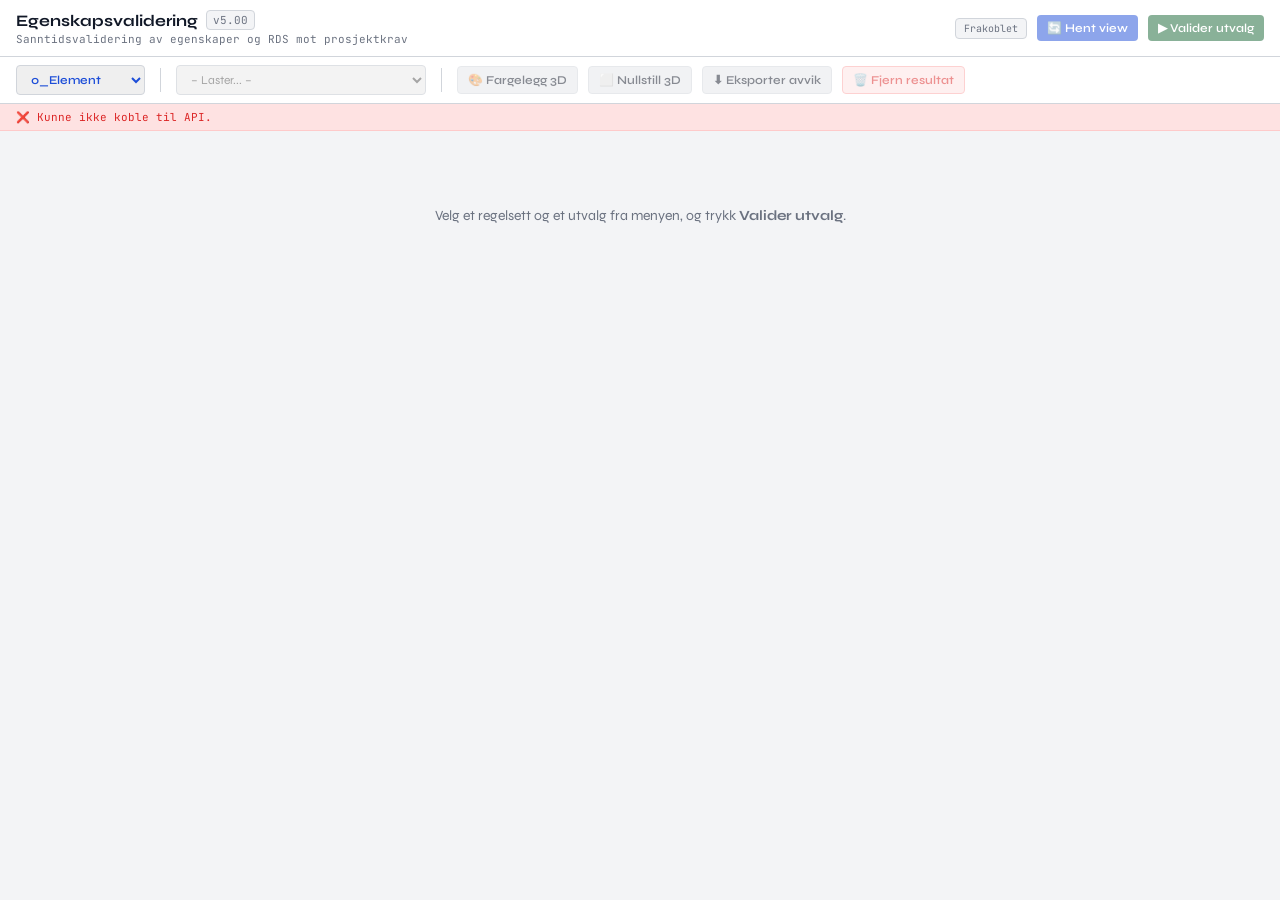
==== commit fe7b9806: "updates" ====
--- a/index.html
+++ b/index.html
@@ -1,350 +1,690 @@
 <!DOCTYPE html>
-<html lang="no">
+<html lang="nb">
 <head>
-    <meta charset="UTF-8">
-    <meta name="viewport" content="width=device-width, initial-scale=1.0">
-    <title>Egenskapsvalidering: Regel-tester</title>
+  <meta charset="UTF-8"/>
+  <title>Egenskapsvalidering v5.00</title>
+  <meta name="viewport" content="width=device-width, initial-scale=1"/>
+  
+  <script src="https://components.connect.trimble.com/trimble-connect-workspace-api/index.js"></script>
+  
+  <style>
+    @import url('https://fonts.googleapis.com/css2?family=JetBrains+Mono:wght@400;600;700&family=Syne:wght@400;600;700;800&display=swap');
+
+    :root {
+      --bg: #f3f4f6; 
+      --surface: #ffffff; 
+      --surface2: #e5e7eb; 
+      --border: #d1d5db; 
+      --ink: #111827; 
+      --muted: #6b7280; 
+      --blue: #1d4ed8; 
+      --blue-dim: #dbeafe;
+      --green: #166534; 
+      --green-dim: #dcfce7; 
+      --yellow: #ca8a04; 
+      --yellow-dim: #fef08a;
+      --red: #dc2626; 
+      --red-dim: #fee2e2;
+      --mono: 'JetBrains Mono', monospace; 
+      --sans: 'Syne', sans-serif;
+    }
+
+    *, *::before, *::after { box-sizing: border-box; margin: 0; padding: 0; }
+
+    html, body { 
+      background: var(--bg); color: var(--ink); font-family: var(--sans); 
+      height: 100%; display: flex; flex-direction: column; overflow: hidden; 
+    }
+
+    header { 
+      background: var(--surface); border-bottom: 1px solid var(--border); 
+      padding: 10px 16px; display: flex; align-items: center; justify-content: space-between; flex-shrink: 0; 
+    }
+
+    .header-info h1 { font-size: 16px; font-weight: 700; display: flex; align-items: center; gap: 8px; color: var(--ink); }
+    .header-info h1 .version { font-family: var(--mono); font-size: 11px; font-weight: normal; color: var(--muted); background: var(--bg); padding: 2px 6px; border-radius: 4px; border: 1px solid var(--border); }
+    .header-info p { font-size: 11px; color: var(--muted); font-family: var(--mono); margin-top: 2px; }
+
+    .badge { font-family: var(--mono); font-size: 10px; padding: 3px 8px; border-radius: 4px; border: 1px solid var(--border); color: var(--muted); white-space: nowrap; background: var(--bg); }
+
+    .toolbar { background: var(--surface); border-bottom: 1px solid var(--border); padding: 8px 16px; display: flex; gap: 10px; align-items: center; flex-shrink: 0; flex-wrap: wrap; }
+    .toolbar select, .toolbar input, .btn { font-family: var(--sans); font-size: 12px; padding: 6px 10px; border: 1px solid var(--border); border-radius: 4px; cursor: pointer; }
     
-    <style>
-        /* Importerer fonter fra designet ditt */
-        @import url('https://fonts.googleapis.com/css2?family=JetBrains+Mono:wght@400;600;700&family=Syne:wght@400;600;700;800&display=swap');
-
-        /* Fargepalett fra designet ditt */
-        :root {
-            --bg:        #0d1117;
-            --surface:   #161b22;
-            --surface2:  #1f2937;
-            --border:    #30363d;
-            --ink:       #e6edf3;
-            --muted:     #7d8590;
-            --green:     #3fb950;
-            --green-dim: #1a3a22;
-            --red:       #f85149;
-            --red-dim:   #3a1212;
-            --blue:      #58a6ff;
-            --blue-dim:  #0d2044;
-            --mono:      'JetBrains Mono', monospace;
-            --sans:      'Syne', sans-serif;
-        }
-
-        *, *::before, *::after { box-sizing: border-box; margin: 0; padding: 0; }
-
-        body {
-            background: var(--bg); color: var(--ink); font-family: var(--sans);
-            min-height: 100vh; display: flex; flex-direction: column;
-        }
-
-        /* Header og Status-bar */
-        header {
-            background: var(--surface); border-bottom: 1px solid var(--border);
-            padding: 10px 16px; display: flex; align-items: center; gap: 12px; flex-shrink: 0;
-        }
-        .header-title { flex: 1; }
-        .header-title h1 { font-size: 16px; font-weight: 800; letter-spacing: -.3px; color: var(--ink); }
-        .header-title p { font-size: 11px; color: var(--muted); font-family: var(--mono); margin-top: 1px; }
-        .badge { font-family: var(--mono); font-size: 10px; padding: 3px 8px; border-radius: 4px; border: 1px solid var(--border); color: var(--muted); white-space: nowrap; }
-
-        .btn { font-family: var(--sans); font-size: 12px; font-weight: 700; padding: 7px 14px; border-radius: 6px; border: none; cursor: pointer; transition: opacity .15s, transform .1s; white-space: nowrap; }
-        .btn-primary { background: var(--blue); color: #000; }
-        .btn:hover { opacity: .85; }
-        .btn:active { transform: scale(.97); }
-
-        #statusBar { font-family: var(--mono); font-size: 11px; padding: 6px 16px; background: var(--surface2); color: var(--muted); border-bottom: 1px solid var(--border); flex-shrink: 0; transition: all 0.2s; }
-        #statusBar.ok    { background: var(--green-dim); color: var(--green); border-color: #1a3a22; }
-        #statusBar.error { background: var(--red-dim);   color: var(--red);   border-color: #3a1212; }
-
-        /* Hovedinnhold */
-        main { flex: 1; overflow-y: auto; padding: 20px; display: flex; flex-direction: column; gap: 20px; max-width: 1200px; margin: 0 auto; width: 100%; }
-
-        /* Dashboard-kort */
-        .cards { display: grid; grid-template-columns: repeat(3, 1fr); gap: 10px; }
-        .card { background: var(--surface); border: 1px solid var(--border); border-radius: 10px; padding: 12px 14px; }
-        .card .label { font-size: 10px; color: var(--muted); font-family: var(--mono); text-transform: uppercase; letter-spacing: .5px; }
-        .card .value { font-size: 28px; font-weight: 800; line-height: 1.1; margin-top: 4px; }
-        .card .sub { font-size: 10px; color: var(--muted); font-family: var(--mono); margin-top: 3px; }
-        .card.green .value { color: var(--green); }
-        .card.red .value { color: var(--red); }
-        .card.blue .value { color: var(--blue); }
-
-        /* Editor Grid */
-        .grid-2col { display: grid; grid-template-columns: 1fr 1fr; gap: 20px; align-items: start; }
-        .panel { background: var(--surface); border: 1px solid var(--border); border-radius: 10px; overflow: hidden; display: flex; flex-direction: column; }
-        .panel-header { padding: 10px 14px; border-bottom: 1px solid var(--border); display: flex; align-items: center; gap: 8px; }
-        .panel-header h3 { font-size: 13px; font-weight: 700; flex: 1; }
-        
-        textarea { 
-            width: 100%; height: 350px; background: var(--bg); color: var(--ink); 
-            border: none; padding: 15px; font-family: var(--mono); font-size: 11px; 
-            resize: vertical; outline: none; white-space: pre; 
-        }
-
-        /* Resultatvisning */
-        .result-list { padding: 15px; display: flex; flex-direction: column; gap: 10px; font-family: var(--mono); font-size: 11px; }
-        .result-item { padding: 10px; border-radius: 6px; border: 1px solid var(--border); background: var(--bg); display: flex; gap: 10px; align-items: start;}
-        .field-value { display: inline-block; padding: 3px 6px; border-radius: 4px; font-size: 10px; font-weight: bold; white-space: nowrap; border: 1px solid transparent; }
-        .field-value.miss { background: var(--red-dim); color: var(--red); border-color: #3a1212; }
-        .field-value.ok { background: var(--green-dim); color: var(--green); border-color: #1e4028; }
-    </style>
+    .btn { font-weight: 600; background: var(--surface2); transition: background 0.2s; color: var(--ink); display: flex; align-items: center; gap: 6px; }
+    .btn:hover:not(:disabled) { background: var(--border); }
+    .btn:disabled { opacity: 0.5; cursor: not-allowed; }
+    .btn-primary { background: var(--blue); color: white; border: none; }
+    .btn-primary:hover:not(:disabled) { background: #1e40af; }
+    .btn-danger { color: var(--red); background: var(--red-dim); border-color: #fca5a5; }
+    .btn-danger:hover:not(:disabled) { background: #fecaca; }
+
+    #statusBar { font-family: var(--mono); font-size: 11px; padding: 6px 16px; background: var(--blue-dim); color: var(--blue); border-bottom: 1px solid var(--border); flex-shrink: 0; }
+    #statusBar.ok    { background: var(--green-dim); color: var(--green); border-color: #bbf7d0; }
+    #statusBar.error { background: var(--red-dim);   color: var(--red);   border-color: #fecaca; }
+
+    main { flex: 1; overflow-y: auto; padding: 16px; display: flex; flex-direction: column; gap: 14px; }
+
+    .cards { display: grid; grid-template-columns: repeat(4, 1fr); gap: 12px; }
+    .card { background: var(--surface); border: 1px solid var(--border); border-radius: 6px; padding: 14px; box-shadow: 0 1px 2px rgba(0,0,0,0.05); }
+    .card .label { font-size: 10px; color: var(--muted); font-family: var(--mono); text-transform: uppercase; letter-spacing: .5px; font-weight: 600; }
+    .card .value { font-size: 26px; font-weight: 800; line-height: 1.1; margin-top: 6px; color: var(--ink); }
+    .card .sub { font-size: 10px; color: var(--muted); font-family: var(--mono); margin-top: 4px; }
+    
+    .card.green { border-bottom: 3px solid var(--green); }
+    .card.green .value { color: var(--green); }
+    .card.red { border-bottom: 3px solid var(--red); }
+    .card.red .value { color: var(--red); }
+    .card.blue { border-bottom: 3px solid var(--blue); }
+    .card.blue .value { color: var(--blue); }
+    .card.gray { border-bottom: 3px solid var(--muted); }
+
+    .kategori-panel { background: var(--surface); border: 1px solid var(--border); border-radius: 6px; overflow: hidden; box-shadow: 0 1px 2px rgba(0,0,0,0.05); }
+    .kategori-header { background: var(--surface2); padding: 10px 14px; font-weight: 600; font-size: 13px; color: var(--ink); border-bottom: 1px solid var(--border); }
+
+    #fieldChart { padding: 14px; display: flex; flex-direction: column; gap: 8px; height: 220px; overflow: auto; resize: vertical; }
+    .field-row { display: flex; align-items: center; gap: 10px; }
+    .field-name { font-family: var(--mono); font-size: 10px; color: var(--ink); width: 180px; flex-shrink: 0; overflow: hidden; text-overflow: ellipsis; white-space: nowrap; font-weight: 600; }
+    .bar-track { flex: 1; height: 14px; background: var(--surface2); border-radius: 4px; overflow: hidden; display: flex; }
+    .bar-fill-ok { background: var(--green); height: 100%; transition: width .5s cubic-bezier(.4,0,.2,1); }
+    .bar-pct { font-family: var(--mono); font-size: 10px; width: 48px; text-align: right; flex-shrink: 0; color: var(--muted); }
+
+    .table-wrap { overflow: auto; height: 45vh; min-height: 200px; resize: vertical; }
+    table { width: 100%; border-collapse: collapse; font-size: 11px; }
+    thead th { background: var(--surface2); color: var(--ink); font-family: var(--mono); font-size: 10px; text-transform: uppercase; padding: 10px; text-align: left; position: sticky; top: 0; z-index: 1; white-space: nowrap; border-bottom: 1px solid var(--border); }
+    tbody tr { border-bottom: 1px solid var(--surface2); cursor: pointer; transition: background 0.1s; }
+    tbody tr:hover td { background: #f9fafb; }
+    tbody td { padding: 8px 10px; vertical-align: middle; font-family: var(--mono); font-size: 10px; color: var(--ink); }
+    .obj-name { color: var(--blue); max-width: 160px; overflow: hidden; text-overflow: ellipsis; white-space: nowrap; font-weight: 600; }
+
+    .field-value { display: inline-block; padding: 4px 8px; border-radius: 4px; font-size: 9px; font-family: var(--mono); white-space: nowrap; overflow: hidden; text-overflow: ellipsis; max-width: 140px; font-weight: 600; }
+    .field-value.ok { background: var(--green-dim); color: var(--green); border: 1px solid #bbf7d0; }
+    .field-value.warn { background: var(--yellow-dim); color: var(--yellow); border: 1px solid #fef08a; }
+    .field-value.miss { background: var(--red-dim); color: var(--red); border: 1px solid #fecaca; }
+    .field-value.opt { background: var(--surface2); color: var(--muted); border: 1px solid var(--border); }
+    .field-value.na { background: transparent; color: var(--muted); border: 1px dashed var(--border); }
+
+    #donutWrap { display: flex; align-items: center; gap: 20px; padding: 20px; min-height: 220px; justify-content: center; }
+    #donutSvg  { flex-shrink: 0; }
+    .donut-legend { display: flex; flex-direction: column; gap: 8px; }
+    .legend-item  { display: flex; align-items: center; gap: 8px; font-size: 11px; font-family: var(--mono); color: var(--ink); }
+    .legend-dot   { width: 12px; height: 12px; border-radius: 50%; flex-shrink: 0; }
+
+    .empty { text-align: center; padding: 60px 20px; color: var(--muted); font-size: 14px; }
+    ::-webkit-scrollbar { width: 6px; height: 6px; }
+    ::-webkit-scrollbar-thumb { background: var(--border); border-radius: 3px; }
+    ::-webkit-scrollbar-track { background: var(--bg); }
+
+    @keyframes fadeUp {
+      from { opacity:0; transform:translateY(6px); }
+      to   { opacity:1; transform:none; }
+    }
+    .anim { animation: fadeUp .3s ease both; }
+    .grid-2col { display: grid; grid-template-columns: 1fr 1.5fr; gap: 14px; align-items: start; }
+  </style>
 </head>
 <body>
 
 <header>
-    <div class="header-title">
-        <h1>JSON Regel-Tester</h1>
-        <p>Lokalt testmiljø for Egenskapsdrevet Fagvalidering</p>
-    </div>
-    <span class="badge">Lokal modus</span>
-    <button class="btn btn-primary" onclick="validerObjekt()">▶ Kjør validering</button>
+  <div class="header-info">
+    <h1>Egenskapsvalidering <span class="version">v5.00</span></h1>
+    <p>Sanntidsvalidering av egenskaper og RDS mot prosjektkrav</p>
+  </div>
+  <div style="display: flex; align-items: center; gap: 10px;">
+    <span class="badge" id="modelBadge">Frakoblet</span>
+    <button class="btn btn-primary" id="btnLoad" disabled>🔄 Hent view</button>
+    <button class="btn btn-primary" id="btnValidate" style="background: var(--green); color: white;" disabled>▶ Valider utvalg</button>
+  </div>
 </header>
 
-<div id="statusBar">Klar for validering. Lim inn regler og testdata under.</div>
-
-<main>
-    <div class="cards">
-        <div class="card blue" id="cardFag">
-            <div class="label">Sjekker for fag</div>
-            <div class="value" id="fagVerdi">-</div>
-            <div class="sub">Hentet fra testobjekt</div>
-        </div>
-        <div class="card green" id="cardStatus">
-            <div class="label">Status</div>
-            <div class="value" id="statusVerdi">-</div>
-            <div class="sub">Resultat av validering</div>
-        </div>
-        <div class="card red">
-            <div class="label">Feil funnet</div>
-            <div class="value" id="feilVerdi">0</div>
-            <div class="sub">Avvik fra reglene</div>
-        </div>
-    </div>
-
-    <div class="grid-2col">
-        <div class="panel">
-            <div class="panel-header"><h3>1. JSON Valideringsregler</h3></div>
-            <textarea id="jsonRegler" spellcheck="false"></textarea>
-        </div>
-        <div class="panel">
-            <div class="panel-header"><h3>2. Testobjekt fra modell</h3></div>
-            <textarea id="testObjekt" spellcheck="false"></textarea>
-        </div>
-    </div>
-
-    <div class="panel" style="margin-bottom: 30px;">
-        <div class="panel-header"><h3>Valideringsresultat</h3></div>
-        <div class="result-list" id="resultat">Trykk "Kjør validering" i toppmenyen for å se resultatet her.</div>
-    </div>
+<div class="toolbar">
+  <select id="ruleSelect" style="font-weight: 600; color: var(--blue);">
+    <option value="0_Element.json">0_Element</option>
+    <option value="1_FAG.json">1_FAG</option>
+    <option value="2_RDS.json">2_RDS</option>
+    <option value="3_Beskrivelse.json">3_Beskrivelse</option>
+  </select>
+
+  <div style="border-left: 1px solid var(--border); height: 24px; margin: 0 5px;"></div>
+  
+  <select id="modelSelect" disabled style="min-width: 250px;">
+    <option value="">– Laster... –</option>
+  </select>
+  
+  <div style="border-left: 1px solid var(--border); height: 24px; margin: 0 5px;"></div>
+
+  <button class="btn" id="btnColorize" disabled>🎨 Fargelegg 3D</button>
+  <button class="btn" id="btnUncolor" disabled>⬜ Nullstill 3D</button>
+  <button class="btn" id="btnExport" disabled>⬇ Eksporter avvik</button>
+  <button class="btn btn-danger" id="btnReset" disabled>🗑️ Fjern resultat</button>
+</div>
+
+<div id="statusBar">Kobler til Trimble Connect...</div>
+
+<main id="mainContent">
+  <div class="empty anim">Velg et regelsett og et utvalg fra menyen, og trykk <strong>Valider utvalg</strong>.</div>
 </main>
 
 <script>
-    // STANDARDDATA VED LASTING (Samme logikk som vi bygget sist)
-    document.getElementById('jsonRegler').value = JSON.stringify({
-
-    "Valideringsregler": {
-        
-        "0_Generell": {
-          "Egenskaper": {
-            "Prosjekt": {
-              "Påkrevd": true,
-              "TillatteVerdier": ["RV22"]
-            },
-            "PNS": {
-              "Påkrevd": true,
-              "TillatteVerdier": ["PNS0", "PNS1", "PNS2", "PNS3", "PNS4", "PNS5", "PNS6", "PNS7", "PNS98", "PNS99"]
-            },
-            "Fagdisiplin": {
-              "Påkrevd": true,
-              "TillatteVerdier": ["ark", "aku", "ele", "lan", "voa", "sko", "veg", "kon"]
-            }
-          }
-        },
-        
-        "0_Element": {
-          "Egenskaper": {
-            "MMI": {
-              "Påkrevd": true, 
-              "TillatteVerdier": ["100", "125", "150", "175", "200", "225", "250", "275", "300", "325", "350", "375", "400", "425", "450", "475", "500"]
-            },
-            "Objekttype": {
-              "Påkrevd": true
-            },
-            "Utarbeidet av": {
-              "Påkrevd": true
-            },
-            "Kontrollert av": {
-              "Påkrevd": true
-            },
-            "Godkjent av": {
-              "Påkrevd": true
-            }
-            "Utarbeidet av": {
-              "Påkrevd": true
-            },
-            "Revisjon": {
-              "Påkrevd": true
-            },
-            "Revisjonsdato": {
-              "Påkrevd": true,
-              "RegEx": "^\\d{4}-(0[1-9]|1[0-2])-(0[1-9]|[12]\\d|3[01])$"
-            },
-            "Revisjon gjelder": {
-              "Påkrevd": true
-            },
-            "Tag": {
-              "Påkrevd": true
-            },
-            "Revisjon gjelder": {
-              "Påkrevd": true
-            },
-            "Tag": {
-              "Påkrevd": true
-            },
-            "Faseplan": {
-              "Påkrevd": true
-            },
-            "Stikningsdata": {
-              "Påkrevd": true,
-              "TillatteVerdier": ["Ja", "Nei"]
-            },
-            "Bruksstatus": {
-              "Påkrevd": true
-            },
-            "Kommentarer": {
-              "Påkrevd": true
-            },
-            "Dokumentlink": {
-              "Påkrevd": true
-            },
-            "Eier": {
-              "Påkrevd": true,
-              "TillatteVerdier": ["SVV", "ØFK", "Sarpsborg Kommune", "Privat"]
-            }
-          }
+let API = null;
+let allModels = [];
+let validationRows = [];
+let currentRelevantFields = [];
+let skippedCount = 0;
+
+const IGNORE = new Set(['IFCPROJECT','IFCSITE','IFCBUILDING','IFCBUILDINGSTOREY','IFCSPACE','IFCZONE','IFCGROUP','IFCSYSTEM']);
+
+const $ = id => document.getElementById(id);
+const setStatus = (m, c='') => { $('statusBar').textContent = m; $('statusBar').className = c; };
+const lastPathPart = (v) => (v || '').split('/').pop().split('\\').pop();
+const esc = (v) => (v ?? '').toString().replace(/[&<>"]/g, s => ({'&':'&amp;','<':'&lt;','>':'&gt;','"':'&quot;'}[s]));
+
+function getIfcType(obj){
+    const s = (obj.class || obj.className || obj.type || obj.ifcType || obj.ifcEntity || '').toString().trim().toUpperCase();
+    if (s && s.startsWith('IFC')) return s;
+    for (const ps of (obj.properties || [])) {
+        for (const p of (ps.properties || [])) {
+            const v = (p.value || '').toString().trim().toUpperCase();
+            if (v.startsWith('IFC')) return v;
         }
-          }
-    }, null, 2);document.getElementById('testObjekt').value = JSON.stringify({
-      "Fagdisiplin": "ARK",
-      "0_Generell": {
-        "Prosjekt": "E6SØ"
-      },
-      "Pset_WallCommon": {
-        "Reference": "ARK-1234",
-        "ConcreteClass": "B30" // Feil: Dette faget (ARK) skal egentlig ikke trenge denne
+    }
+    return '';
+}
+
+async function connect(){
+  try {
+    API = await window.TrimbleConnectWorkspace.connect(window.parent);
+    $('btnLoad').disabled = false;
+    $('btnValidate').disabled = false;
+    setStatus('✅ Tilkoblet Trimble Connect.', 'ok');
+    $('modelBadge').textContent = 'Tilkoblet';
+  } catch(e) { setStatus('❌ Kunne ikke koble til API.', 'error'); }
+}
+
+async function loadModels(){
+  if (!API) return;
+  setStatus('⏳ Leser inn data fra vieweren...');
+  try {
+    const nameMap = new Map();
+    const srcs = [() => API.models?.getModels(), () => API.viewer?.getModels()];
+    for (const src of srcs) {
+      try {
+        const res = await src();
+        const list = Array.isArray(res) ? res : (res?.models || res?.items || []);
+        list.forEach(m => {
+          const id = m.id || m.modelId;
+          const fn = [m.name, m.fileName, m.filename].find(v => /\.ifc/i.test(v));
+          if (id && fn) nameMap.set(id, lastPathPart(fn));
+        });
+      } catch(e){}
+    }
+
+    const objs = await API.viewer.getObjects();
+    allModels = (objs || []).map(m => {
+      const mid = m.modelId || m.modelid;
+      return {
+        id: mid,
+        name: nameMap.get(mid) || m.name || 'Ukjent modell',
+        objectIds: (m.objects || []).map(o => o.id || o.objectRuntimeId).filter(id => id != null)
+      };
+    }).filter(m => m.objectIds.length > 0);
+
+    $('modelSelect').innerHTML = 
+      `<option value="">– Velg hva som skal valideres –</option>` +
+      `<option value="ALL">🌟 Valider alle modeller i vieweren</option>` +
+      `<option value="SELECTED">🎯 Valider kun markerte objekter</option>` +
+      `<optgroup label="Enkeltmodeller">` +
+      allModels.map(m => `<option value="${m.id}">${esc(m.name)} (${m.objectIds.length} obj)</option>`).join('') +
+      `</optgroup>`;
+      
+    $('modelSelect').disabled = false;
+    setStatus('✅ Vieweren er lest av.', 'ok');
+  } catch(e) { setStatus('❌ Feil ved henting: ' + e.message, 'error'); }
+}
+
+// --- STANDARD VALIDERINGS-MOTOR ---
+function runValidation(objProps, fullRules) {
+  let fields = {}, ok = 0, miss = 0, warn = 0;
+  const props = objProps.flat;
+  const disc = (props["Underdisiplinkode"] || "").toUpperCase();
+  const mmi = parseInt(props["MMI"]) || 0;
+
+  for (const [propKeys, rule] of Object.entries(fullRules?.properties || {})) {
+    propKeys.split('|').forEach(propName => {
+      propName = propName.trim();
+      if (!propName) return;
+
+      const val = props[propName] || '';
+      let req = rule.requirement || rule.defaultRequirement;
+
+      if (rule.overrides) {
+        const override = rule.overrides.find(o => {
+          if (!o.conditions) return false;
+          return Object.entries(o.conditions).every(([k, v]) => {
+            const objV = String(props[k] || '').trim().toUpperCase();
+            return Array.isArray(v) ? v.some(x => String(x).trim().toUpperCase() === objV) : String(v).trim().toUpperCase() === objV;
+          });
+        });
+        if (override) req = override.requirement;
       }
-    }, null, 2);
-
-
-    // HOVEDFUNKSJON
-    function validerObjekt() {
-        const resultatDiv = document.getElementById('resultat');
-        const statusBar = document.getElementById('statusBar');
-        const cardStatus = document.getElementById('cardStatus');
-        const statusVerdi = document.getElementById('statusVerdi');
-        const feilVerdi = document.getElementById('feilVerdi');
-        const fagVerdi = document.getElementById('fagVerdi');
-
-        resultatDiv.innerHTML = ''; 
-
-        try {
-            const regler = JSON.parse(document.getElementById('jsonRegler').value).Valideringsregler;
-            const objekt = JSON.parse(document.getElementById('testObjekt').value);
-            
-            let feilmeldinger = [];
-
-            // 1. Sjekk Fagdisiplin
-            if (!objekt.hasOwnProperty('Fagdisiplin')) {
-                fagVerdi.innerText = "MANGLER";
-                feilmeldinger.push("Testobjektet mangler egenskapen 'Fagdisiplin'. Kan ikke validere mot fagspesifikke krav.");
-                tegnResultat(feilmeldinger, resultatDiv, statusBar, cardStatus, statusVerdi, feilVerdi);
-                return; 
-            }
-
-            const aktueltFag = objekt.Fagdisiplin;
-            fagVerdi.innerText = aktueltFag;
-
-            // 2. Gå gjennom reglene
-            for (const settNavn in regler) {
-                const krevdeEgenskaper = regler[settNavn].Egenskaper;
-                const objektHarSett = objekt.hasOwnProperty(settNavn);
-                let manglendeSettVarslet = false; 
-
-                for (const egenskapNavn in krevdeEgenskaper) {
-                    const egenskapRegler = krevdeEgenskaper[egenskapNavn];
-                    const gjelderForFag = egenskapRegler.GjelderForFag;
-                    const gjelderDetteFaget = !gjelderForFag || gjelderForFag.includes(aktueltFag);
-
-                    if (gjelderDetteFaget) {
-                        const erEgenskapPåkrevd = egenskapRegler.Påkrevd;
-
-                        if (!objektHarSett) {
-                            if (erEgenskapPåkrevd && !manglendeSettVarslet) {
-                                feilmeldinger.push(`Mangler egenskapssettet '${settNavn}'. Dette kreves fordi faget er '${aktueltFag}'.`);
-                                manglendeSettVarslet = true;
-                            }
-                            continue; 
-                        }
-
-                        const objektEgenskaper = objekt[settNavn];
-                        
-                        if (!objektEgenskaper.hasOwnProperty(egenskapNavn)) {
-                            if (erEgenskapPåkrevd) {
-                                feilmeldinger.push(`I settet '${settNavn}' mangler den påkrevde egenskapen: '${egenskapNavn}'.`);
-                            }
-                            continue;
-                        }
-
-                        const faktiskVerdi = objektEgenskaper[egenskapNavn];
-
-                        if (egenskapRegler.TillatteVerdier && egenskapRegler.TillatteVerdier.length > 0) {
-                            if (!egenskapRegler.TillatteVerdier.includes(faktiskVerdi)) {
-                                feilmeldinger.push(`Ugyldig verdi for '${egenskapNavn}' i '${settNavn}'. Fikk '${faktiskVerdi}'.`);
-                            }
-                        }
-
-                        if (egenskapRegler.RegEx) {
-                            const regex = new RegExp(egenskapRegler.RegEx);
-                            if (!regex.test(faktiskVerdi)) {
-                                feilmeldinger.push(`Verdien '${faktiskVerdi}' for '${egenskapNavn}' følger ikke det påkrevde mønsteret.`);
-                            }
-                        }
-                    }
+
+      if (rule.minMMI && mmi > 0 && mmi < rule.minMMI && req === 'required') {
+        req = 'optional';
+      }
+
+      let isFormatError = false, errMsg = '';
+      const strVal = val.toString().trim();
+
+      if (req === 'notallowed') {
+        if (strVal !== "") { fields[propName] = { status: 'warn', value: val, msg: 'Ikke tillatt' }; warn++; } 
+        else { fields[propName] = { status: 'na', value: '-', msg: 'Ikke tillatt' }; }
+        return; 
+      }
+      if (req === 'required' && strVal === "") { fields[propName] = { status: 'miss', value: '', msg: 'Mangler' }; miss++; return; }
+      if (strVal === "") { fields[propName] = { status: 'opt', value: 'Ikke påkrevd', msg: 'Valgfri' }; return; }
+
+      if (rule.format && !(new RegExp(rule.format).test(val))) { isFormatError = true; errMsg = 'Feil format'; }
+      if (!isFormatError && rule.disallowedValues) {
+        const disallowed = Array.isArray(rule.disallowedValues) ? rule.disallowedValues : [rule.disallowedValues];
+        if (disallowed.some(v => String(v).trim().toUpperCase() === strVal.toUpperCase())) { isFormatError = true; errMsg = `Ugyldig verdi '${val}'`; }
+      }
+      if (!isFormatError && rule.allowedValues) {
+        if (Array.isArray(rule.allowedValues)) {
+            if (!rule.allowedValues.some(v => String(v).trim().toUpperCase() === strVal.toUpperCase())) { isFormatError = true; errMsg = 'Verdi ikke i liste'; }
+        } else if (typeof rule.allowedValues === 'object') {
+            const fagKey = Object.keys(rule.allowedValues).find(k => k.toUpperCase() === disc.toUpperCase());
+            if (fagKey) {
+                const allowedForFag = rule.allowedValues[fagKey];
+                if (Array.isArray(allowedForFag)) {
+                    if (!allowedForFag.some(v => String(v).trim().toUpperCase() === strVal.toUpperCase())) { isFormatError = true; errMsg = `Ugyldig for ${disc}`; }
+                } else if (typeof allowedForFag === 'object') {
+                    const klasse = String(props["Objektklasse"] || '').trim();
+                    const klasseKey = Object.keys(allowedForFag).find(k => k.toUpperCase() === klasse.toUpperCase());
+                    if (klasseKey) {
+                        const validTypes = allowedForFag[klasseKey];
+                        if (Array.isArray(validTypes) && !validTypes.some(v => String(v).trim().toUpperCase() === strVal.toUpperCase())) { isFormatError = true; errMsg = `Ugyldig for ${klasse}`; }
+                    } else if (klasse) { isFormatError = true; errMsg = `Ukjent klasse ${klasse}`; }
                 }
             }
-
-            tegnResultat(feilmeldinger, resultatDiv, statusBar, cardStatus, statusVerdi, feilVerdi);
-
-        } catch (error) {
-            fagVerdi.innerText = "-";
-            feilVerdi.innerText = "!";
-            statusVerdi.innerText = "KODEFEIL";
-            cardStatus.className = "card red";
-            statusBar.innerText = `Feil: Sjekk at JSON-formatet er gyldig. Mangler du et komma?`;
-            statusBar.className = "error";
-            resultatDiv.innerHTML = `<div class="result-item"><span class="field-value miss">KODEFEIL</span> Sjekk JSON-koden for syntaksfeil. ${error.message}</div>`;
         }
-    }
-
-    // Hjelpefunksjon for å oppdatere UI basert på resultat
-    function tegnResultat(feilmeldinger, div, statusBar, cardStatus, statusVerdi, feilVerdi) {
-        feilVerdi.innerText = feilmeldinger.length;
-
-        if (feilmeldinger.length > 0) {
-            statusVerdi.innerText = "AVVIK";
-            cardStatus.className = "card red";
-            statusBar.innerText = `Validering ferdig. Fant ${feilmeldinger.length} avvik.`;
-            statusBar.className = "error";
-            
-            div.innerHTML = feilmeldinger.map(feil => 
-                `<div class="result-item"><span class="field-value miss">FEIL</span> <div>${feil}</div></div>`
-            ).join('');
-        } else {
-            statusVerdi.innerText = "GODKJENT";
-            cardStatus.className = "card green";
-            statusBar.innerText = "Validering vellykket! Ingen feil funnet.";
-            statusBar.className = "ok";
-            
-            div.innerHTML = `<div class="result-item"><span class="field-value ok">OK</span> Objektet oppfyller alle krav for valgt fagdisiplin.</div>`;
+      }
+      if (isFormatError) { fields[propName] = { status: 'warn', value: val, msg: errMsg }; warn++; } 
+      else { fields[propName] = { status: 'ok', value: val, msg: 'OK' }; ok++; }
+    });
+  }
+  const totalReq = ok + miss + warn;
+  return { fields, score: totalReq > 0 ? Math.round((ok / totalReq) * 100) : 100, miss, warn };
+}
+
+// --- DEDIKERT RDS KRYSSREFERANSE-MOTOR ---
+function runRdsValidation(objProps, rules) {
+  let fields = {}, ok = 0, miss = 0, warn = 0;
+  const props = objProps.flat;
+  const m = rules.mappings;
+
+  const getProp = (name) => (props[name] || '').toString().trim();
+  
+  const pnsKode = getProp("PNS Kode");
+  const prosesskode = getProp("Prosesskode");
+  const objektklasse = getProp("Objektklasse");
+  const objekttype = getProp("Objekttype");
+  const produkttype = getProp("Produkttype");
+
+  const checkExpected = (propName, expectedVal, errorMsg, allowMissingExpected = false, lookupKey = "") => {
+    const actualVal = getProp(propName);
+    if (expectedVal === null || expectedVal === undefined || expectedVal === "") {
+      if (allowMissingExpected) {
+         if (actualVal) { fields[propName] = { status: 'warn', value: actualVal, msg: `Mangler oppslag for ${lookupKey || 'verdi'}` }; warn++; }
+         else { fields[propName] = { status: 'miss', value: '', msg: 'Mangler' }; miss++; }
+      } else {
+         if (actualVal) { fields[propName] = { status: 'warn', value: actualVal, msg: 'Forventet blank' }; warn++; }
+         else { fields[propName] = { status: 'miss', value: '', msg: 'Mangler' }; miss++; }
+      }
+      return;
+    }
+
+    let actComp = actualVal.toString().trim().toUpperCase();
+    let expComp = expectedVal.toString().trim().toUpperCase();
+
+    if (!isNaN(actComp) && !isNaN(expComp) && actComp !== "" && expComp !== "") {
+        if (Number(actComp) === Number(expComp)) { actComp = "MATCH"; expComp = "MATCH"; }
+    }
+
+    if (actualVal === "") { fields[propName] = { status: 'miss', value: '', msg: 'Mangler' }; miss++; } 
+    else if (actComp !== expComp) { fields[propName] = { status: 'warn', value: actualVal, msg: `Forventet: ${expectedVal}` }; warn++; } 
+    else { fields[propName] = { status: 'ok', value: actualVal, msg: 'OK' }; ok++; }
+  };
+
+  const hoved = pnsKode ? m.Hovedsystem[Object.keys(m.Hovedsystem).find(k => k.trim().toUpperCase() === pnsKode.toUpperCase())] : null;
+  checkExpected("03. Bn", hoved?.Bn, "Feil Bn", true, pnsKode);
+  checkExpected("04. Bn navn", hoved?.Bn_navn, "Feil Bn navn", true, pnsKode);
+  checkExpected("05. Cn", hoved?.Cn, "Feil Cn", true, pnsKode);
+  checkExpected("06. Cn navn", hoved?.Cn_navn, "Feil Cn navn", true, pnsKode);
+
+  let tek = null, pk = prosesskode.replace(/^[\s\uFEFF\xA0]+|[\s\uFEFF\xA0]+$/g, '').toUpperCase();
+  while (pk.length > 0 && !tek) {
+    const foundKey = Object.keys(m.TekniskSystem).find(k => k.toString().replace(/^[\s\uFEFF\xA0]+|[\s\uFEFF\xA0]+$/g, '').toUpperCase() === pk);
+    if (foundKey) { tek = m.TekniskSystem[foundKey]; break; }
+    pk = pk.slice(0, -1);
+  }
+  checkExpected("07. DDn", tek?.DDn, "Feil DDn", true, prosesskode);
+  checkExpected("08. DDn navn", tek?.DDn_navn, "Feil DDn navn", true, prosesskode);
+
+  let eee = null;
+  if (objektklasse && objekttype) {
+      const eeeKeyStr = `${objektklasse}|${objekttype}`.toUpperCase();
+      eee = m.EEE[Object.keys(m.EEE).find(k => k.trim().toUpperCase() === eeeKeyStr)];
+  }
+  checkExpected("09. EEEn", eee?.EEEn, "Feil EEEn", true, `${objektklasse}|${objekttype}`);
+  checkExpected("10. EEEn navn", eee?.EEEn_navn, "Feil EEEn navn", true, `${objektklasse}|${objekttype}`);
+
+  let fff = null;
+  if (produkttype) fff = m.FFF[Object.keys(m.FFF).find(k => k.trim().toUpperCase() === produkttype.toUpperCase())];
+  checkExpected("11. FFFn", fff?.FFFn, "Feil FFFn", true, produkttype);
+  checkExpected("12. FFFn navn", fff?.FFFn_navn, "Feil FFFn navn", true, produkttype);
+
+  const ggg = getProp("13. GGGn"), gggNavn = getProp("14. GGGn navn"), fffn_expected = fff?.FFFn;
+  if (!ggg) { fields["13. GGGn"] = { status: 'miss', value: '', msg: 'Mangler' }; miss++; } 
+  else {
+    const fffPrefix = fffn_expected ? fffn_expected.substring(0,3).toUpperCase() : '...';
+    if (new RegExp('^' + (fffn_expected ? fffn_expected.substring(0,3) : '[A-Z]{3}') + '\\d+$', 'i').test(ggg)) { fields["13. GGGn"] = { status: 'ok', value: ggg, msg: 'OK' }; ok++; } 
+    else { fields["13. GGGn"] = { status: 'warn', value: ggg, msg: `Format: ${fffPrefix} + tall` }; warn++; }
+  }
+  if (!gggNavn) { fields["14. GGGn navn"] = { status: 'miss', value: '', msg: 'Mangler' }; miss++; }
+  else { fields["14. GGGn navn"] = { status: 'ok', value: gggNavn, msg: 'OK' }; ok++; }
+
+  checkExpected("15. Informasjon om RDS i prosjektet", 'Se dokument "Plan for bruk av RDS.pdf"', "Feil tekst");
+  checkExpected("02. AAAA_AA", "<E6RS_01>", "Feil tekst");
+
+  const actualTag = getProp("01. RDS-tag");
+  const expectedTag = `${getProp("02. AAAA_AA")}-${getProp("03. Bn")}.${getProp("05. Cn")}.${getProp("07. DDn")}.${getProp("09. EEEn")}.${getProp("11. FFFn")}.${ggg}`;
+  if (!actualTag) { fields["01. RDS-tag"] = { status: 'miss', value: '', msg: 'Mangler' }; miss++; } 
+  else if (actualTag.toUpperCase() !== expectedTag.toUpperCase()) { fields["01. RDS-tag"] = { status: 'warn', value: actualTag, msg: `Samsvarer ikke med strukturen` }; warn++; } 
+  else { fields["01. RDS-tag"] = { status: 'ok', value: actualTag, msg: 'OK' }; ok++; }
+
+  const totalReq = ok + miss + warn;
+  return { fields, score: totalReq > 0 ? Math.round((ok / totalReq) * 100) : 100, miss, warn };
+}
+
+async function validate(){
+  const selVal = $('modelSelect').value;
+  if (!selVal || !API) {
+      setStatus('⚠️ Velg et utvalg/modell i toppmenyen før du validerer.', 'error');
+      return;
+  }
+  
+  setStatus('⏳ Laster regler og forbereder validering...');
+  $('btnReset').disabled = true; $('btnColorize').disabled = true; $('btnExport').disabled = true; $('btnUncolor').disabled = true;
+  
+  try {
+    const url = $('ruleSelect').value + '?nocache=' + new Date().getTime();
+    const res = await fetch(url);
+    const validationRules = await res.json();
+    
+    let ALL_FIELDS = [];
+    Object.keys(validationRules?.properties || {}).forEach(k => k.split('|').forEach(n => ALL_FIELDS.push(n.trim())));
+
+    let targets = [];
+    if (selVal === 'SELECTED') {
+        const selection = await API.viewer.getSelection();
+        if (!selection || selection.length === 0 || selection.every(s => !(s.objectRuntimeIds?.length || s.objectIds?.length))) {
+            setStatus('⚠️ Ingen objekter er markert i 3D-vieweren.', 'error');
+            $('btnReset').disabled = false;
+            return;
         }
-    }
+        targets = selection.map(s => ({
+            mid: s.modelId,
+            ids: s.objectRuntimeIds || s.objectIds || []
+        })).filter(t => t.ids.length > 0);
+    } else if (selVal === 'ALL') {
+        targets = allModels.map(m => ({ mid: m.id, ids: m.objectIds }));
+    } else {
+        const m = allModels.find(x => x.id === selVal);
+        if (m) targets = [{ mid: m.id, ids: m.objectIds }];
+    }
+
+    validationRows = [];
+    skippedCount = 0;
+    const CHUNK = 200;
+    let totalProcessed = 0;
+    const totalObjects = targets.reduce((acc, t) => acc + t.ids.length, 0);
+
+    for (const target of targets) {
+      const mid = target.mid;
+      for (let i = 0; i < target.ids.length; i += CHUNK) {
+        const chunk = target.ids.slice(i, i + CHUNK);
+        const propsArr = await API.viewer.getObjectProperties(mid, chunk);
+        
+        propsArr.forEach(o => {
+          const ifcType = getIfcType(o);
+          if (IGNORE.has(ifcType)) {
+              skippedCount++;
+              return;
+          }
+
+          const flat = {};
+          (o.properties || []).forEach(g => (g.properties || []).forEach(p => flat[p.name] = p.value));
+          
+          const result = validationRules.type === 'RDS_RULESET' 
+              ? runRdsValidation({flat}, validationRules) 
+              : runValidation({flat}, validationRules);
+
+          validationRows.push({
+            name: o.name || 'Objekt',
+            modelId: mid,
+            runtimeId: o.id || o.objectRuntimeId,
+            fields: result.fields,
+            score: result.score,
+            missCount: result.miss,
+            warnCount: result.warn
+          });
+        });
+        totalProcessed += chunk.length;
+        setStatus(`⏳ Validerer... ${Math.min(totalProcessed, totalObjects)} / ${totalObjects} objekter`);
+      }
+    }
+
+    currentRelevantFields = ALL_FIELDS.filter(f => {
+       return validationRows.some(r => r.fields[f] && r.fields[f].status !== 'na');
+    });
+
+    renderDashboard(currentRelevantFields);
+    setStatus('✅ Validering fullført.', 'ok');
+    $('btnReset').disabled = false; $('btnColorize').disabled = false; $('btnExport').disabled = false;
+  } catch(e) { setStatus('❌ Feil: ' + e.message, 'error'); console.error(e); }
+}
+
+function renderDashboard(relevantFields){
+  const total = validationRows.length;
+  const perfect = validationRows.filter(r => r.missCount === 0 && r.warnCount === 0).length;
+  const issues = total - perfect;
+
+  const fieldStats = relevantFields.map(f => {
+    let ok = 0, applicable = 0;
+    validationRows.forEach(r => {
+      const st = r.fields[f]?.status;
+      if (st === 'ok') { ok++; applicable++; }
+      else if (st === 'miss' || st === 'warn') { applicable++; }
+    });
+    return { name: f, ok, applicable };
+  });
+
+  $('mainContent').innerHTML = `
+    <div class="cards anim">
+      <div class="card blue"><div class="label">Analysert</div><div class="value">${total}</div><div class="sub">objekter sjekket</div></div>
+      <div class="card green"><div class="label">Godkjent</div><div class="value">${perfect}</div><div class="sub">uten noen feil</div></div>
+      <div class="card red"><div class="label">Avvik</div><div class="value">${issues}</div><div class="sub">objekter med mangler</div></div>
+      <div class="card gray"><div class="label">Ignorert</div><div class="value">${skippedCount}</div><div class="sub">systemnoder frasortert</div></div>
+    </div>
+
+    <div class="grid-2col anim" style="animation-delay:.05s">
+      <div class="kategori-panel">
+        <div class="kategori-header">Statusfordeling</div>
+        <div id="donutWrap">
+          <svg id="donutSvg" width="140" height="140" viewBox="0 0 120 120"></svg>
+          <div class="donut-legend" id="donutLegend"></div>
+        </div>
+      </div>
+      <div class="kategori-panel">
+        <div class="kategori-header">Feltdekning (Kun relevante krav for utvalget)</div>
+        <div id="fieldChart"></div>
+      </div>
+    </div>
+
+    <div class="kategori-panel anim" style="animation-delay:.1s;">
+      <div class="kategori-header">Objektliste (Klikk på en rad for å markere i 3D)</div>
+      <div class="table-wrap">
+        <table>
+          <thead><tr><th>Score</th><th>Navn</th>${relevantFields.map(f => `<th>${f}</th>`).join('')}</tr></thead>
+          <tbody id="tableBody"></tbody>
+        </table>
+      </div>
+    </div>
+  `;
+
+  renderDonut(total, perfect, issues);
+  renderFieldBars(fieldStats);
+  renderTable(relevantFields);
+}
+
+function renderDonut(total, ok, fail){
+  const slices = [{ label: 'OK (Godkjent)', count: ok, color: 'var(--green)' }, { label: 'Feil/Mangler', count: fail, color: 'var(--red)' }];
+  const svg = $('donutSvg');
+  const cx=60, cy=60, r=48;
+  let offset = 0, paths = '';
+  slices.forEach(s => {
+    const frac = total > 0 ? s.count / total : 0;
+    const len = frac * 2 * Math.PI * r;
+    paths += `<circle cx="${cx}" cy="${cy}" r="${r}" fill="none" stroke="${s.color}" stroke-width="20" stroke-dasharray="${len} ${2*Math.PI*r}" stroke-dashoffset="${-offset}"></circle>`;
+    offset += len;
+  });
+  svg.innerHTML = paths + `<circle cx="${cx}" cy="${cy}" r="28" fill="var(--surface)"></circle><text x="${cx}" y="${cy+5}" text-anchor="middle" font-family="var(--sans)" font-size="14" fill="var(--ink)" font-weight="800">${Math.round((ok/total)*100)}%</text>`;
+  $('donutLegend').innerHTML = slices.map(s => `<div class="legend-item"><div class="legend-dot" style="background:${s.color}"></div><span><strong>${s.count}</strong> ${s.label}</span></div>`).join('');
+}
+
+function renderFieldBars(stats){
+  $('fieldChart').innerHTML = stats.map(s => {
+    const okPct = s.applicable > 0 ? (s.ok / s.applicable) * 100 : 0;
+    return `
+      <div class="field-row">
+        <div class="field-name" title="${esc(s.name)}">${esc(s.name)}</div>
+        <div class="bar-track"><div class="bar-fill-ok" style="width:${okPct}%"></div></div>
+        <div class="bar-pct">${Math.round(okPct)}%</div>
+      </div>`;
+  }).join('');
+}
+
+function renderTable(relevantFields){
+  $('tableBody').innerHTML = validationRows.map(r => `
+    <tr data-mid="${esc(r.modelId)}" data-rid="${esc(r.runtimeId)}">
+      <td><span style="font-weight:700; color:${r.score === 100 ? 'var(--green)' : r.score > 50 ? 'var(--yellow)' : 'var(--red)'}">${r.score}%</span></td>
+      <td class="obj-name" title="${esc(r.name)}">${esc(r.name)}</td>
+      ${relevantFields.map(f => {
+        const d = r.fields[f] || {status:'na', value:'-'};
+        return `<td><span class="field-value ${d.status}" title="${esc(d.msg)}">${esc(d.value)}</span></td>`;
+      }).join('')}
+    </tr>
+  `).join('');
+
+  $('tableBody').querySelectorAll('tr[data-rid]').forEach(tr => {
+    tr.addEventListener('click', async () => {
+      const mid = tr.dataset.mid;
+      const rid = Number(tr.dataset.rid);
+      try {
+        if (API.viewer.setSelection) {
+            await API.viewer.setSelection({ modelObjectIds: [{ modelId: mid, objectRuntimeIds: [rid] }] }, 'set');
+        }
+      } catch(e) {}
+    });
+  });
+}
+
+async function colorizeModel(){
+  if (!API || !validationRows.length) return;
+  $('btnColorize').disabled = true;
+  setStatus('🎨 Fargelegger modell…');
+
+  try {
+    const greenMap = new Map(); const yellowMap = new Map(); const redMap = new Map();
+
+    for (const row of validationRows) {
+        const mid = row.modelId;
+        const rid = Number(row.runtimeId);
+        if (isNaN(rid)) continue;
+
+        const addTo = map => { if (!map.has(mid)) map.set(mid, []); map.get(mid).push(rid); };
+        if (row.missCount > 0) addTo(redMap);
+        else if (row.warnCount > 0) addTo(yellowMap);
+        else addTo(greenMap);
+    }
+
+    const toSel = map => Array.from(map.entries()).map(([modelId, objectRuntimeIds]) => ({ modelId, objectRuntimeIds }));
+    
+    try { await API.viewer.setObjectState(undefined, { color: 'reset' }); } catch(e){}
+
+    if (greenMap.size) await API.viewer.setObjectState({ modelObjectIds: toSel(greenMap) }, { color: { r: 22,  g: 101, b: 52,  a: 255 } }); // --green
+    if (yellowMap.size) await API.viewer.setObjectState({ modelObjectIds: toSel(yellowMap) }, { color: { r: 202, g: 138, b: 4,  a: 255 } }); // --yellow
+    if (redMap.size) await API.viewer.setObjectState({ modelObjectIds: toSel(redMap) }, { color: { r: 220, g: 38,  b: 38,  a: 255 } }); // --red
+
+    $('btnUncolor').disabled = false; $('btnColorize').disabled = false;
+    setStatus(`🎨 Fargelagt OK / Formatfeil / Mangler`, 'ok');
+  } catch (e) { setStatus('❌ Feil ved fargelegging: ' + e.message, 'error'); }
+}
+
+async function removeColors(){
+  if (!API) return;
+  try {
+    if (API.viewer.setObjectState) await API.viewer.setObjectState(undefined, { color: 'reset' });
+    $('btnUncolor').disabled = true;
+    setStatus('⬜ Modellfarger fjernet.', '');
+  } catch (e) {}
+}
+
+function exportCsv(){
+  const issueRows = validationRows.filter(r => r.missCount > 0 || r.warnCount > 0);
+  if (!issueRows.length) {
+    setStatus('✅ Ingen avvik å eksportere.', 'ok'); return;
+  }
+
+  const headers = ['Navn','ID','Score (%)','Mangler','Formatfeil', ...currentRelevantFields];
+  const csvEsc = v => { const s = (v ?? '').toString().replace(/"/g, '""'); return /[",\n]/.test(s) ? `"${s}"` : s; };
+
+  const lines = [headers.map(csvEsc).join(',')];
+  for (const r of issueRows) {
+    lines.push([
+      csvEsc(r.name), csvEsc(r.runtimeId), csvEsc(r.score), csvEsc(r.missCount), csvEsc(r.warnCount),
+      ...currentRelevantFields.map(f => {
+        const d = r.fields[f];
+        if (!d) return csvEsc('-');
+        if (d.status === 'ok') return csvEsc('OK');
+        if (d.status === 'na' || d.status === 'opt') return csvEsc(d.value);
+        return csvEsc(`Feil: ${d.value} (${d.msg})`);
+      })
+    ].join(','));
+  }
+
+  const bom = '\ufeff';
+  const blob = new Blob([bom + lines.join('\n')], { type: 'text/csv;charset=utf-8;' });
+  const a = document.createElement('a');
+  a.href = URL.createObjectURL(blob);
+  a.download = 'Avviksrapport_Validering_' + new Date().toISOString().slice(0,10) + '.csv';
+  document.body.appendChild(a); a.click(); document.body.removeChild(a); URL.revokeObjectURL(a.href);
+  setStatus(`⬇ Eksportert ${issueRows.length} objekter til CSV.`, 'ok');
+}
+
+function reset(){
+  validationRows = []; removeColors();
+  $('mainContent').innerHTML = '<div class="empty anim">Nullstilt. Klar for ny validering.</div>';
+  $('btnReset').disabled = true; $('btnColorize').disabled = true; $('btnExport').disabled = true;
+  setStatus('↺ Nullstilt.', '');
+}
+
+$('btnLoad').onclick = loadModels;
+$('btnValidate').onclick = validate;
+$('btnColorize').onclick = colorizeModel;
+$('btnUncolor').onclick = removeColors;
+$('btnExport').onclick = exportCsv;
+$('btnReset').onclick = reset;
+connect();
 </script>
 </body>
-</html>
+</html>
